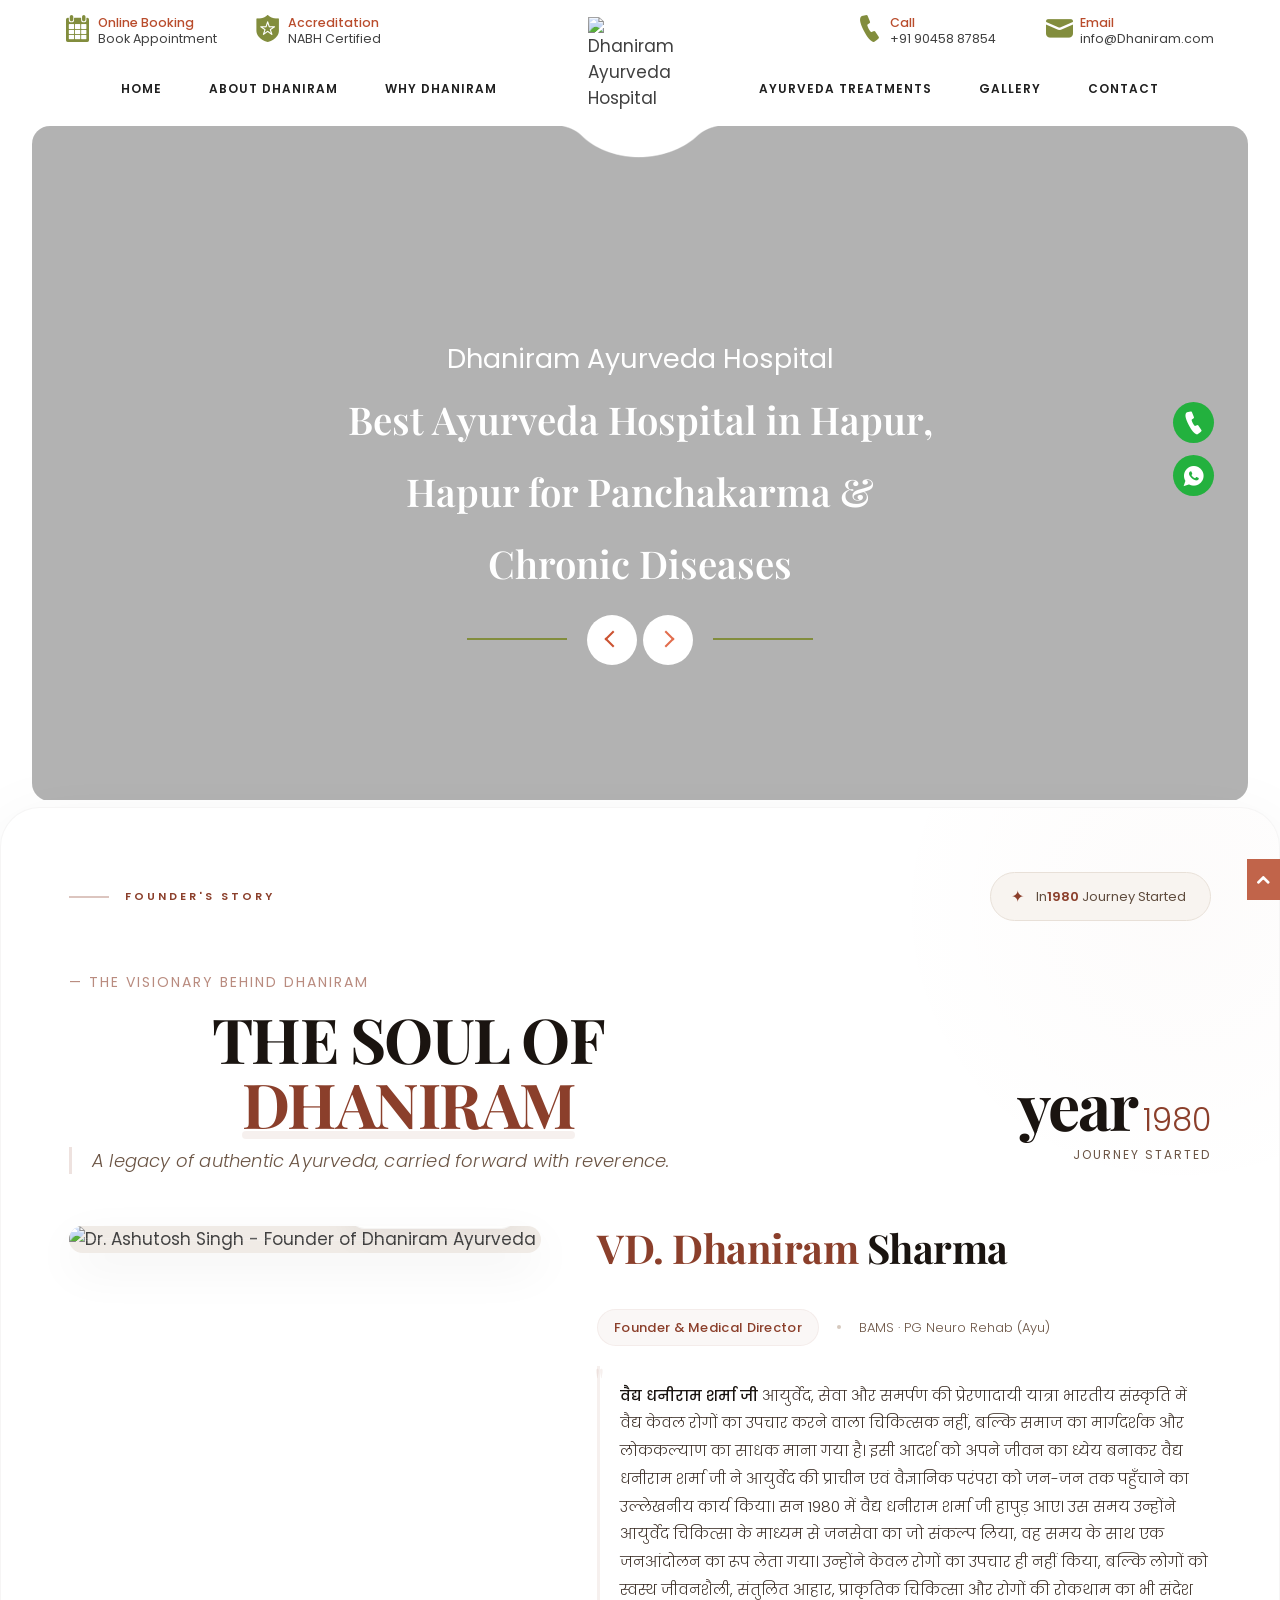
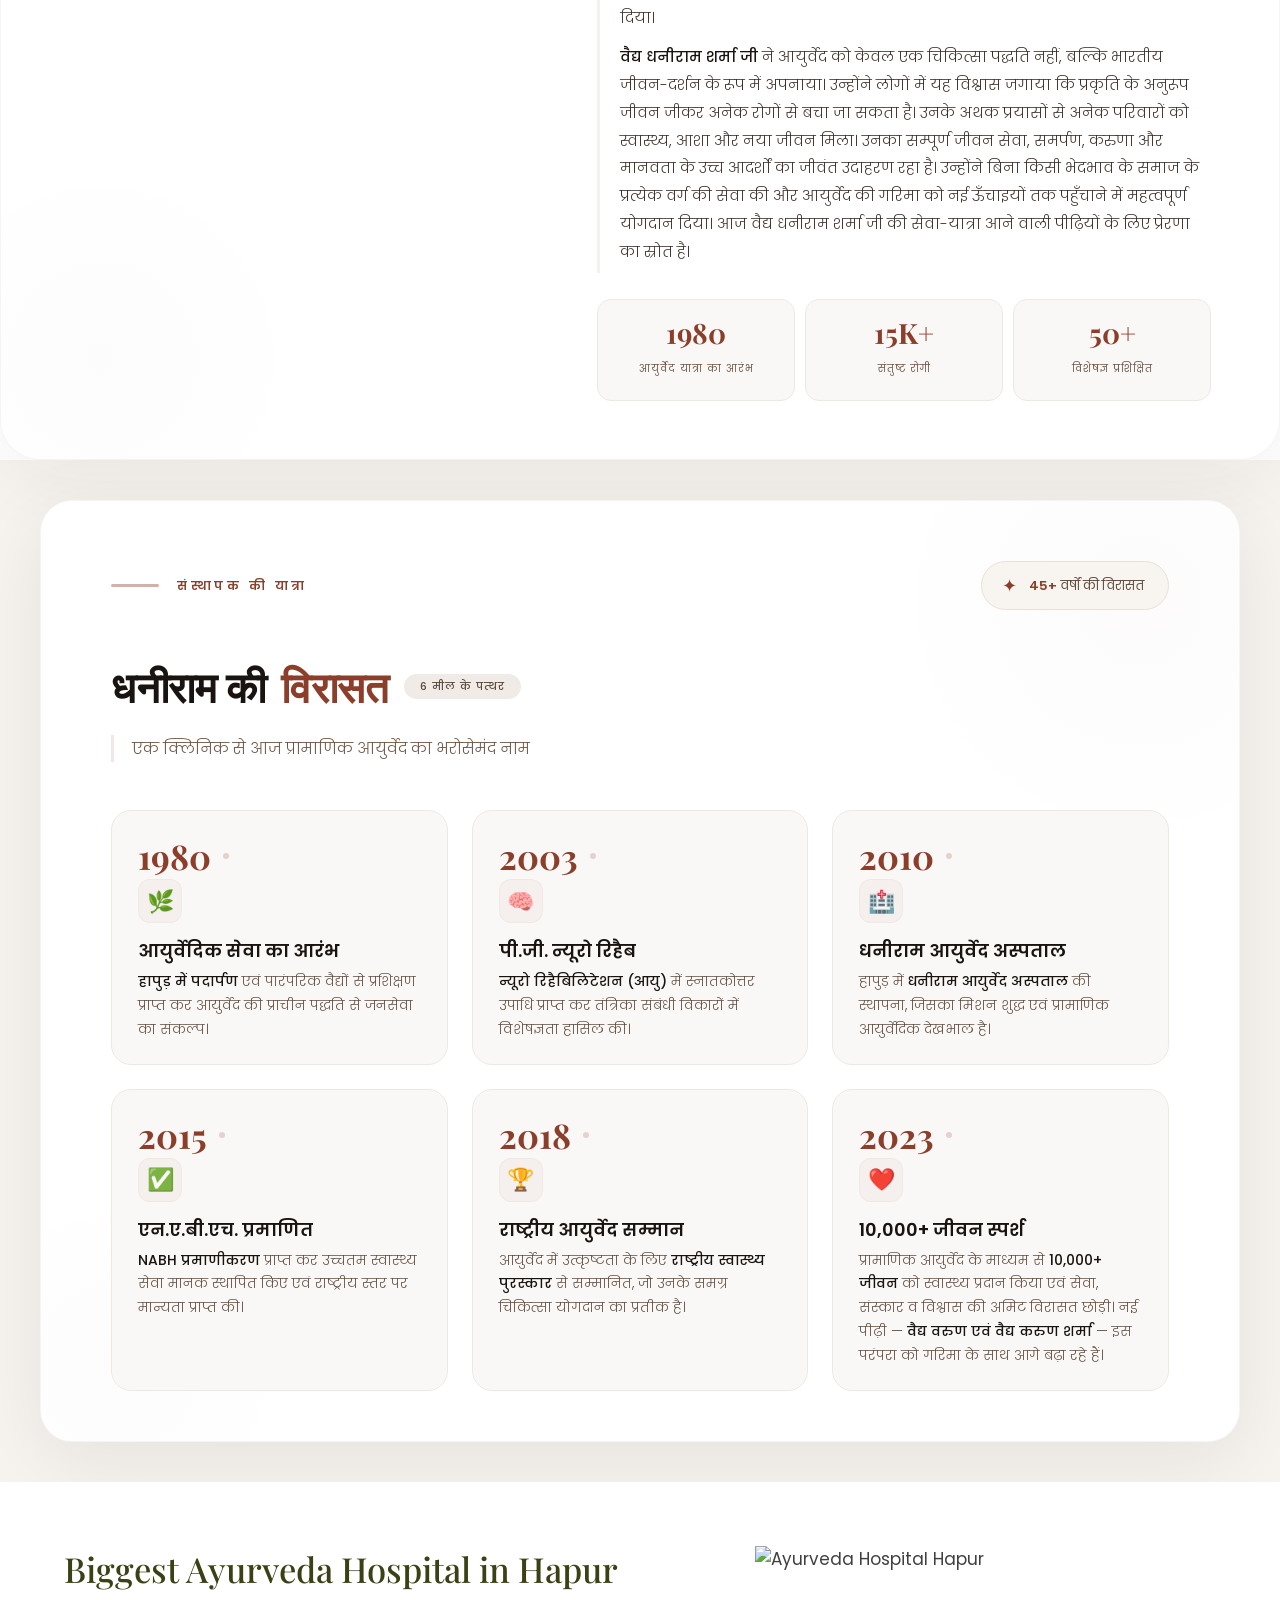
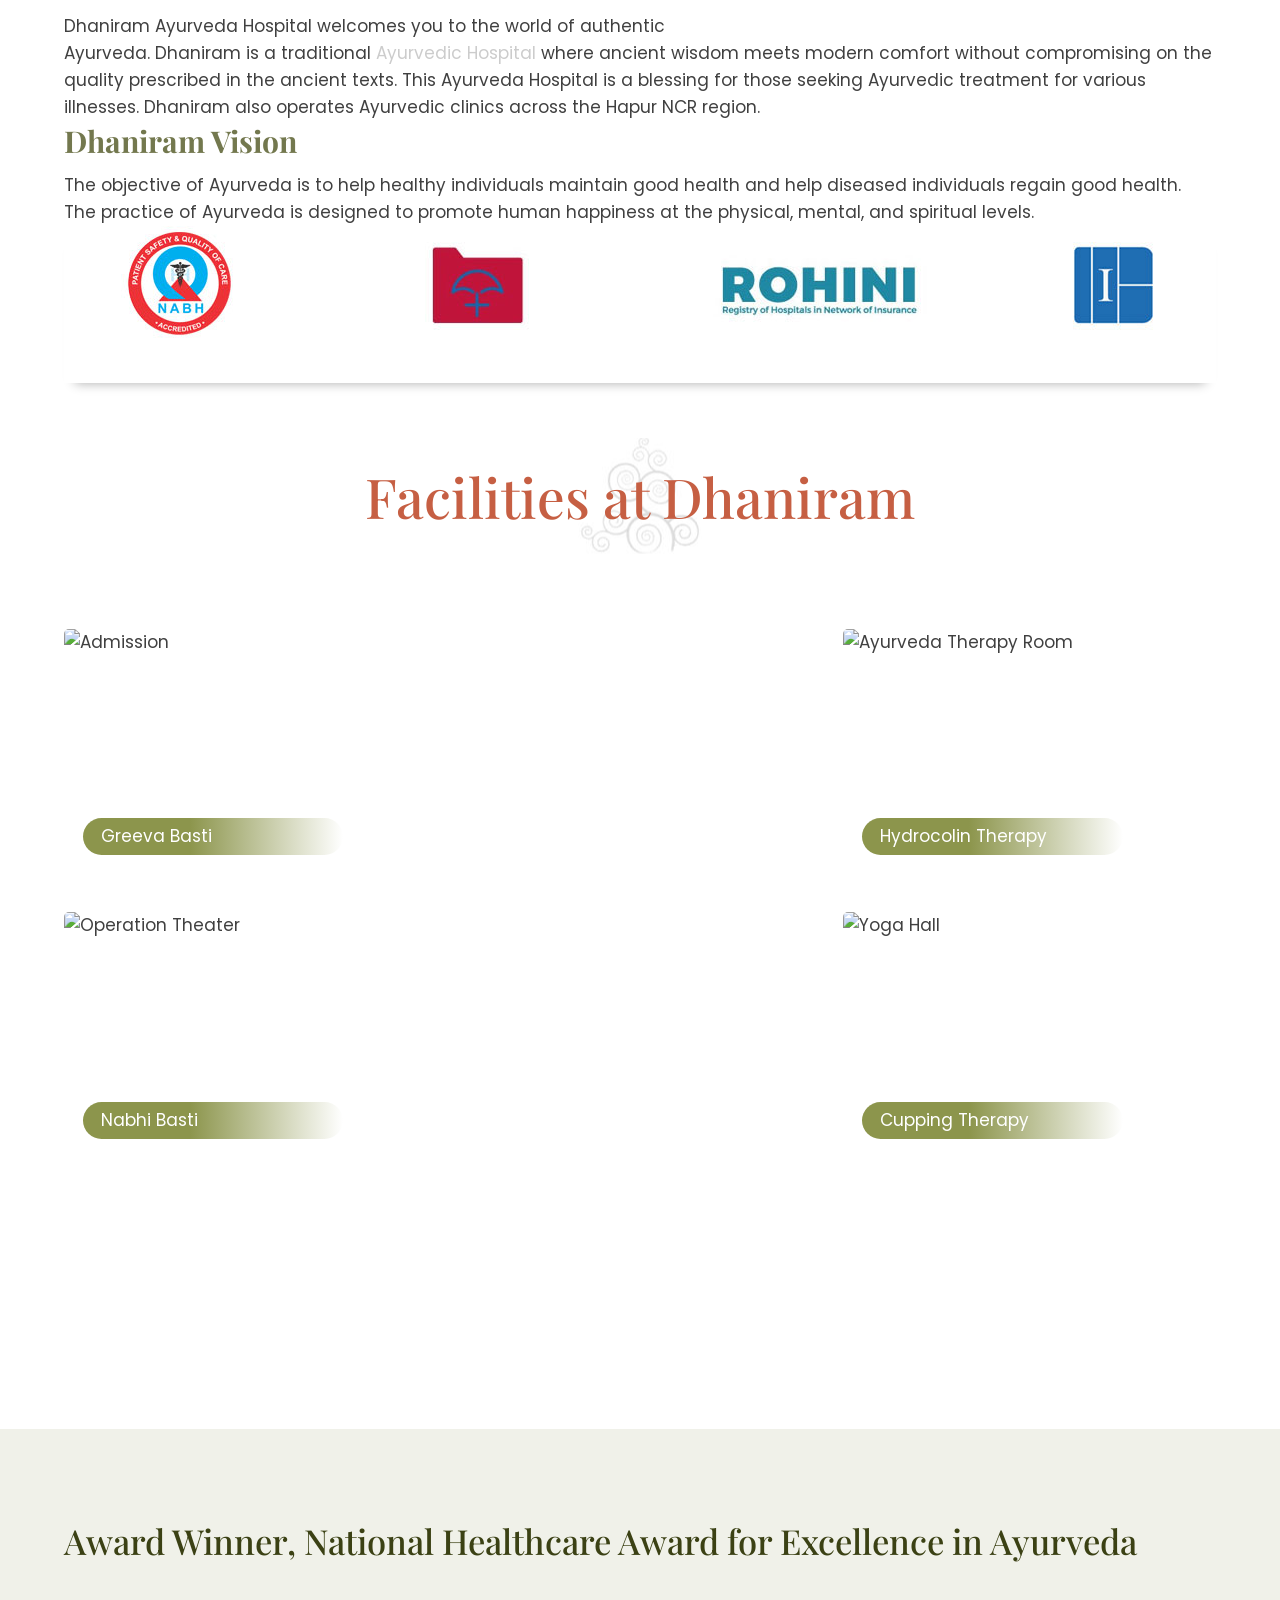
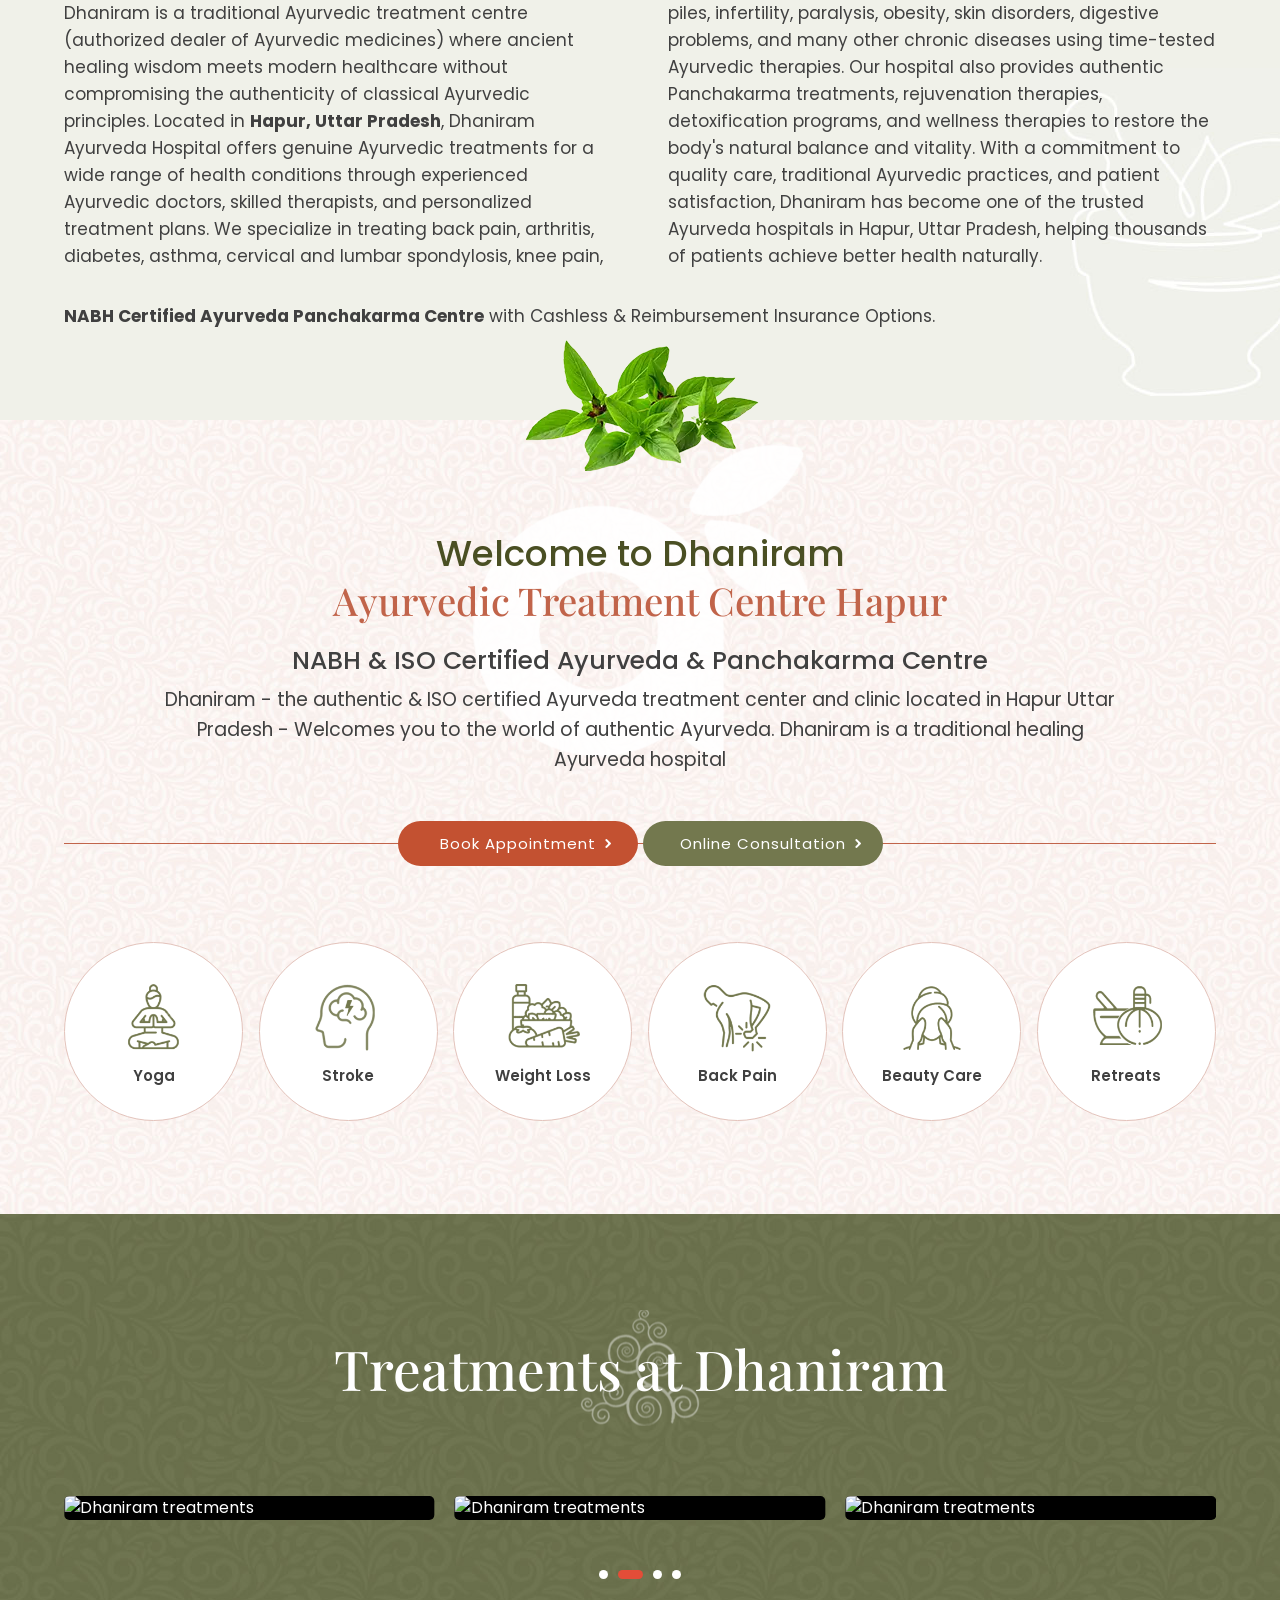
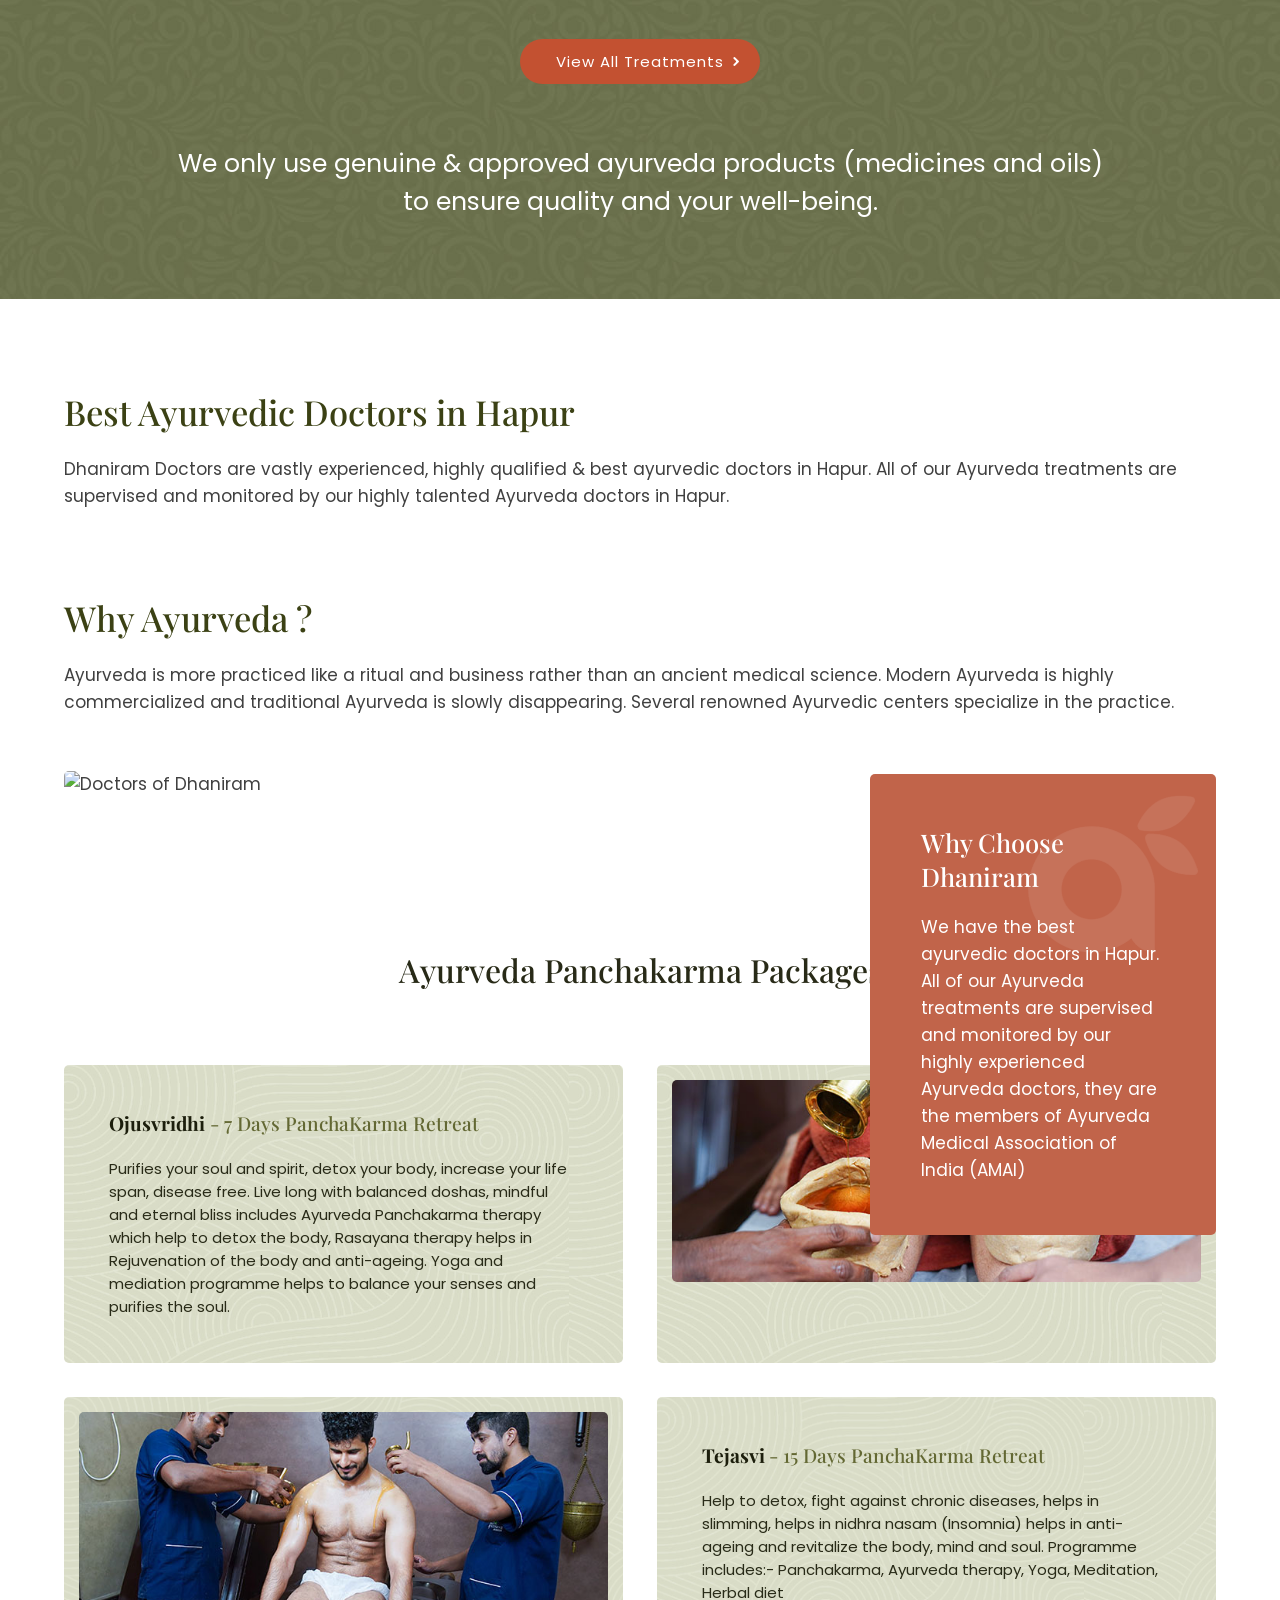
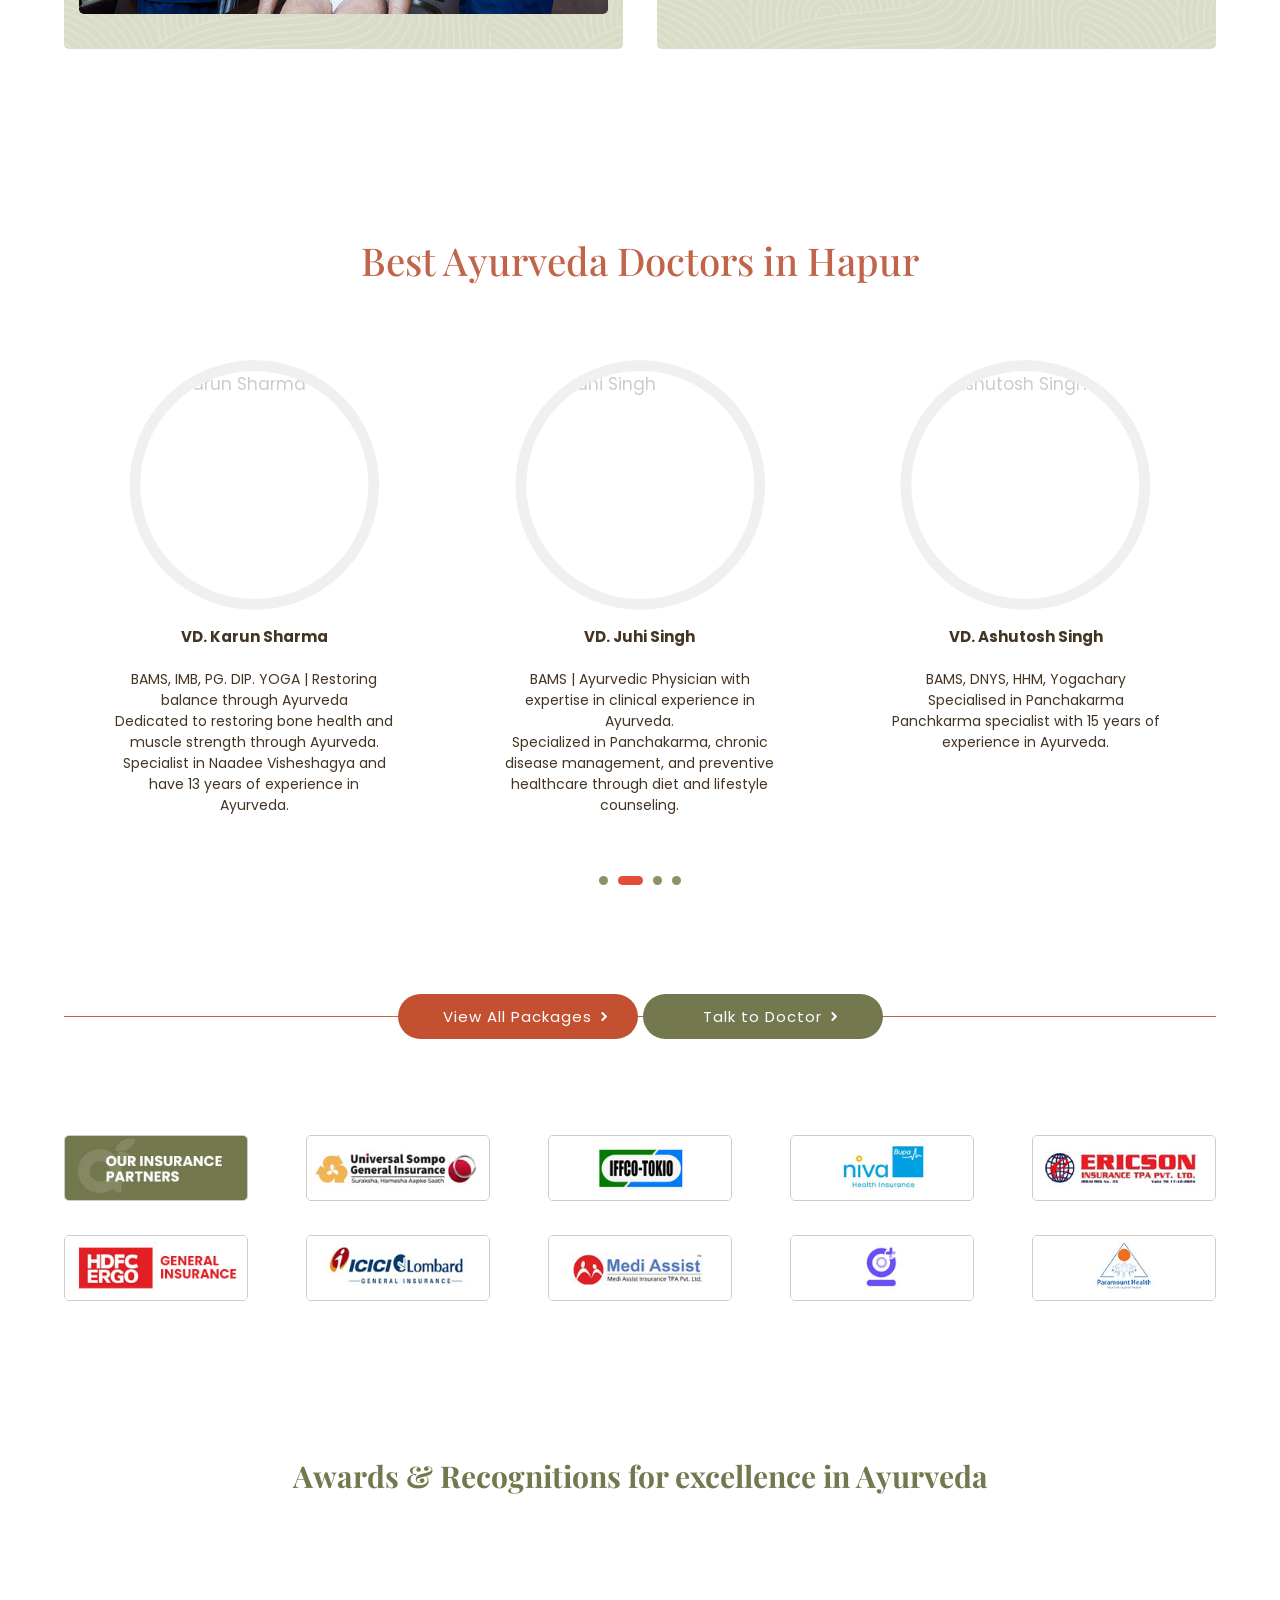
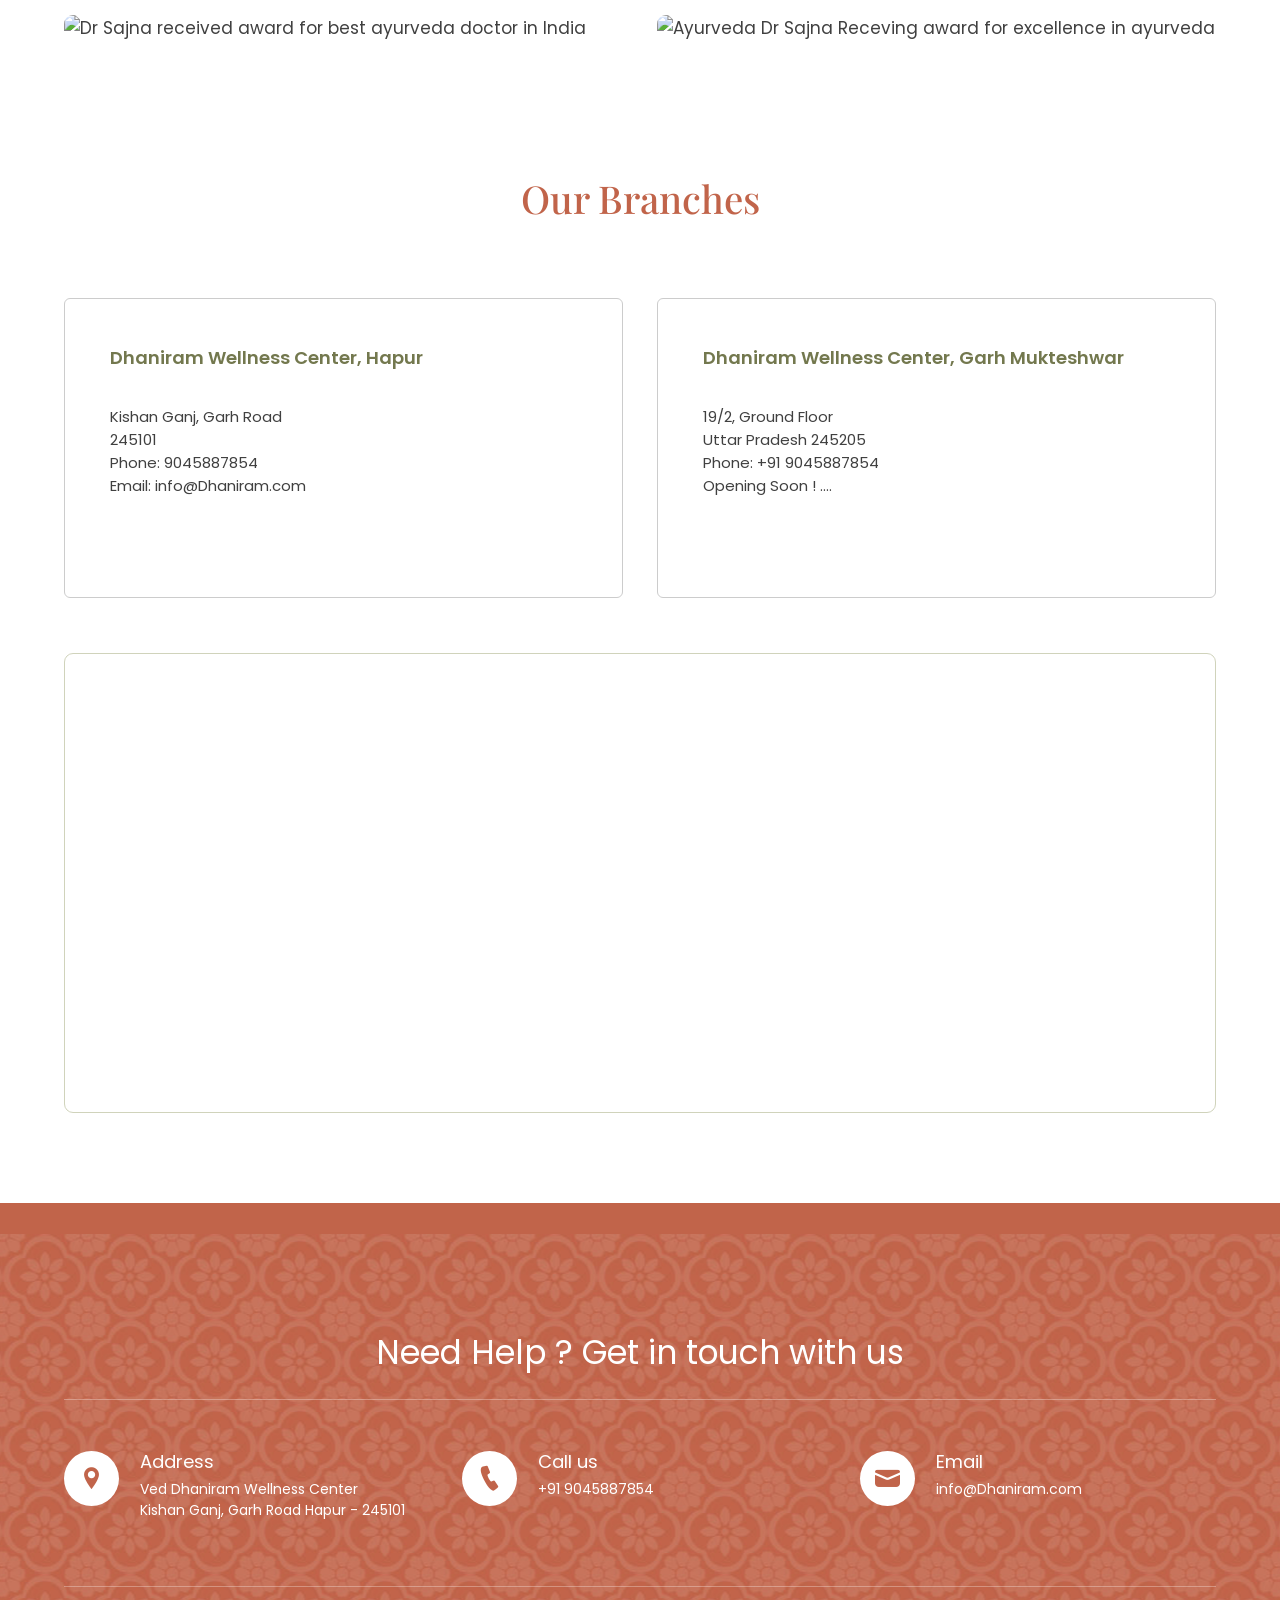
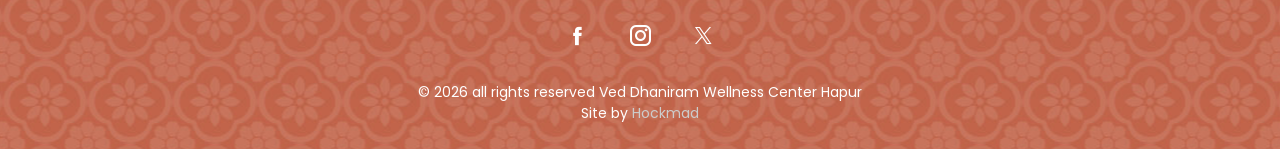
==== index.html @ 5439c3ed "Update index.html" ====
<!doctype html>
<html lang="en">
  <head>
    <!-- Google Tag Manager (noscript) -->
    <noscript
      ><iframe
        src="https://www.googletagmanager.com/ns.html?id=GTM-WTBFT28H"
        height="0"
        width="0"
        style="display: none; visibility: hidden"
      ></iframe
    ></noscript>
    <!-- End Google Tag Manager (noscript) -->
    <meta charset="utf-8" />
    <title>
      Ved Dhaniram Sharma Wellness Center | Dhaniram Ayurveda Hospital
    </title>
    <meta
      name="description"
      content="Dhaniram is a NABH Certified  Ayurveda Hospital offering authentic Panchakarma, rejuvenation therapies, and specialized Ayurvedic treatments in Hapur, Hapur, Noida, and Hapur by experienced  doctors."
    />
    <meta name="author" content="Dhaniram Ayurveda Centre" />
    <link rel="shortcut icon" href="https://res.cloudinary.com/kgqfbt78/image/upload/v1784531513/logo-removebg-preview_wapchu.png" />
    <meta
      name="viewport"
      content="width=device-width, initial-scale=1, maximum-scale=1"
    />
    <link href="css/main.css" rel="stylesheet" type="text/css" />
    <link href="css/icofont.min.css" rel="stylesheet" type="text/css" />
    <link href="css/navigation.css" rel="stylesheet" type="text/css" />
    <link
      href="css/image-video-lightbox.css"
      rel="stylesheet"
      type="text/css"
    />
    <link href="css/lightslider.css" rel="stylesheet" type="text/css" />
    <link rel="preconnect" href="https://fonts.googleapis.com" />
    <link rel="preconnect" href="https://fonts.gstatic.com" crossorigin />
    <link
      href="https://fonts.googleapis.com/css2?family=Playfair+Display:ital,wght@0,400..900;1,400..900&family=Poppins:ital,wght@0,100;0,200;0,300;0,400;0,500;0,600;0,700;0,800;0,900;1,100;1,200;1,300;1,400;1,500;1,600;1,700;1,800;1,900&display=swap"
      rel="stylesheet"
    />

    <!-- Google tag (gtag.js) - Google Analytics -->
    <script
      async
      src="https://www.googletagmanager.com/gtag/js?id=UA-247515665-1"
    ></script>
    <script>
      window.dataLayer = window.dataLayer || [];

      function gtag() {
        dataLayer.push(arguments);
      }
      gtag("js", new Date());
      gtag("config", "UA-247515665-1");
    </script>

    <!--fix nav -->
    <script type="text/javascript" src="js/fix_nav.js"></script>
    <script type="text/javascript">
      $(document).ready(function () {
        var sidebar = $(".logowrap");
        var top = sidebar.offset().top - parseFloat(sidebar.css("marginTop"));

        $(window).scroll(function (event) {
          var ypos = $(this).scrollTop();
          if (ypos >= top) {
            sidebar.addClass("fixed");
          } else {
            sidebar.removeClass("fixed");
          }
        });
      });
    </script>

    <!--menu -->
    <script>
      $(function () {
        var html = $("html, body"),
          navContainer = $(".nav-container"),
          navToggle = $(".nav-toggle"),
          navDropdownToggle = $(".has-dropdown");

        navToggle.on("click", function (e) {
          var $this = $(this);
          e.preventDefault();
          $this.toggleClass("is-active");
          navContainer.toggleClass("is-visible");
          html.toggleClass("nav-open");
        });

        navDropdownToggle.on("click", function () {
          var $this = $(this);
          $this
            .toggleClass("is-active")
            .children("ul")
            .toggleClass("is-visible");
        });

        navDropdownToggle.on("click", "*", function (e) {
          e.stopPropagation();
        });
      });
    </script>
    <!--menu end -->

    <style>
      /* ============================================
           MODERN EDITORIAL FOUNDER SECTION - WHITE
           ============================================ */
      .founder-editorial {
        max-width: 1380px;
        width: 100%;
        background: #ffffff;
        border-radius: 40px;
        padding: 0;
        position: relative;
        overflow: hidden;
        box-shadow: 0 20px 80px rgba(30, 23, 19, 0.06);
        border: 1px solid rgba(30, 23, 19, 0.04);
      }

      /* Decorative Background Pattern */
      .founder-editorial::before {
        content: "";
        position: absolute;
        top: -200px;
        right: -200px;
        width: 600px;
        height: 600px;
        background: radial-gradient(
          circle,
          rgba(139, 63, 43, 0.02) 0%,
          transparent 70%
        );
        border-radius: 50%;
        pointer-events: none;
      }

      .founder-editorial::after {
        content: "";
        position: absolute;
        bottom: -100px;
        left: -100px;
        width: 400px;
        height: 400px;
        background: radial-gradient(
          circle,
          rgba(139, 63, 43, 0.015) 0%,
          transparent 70%
        );
        border-radius: 50%;
        pointer-events: none;
      }

      .editorial-inner {
        padding: 64px 68px 56px;
        position: relative;
        z-index: 2;
      }

      /* ===== TOP SECTION WITH DIVIDER ===== */
      .editorial-top {
        display: flex;
        justify-content: space-between;
        align-items: center;
        margin-bottom: 48px;
        flex-wrap: wrap;
        gap: 20px;
      }

      .editorial-tag {
        display: flex;
        align-items: center;
        gap: 16px;
      }

      .editorial-tag .line {
        width: 40px;
        height: 2px;
        background: #8b3f2b;
        opacity: 0.3;
      }

      .editorial-tag .label {
        font-size: 11px;
        font-weight: 600;
        letter-spacing: 3px;
        text-transform: uppercase;
        color: #8b3f2b;
      }

      .editorial-badge {
        display: flex;
        align-items: center;
        gap: 12px;
        background: #f8f4f0;
        padding: 10px 24px 10px 20px;
        border-radius: 100px;
        border: 1px solid #e8e0d8;
      }

      .editorial-badge .icon {
        font-size: 16px;
        color: #8b3f2b;
      }

      .editorial-badge .text {
        font-size: 13px;
        font-weight: 400;
        color: #5f4c3e;
      }

      .editorial-badge .text strong {
        color: #8b3f2b;
        font-weight: 600;
      }

      /* ===== HERO HEADER ===== */
      .editorial-hero {
        display: grid;
        grid-template-columns: 1.6fr 1fr;
        gap: 40px;
        margin-bottom: 52px;
        align-items: end;
      }

      .editorial-hero-left {
        display: flex;
        flex-direction: column;
        gap: 10px;
      }

      .editorial-hero-left .pre-title {
        font-size: 14px;
        font-weight: 400;
        color: #8b3f2b;
        letter-spacing: 2px;
        text-transform: uppercase;
        opacity: 0.6;
      }

      .editorial-hero-left h1 {
        font-family: "Playfair Display", serif;
        font-size: 62px;
        font-weight: 700;
        line-height: 1.05;
        color: #1a1410;
        letter-spacing: -1.5px;
      }

      .editorial-hero-left h1 .highlight {
        color: #8b3f2b;
        position: relative;
      }

      .editorial-hero-left h1 .highlight::after {
        content: "";
        position: absolute;
        left: 0;
        bottom: 6px;
        width: 100%;
        height: 8px;
        background: rgba(139, 63, 43, 0.08);
        border-radius: 4px;
        z-index: -1;
      }

      .editorial-hero-left .hero-desc {
        font-size: 18px;
        color: #6b5444;
        font-weight: 300;
        font-style: italic;
        letter-spacing: 0.2px;
        padding-left: 20px;
        border-left: 3px solid rgba(139, 63, 43, 0.15);
      }

      .editorial-hero-right {
        display: flex;
        flex-direction: column;
        align-items: flex-end;
        gap: 4px;
        padding-bottom: 6px;
      }

      .editorial-hero-right .big-stat {
        display: flex;
        align-items: baseline;
        gap: 6px;
      }

      .editorial-hero-right .big-stat .number {
        font-family: "Playfair Display", serif;
        font-size: 64px;
        font-weight: 700;
        color: #1a1410;
        line-height: 1;
        letter-spacing: -2px;
      }

      .editorial-hero-right .big-stat .plus {
        font-size: 32px;
        color: #8b3f2b;
        font-weight: 300;
      }

      .editorial-hero-right .stat-label {
        font-size: 12px;
        color: #6b5444;
        letter-spacing: 2px;
        text-transform: uppercase;
        font-weight: 400;
      }

      /* ===== MAIN GRID ===== */
      .editorial-grid {
        display: grid;
        grid-template-columns: 1fr 1.3fr;
        gap: 56px;
        align-items: start;
      }

      /* ===== IMAGE WITH MODERN FRAME ===== */
      .editorial-image-wrapper {
        position: relative;
      }

      .editorial-image-frame {
        position: relative;
        border-radius: 24px;
        overflow: hidden;
        background: #f0ebe6;
        transition: all 0.5s cubic-bezier(0.25, 0.46, 0.45, 0.94);
        box-shadow: 0 16px 48px rgba(30, 23, 19, 0.06);
      }

      .editorial-image-frame:hover {
        transform: translateY(-4px);
        box-shadow: 0 24px 64px rgba(30, 23, 19, 0.1);
      }

      .editorial-image-frame img {
        width: 100%;
        height: 100%;
        object-fit: cover;
        display: block;
        transition: transform 0.6s ease;
      }

      .editorial-image-frame:hover img {
        transform: scale(1.02);
      }

      /* Image Border Accent */
      .image-border-accent {
        position: absolute;
        top: 12px;
        left: 12px;
        right: 12px;
        bottom: 12px;
        border: 1px solid rgba(255, 255, 255, 0.15);
        border-radius: 18px;
        pointer-events: none;
        transition: all 0.4s ease;
      }

      .editorial-image-frame:hover .image-border-accent {
        border-color: rgba(139, 63, 43, 0.15);
        top: 8px;
        left: 8px;
        right: 8px;
        bottom: 8px;
      }

      /* Floating Tag - New Style */
      .editorial-float-tag {
        position: absolute;
        bottom: 24px;
        right: 24px;
        background: rgba(255, 255, 255, 0.92);
        backdrop-filter: blur(12px);
        padding: 12px 22px;
        border-radius: 16px;
        border: 1px solid rgba(30, 23, 19, 0.04);
        box-shadow: 0 8px 32px rgba(30, 23, 19, 0.06);
        display: flex;
        align-items: center;
        gap: 12px;
        transition: all 0.4s ease;
      }

      .editorial-float-tag .dot-icon {
        width: 8px;
        height: 8px;
        background: #8b3f2b;
        border-radius: 50%;
        flex-shrink: 0;
        animation: float-pulse 2s ease-in-out infinite;
      }

      @keyframes float-pulse {
        0%,
        100% {
          opacity: 1;
          transform: scale(1);
        }
        50% {
          opacity: 0.3;
          transform: scale(0.7);
        }
      }

      .editorial-float-tag .tag-text {
        font-size: 12px;
        font-weight: 500;
        color: #1a1410;
        letter-spacing: 0.2px;
      }

      .editorial-float-tag .tag-text strong {
        color: #8b3f2b;
        font-weight: 600;
      }

      .editorial-image-frame:hover .editorial-float-tag {
        background: #ffffff;
        border-color: rgba(139, 63, 43, 0.08);
        transform: translateY(-2px);
      }

      /* ===== CONTENT ===== */
      .editorial-content {
        display: flex;
        flex-direction: column;
        gap: 18px;
      }

      .editorial-name {
        font-family: "Playfair Display", serif;
        font-size: 40px;
        font-weight: 700;
        color: #1a1410;
        line-height: 1.1;
        letter-spacing: -0.5px;
      }

      .editorial-name .highlight {
        color: #8b3f2b;
      }

      .editorial-title-row {
        display: flex;
        flex-wrap: wrap;
        align-items: center;
        gap: 12px 18px;
        margin-bottom: 2px;
      }

      .editorial-title-row .primary {
        font-size: 13px;
        font-weight: 500;
        color: #8b3f2b;
        letter-spacing: 0.3px;
        background: rgba(139, 63, 43, 0.04);
        padding: 4px 16px;
        border-radius: 20px;
        border: 1px solid rgba(139, 63, 43, 0.06);
      }

      .editorial-title-row .dot-divider {
        width: 4px;
        height: 4px;
        background: #d6c9be;
        border-radius: 50%;
      }

      .editorial-title-row .secondary {
        font-size: 13px;
        color: #6b5444;
        font-weight: 300;
      }

      /* Bio - Clean Style */
      .editorial-bio {
        padding: 16px 0 8px 20px;
        border-left: 3px solid rgba(139, 63, 43, 0.08);
        position: relative;
      }

      .editorial-bio .quote-mark {
        position: absolute;
        top: -4px;
        left: -6px;
        font-size: 36px;
        font-family: "Playfair Display", serif;
        color: #8b3f2b;
        opacity: 0.08;
        line-height: 1;
      }

      .editorial-bio p {
        font-size: 15px;
        line-height: 1.85;
        color: #3b2e26;
        font-weight: 350;
        margin-bottom: 12px;
      }

      .editorial-bio p:last-child {
        margin-bottom: 0;
      }

      .editorial-bio p strong {
        color: #1a1410;
        font-weight: 500;
      }

      .editorial-bio .accent {
        color: #8b3f2b;
        font-weight: 400;
      }

      /* Stats - Clean Minimal */
      .editorial-stats {
        display: grid;
        grid-template-columns: repeat(3, 1fr);
        gap: 10px;
        margin: 8px 0 2px;
      }

      .editorial-stat {
        background: #faf8f6;
        border-radius: 14px;
        padding: 18px 10px;
        text-align: center;
        border: 1px solid #efe8e2;
        transition: all 0.3s ease;
      }

      .editorial-stat:hover {
        border-color: #8b3f2b;
        background: #ffffff;
        box-shadow: 0 6px 20px rgba(139, 63, 43, 0.04);
        transform: translateY(-2px);
      }

      .editorial-stat .number {
        font-family: "Playfair Display", serif;
        font-size: 28px;
        font-weight: 700;
        color: #8b3f2b;
        display: block;
        line-height: 1.1;
      }

      .editorial-stat .label {
        font-size: 10px;
        text-transform: uppercase;
        letter-spacing: 1px;
        color: #6b5444;
        font-weight: 400;
        margin-top: 6px;
        display: block;
      }

      /* ===== RESPONSIVE ===== */
      @media (max-width: 1100px) {
        .editorial-hero {
          grid-template-columns: 1fr;
          gap: 16px;
        }

        .editorial-hero-right {
          align-items: flex-start;
          flex-direction: row;
          gap: 16px;
        }

        .editorial-hero-right .big-stat .number {
          font-size: 44px;
        }
      }

      @media (max-width: 1024px) {
        .editorial-grid {
          grid-template-columns: 1fr 1.1fr;
          gap: 36px;
        }

        .editorial-hero-left h1 {
          font-size: 48px;
        }

        .editorial-inner {
          padding: 44px 36px 40px;
        }
      }

      @media (max-width: 820px) {
        .editorial-grid {
          grid-template-columns: 1fr;
          gap: 32px;
        }

        .editorial-inner {
          padding: 32px 24px 28px;
        }

        .editorial-hero-left h1 {
          font-size: 38px;
        }

        .editorial-name {
          font-size: 32px;
        }

        .editorial-hero-right .big-stat .number {
          font-size: 38px;
        }

        .editorial-top {
          margin-bottom: 32px;
        }
      }

      @media (max-width: 480px) {
        .editorial-inner {
          padding: 24px 14px 20px;
          border-radius: 24px;
        }

        .editorial-hero-left h1 {
          font-size: 28px;
          letter-spacing: -0.5px;
        }

        .editorial-hero-left .hero-desc {
          font-size: 15px;
          padding-left: 12px;
        }

        .editorial-name {
          font-size: 26px;
        }

        .editorial-stats {
          grid-template-columns: 1fr 1fr;
          gap: 8px;
        }

        .editorial-stats .editorial-stat:last-child {
          grid-column: span 2;
        }

        .editorial-float-tag {
          bottom: 16px;
          right: 16px;
          padding: 8px 14px;
          gap: 8px;
        }

        .editorial-float-tag .tag-text {
          font-size: 10px;
        }

        .editorial-float-tag .dot-icon {
          width: 6px;
          height: 6px;
        }

        .editorial-hero-right .big-stat .number {
          font-size: 30px;
        }

        .editorial-hero-right .big-stat .plus {
          font-size: 22px;
        }

        .editorial-tag .line {
          width: 24px;
        }

        .editorial-tag .label {
          font-size: 9px;
          letter-spacing: 2px;
        }

        .editorial-badge {
          padding: 6px 14px;
        }

        .editorial-badge .text {
          font-size: 11px;
        }
      }

      .history {
        background: #f7f4f0;
        display: flex;
        justify-content: center;
        align-items: center;
        min-height: 100vh;
        font-family: "Poppins", sans-serif;
        padding: 40px 20px;
      }
      .history-wrapper {
        max-width: 1200px;
        width: 100%;
        background: #ffffff;
        border-radius: 32px;
        padding: 60px 70px 50px;
        box-shadow: 0 20px 80px rgba(30, 23, 19, 0.08);
        border: 1px solid rgba(30, 23, 19, 0.04);
        position: relative;
        overflow: hidden;
      }

      /* Decorative Background */
      .history-wrapper::before {
        content: "";
        position: absolute;
        top: -150px;
        right: -150px;
        width: 500px;
        height: 500px;
        background: radial-gradient(
          circle,
          rgba(139, 63, 43, 0.02) 0%,
          transparent 70%
        );
        border-radius: 50%;
        pointer-events: none;
      }

      .history-wrapper::after {
        content: "";
        position: absolute;
        bottom: -100px;
        left: -100px;
        width: 350px;
        height: 350px;
        background: radial-gradient(
          circle,
          rgba(139, 63, 43, 0.015) 0%,
          transparent 70%
        );
        border-radius: 50%;
        pointer-events: none;
      }

      /* ===== HEADER ===== */
      .history-header {
        display: flex;
        justify-content: space-between;
        align-items: center;
        margin-bottom: 48px;
        flex-wrap: wrap;
        gap: 16px;
        position: relative;
        z-index: 2;
      }

      .history-header-left {
        display: flex;
        align-items: center;
        gap: 18px;
      }

      .history-header-left .line {
        width: 48px;
        height: 3px;
        background: #8b3f2b;
        border-radius: 4px;
        opacity: 0.4;
      }

      .history-header-left .label {
        font-size: 12px;
        font-weight: 600;
        letter-spacing: 3.5px;
        text-transform: uppercase;
        color: #8b3f2b;
      }

      .history-header-right {
        display: flex;
        align-items: center;
        gap: 12px;
        background: #f8f4f0;
        padding: 10px 24px 10px 20px;
        border-radius: 100px;
        border: 1px solid #e8e0d8;
        transition: all 0.3s ease;
      }

      .history-header-right:hover {
        border-color: #8b3f2b;
        background: #ffffff;
        transform: translateY(-2px);
        box-shadow: 0 8px 24px rgba(139, 63, 43, 0.06);
      }

      .history-header-right .icon {
        font-size: 18px;
        color: #8b3f2b;
      }

      .history-header-right .text {
        font-size: 13px;
        color: #5f4c3e;
        font-weight: 400;
      }

      .history-header-right .text strong {
        color: #8b3f2b;
        font-weight: 600;
      }

      /* ===== TITLE ===== */
      .history-title {
        margin-bottom: 48px;
        position: relative;
        z-index: 2;
      }

      .history-title h2 {
        font-family: "Playfair Display", serif;
        font-size: 42px;
        font-weight: 700;
        color: #1a1410;
        letter-spacing: -0.5px;
        display: flex;
        align-items: center;
        gap: 16px;
      }

      .history-title h2 .accent {
        color: #8b3f2b;
      }

      .history-title h2 .badge {
        font-family: "Poppins", sans-serif;
        font-size: 11px;
        font-weight: 500;
        background: #f0ebe6;
        color: #5f4c3e;
        padding: 4px 16px;
        border-radius: 20px;
        letter-spacing: 1px;
        text-transform: uppercase;
      }

      .history-title p {
        font-size: 16px;
        color: #6b5444;
        font-weight: 300;
        margin-top: 6px;
        padding-left: 8px;
        border-left: 3px solid rgba(139, 63, 43, 0.12);
        padding-left: 18px;
      }

      /* ===== TIMELINE GRID ===== */
      .timeline-grid {
        display: grid;
        grid-template-columns: repeat(3, 1fr);
        gap: 24px;
        position: relative;
        z-index: 2;
      }

      /* ===== TIMELINE CARD ===== */
      .timeline-card {
        background: #faf8f6;
        border-radius: 20px;
        padding: 28px 26px 22px;
        border: 1px solid #efe8e2;
        transition: all 0.4s cubic-bezier(0.25, 0.46, 0.45, 0.94);
        cursor: default;
        position: relative;
        overflow: hidden;
      }

      /* Hover Effect */
      .timeline-card:hover {
        transform: translateY(-8px);
        border-color: #8b3f2b;
        background: #ffffff;
        box-shadow: 0 16px 48px rgba(139, 63, 43, 0.08);
      }

      /* Decorative Accent Line on Hover */
      .timeline-card::before {
        content: "";
        position: absolute;
        top: 0;
        left: 0;
        right: 0;
        height: 4px;
        background: #8b3f2b;
        transform: scaleX(0);
        transform-origin: left;
        transition: transform 0.4s cubic-bezier(0.25, 0.46, 0.45, 0.94);
        border-radius: 20px 20px 0 0;
      }

      .timeline-card:hover::before {
        transform: scaleX(1);
      }

      /* Year */
      .timeline-card .year {
        font-family: "Playfair Display", serif;
        font-size: 34px;
        font-weight: 700;
        color: #8b3f2b;
        line-height: 1;
        margin-bottom: 6px;
        display: flex;
        align-items: center;
        gap: 12px;
        transition: all 0.3s ease;
      }

      .timeline-card:hover .year {
        transform: scale(1.02);
      }

      .timeline-card .year .dash {
        display: inline-block;
        width: 6px;
        height: 6px;
        background: #8b3f2b;
        border-radius: 50%;
        opacity: 0.2;
        transition: all 0.4s ease;
      }

      .timeline-card:hover .year .dash {
        opacity: 1;
        transform: scale(1.8);
        background: #6b3a2a;
      }

      /* Icon */
      .timeline-card .icon-wrap {
        width: 44px;
        height: 44px;
        background: rgba(139, 63, 43, 0.04);
        border-radius: 12px;
        display: flex;
        align-items: center;
        justify-content: center;
        font-size: 22px;
        color: #8b3f2b;
        margin-bottom: 14px;
        transition: all 0.4s ease;
        border: 1px solid rgba(139, 63, 43, 0.04);
      }

      .timeline-card:hover .icon-wrap {
        background: rgba(139, 63, 43, 0.08);
        border-color: rgba(139, 63, 43, 0.12);
        transform: rotate(-5deg) scale(1.05);
      }

      /* Title */
      .timeline-card .card-title {
        font-size: 18px;
        font-weight: 600;
        color: #1a1410;
        margin-bottom: 6px;
        transition: all 0.3s ease;
      }

      .timeline-card:hover .card-title {
        color: #8b3f2b;
      }

      /* Description */
      .timeline-card .card-desc {
        font-size: 14px;
        line-height: 1.7;
        color: #5f4c3e;
        font-weight: 350;
        transition: all 0.3s ease;
      }

      .timeline-card .card-desc strong {
        color: #1a1410;
        font-weight: 500;
      }

      .timeline-card:hover .card-desc {
        color: #3b2e26;
      }

      /* ===== RESPONSIVE ===== */
      @media (max-width: 1024px) {
        .history-wrapper {
          padding: 44px 40px 36px;
        }

        .timeline-grid {
          grid-template-columns: repeat(2, 1fr);
          gap: 20px;
        }

        .history-title h2 {
          font-size: 34px;
        }
      }

      @media (max-width: 768px) {
        .history-wrapper {
          padding: 32px 20px 28px;
          border-radius: 24px;
        }

        .history-title h2 {
          font-size: 28px;
          flex-wrap: wrap;
        }

        .history-title h2 .badge {
          font-size: 10px;
        }

        .timeline-grid {
          grid-template-columns: 1fr 1fr;
          gap: 16px;
        }

        .timeline-card {
          padding: 22px 20px 18px;
        }

        .timeline-card .year {
          font-size: 28px;
        }

        .history-header-left .label {
          font-size: 10px;
          letter-spacing: 2.5px;
        }

        .history-header-left .line {
          width: 32px;
        }
      }

      @media (max-width: 480px) {
        body {
          padding: 16px 10px;
        }

        .history-wrapper {
          padding: 24px 14px 20px;
          border-radius: 20px;
        }

        .history-title h2 {
          font-size: 22px;
        }

        .history-title p {
          font-size: 14px;
          padding-left: 12px;
        }

        .timeline-grid {
          grid-template-columns: 1fr;
          gap: 14px;
        }

        .timeline-card {
          padding: 18px 16px 14px;
        }

        .timeline-card .year {
          font-size: 24px;
        }

        .timeline-card .card-title {
          font-size: 16px;
        }

        .timeline-card .card-desc {
          font-size: 13px;
        }

        .history-header-right {
          padding: 6px 14px;
        }

        .history-header-right .text {
          font-size: 11px;
        }

        .history-header-left .label {
          font-size: 9px;
          letter-spacing: 2px;
        }

        .history-header-left .line {
          width: 24px;
        }
      }
    </style>
  </head>

  <body>
    <div class="top1bar">
      <div class="top1bar-cells">
        <i class="icofont-ui-calendar"></i><strong>Online Booking</strong> Book
        Appointment
      </div>
      <div class="top1bar-cells">
        <i class="icofont-cop-badge"></i><strong>Accreditation</strong>NABH
        Certified
      </div>
      <div class="top1bar-cells">
        <i class="icofont-ui-call"></i><strong>Call</strong>+91 90458 87854
      </div>
      <div class="top1bar-cells">
        <i class="icofont-ui-message"></i
        ><strong>Email</strong>info@Dhaniram.com
      </div>
    </div>

    <div class="logowrap">
      <div class="mob-logo">
        <a href="http://www.vdrwc.in"
          ><img
            src="https://res.cloudinary.com/kgqfbt78/image/upload/v1784277802/WhatsApp_Image_2026-07-16_at_21.31.47_lyb95e.jpg"
            width="145"
            height="121"
            alt="Dhaniram ayurveda hospital logo"
        /></a>
      </div>
      <div class="callbtn"><a href="tel:+917042350500"></a></div>
      <div id="menu">
        <nav class="nav is-fixed" role="navigation">
          <div class="wrapper wrapper-flush">
            <button class="nav-toggle">
              <div class="icon-menu">
                <span class="line line-1"></span>
                <span class="line line-2"></span>
                <span class="line line-3"></span>
              </div>
            </button>
            <div class="nav-container">
              <ul class="nav-menu menu">
                <li class="menu-item">
                  <a href="index.html" class="menu-link">Home</a>
                </li>
                <li class="menu-item">
                  <a href="about.html" class="menu-link">About Dhaniram</a>
                </li>
                <li class="menu-item">
                  <a href="dhaniram.html" class="menu-link">Why Dhaniram</a>
                </li>
                <li class="logo">
                  <img
                    src="https://res.cloudinary.com/kgqfbt78/image/upload/v1784277802/WhatsApp_Image_2026-07-16_at_21.31.47_lyb95e.jpg"
                    alt="Dhaniram Ayurveda Hospital"
                  />
                </li>
                <li class="menu-item">
                  <a href="treatment.html" class="menu-link"
                    >Ayurveda Treatments</a
                  >
                </li>
                <li class="menu-item">
                  <a href="gallery.html" class="menu-link">Gallery</a>
                </li>
                <li class="menu-item">
                  <a href="contact.html" class="menu-link">Contact</a>
                </li>
              </ul>
            </div>
          </div>
        </nav>
      </div>
    </div>

    <div class="sliderwrap">
      <div class="slider-text">
        <span>Dhaniram Ayurveda Hospital</span>
        <h1>
          Best Ayurveda Hospital in Hapur, Hapur for Panchakarma & Chronic
          Diseases
        </h1>
      </div>
      <div class="banner-social">
        <a href="tel:+919045887854"><i class="icofont-ui-call"></i></a>
        <a href="https://wa.me/919045887854" target="_blank"
          ><i class="icofont-whatsapp"></i
        ></a>
      </div>
      <div class="camera_wrap camera_emboss" id="camera_wrap_3">
        <div
          data-src="https://res.cloudinary.com/kgqfbt78/image/upload/v1784282021/award3_idhqmr.jpg"
        ></div>
        <div
          data-src="https://res.cloudinary.com/kgqfbt78/image/upload/v1784453033/hero1_g6k2aq.jpg"
        ></div>
        <div
          data-src="https://res.cloudinary.com/kgqfbt78/image/upload/v1784453032/hero2_m6do5w.jpg"
        ></div>
        <div
          data-src="https://res.cloudinary.com/kgqfbt78/image/upload/v1784278261/pic3_dv4cub.jpg"
        ></div>
        <div
          data-src="https://res.cloudinary.com/kgqfbt78/image/upload/v1784278260/pic2_i2nydi.jpg"
        ></div>
      </div>
    </div>

    <!-- ============================================================
    MODERN EDITORIAL FOUNDER SECTION - CLEAN WHITE (HISTORY REMOVED)
    ============================================================ -->
    <section class="founder-editorial">
      <div class="editorial-inner">
        <!-- Top Bar -->
        <div class="editorial-top">
          <div class="editorial-tag">
            <span class="line"></span>
            <span class="label">Founder's Story</span>
          </div>
          <div class="editorial-badge">
            <span class="icon">✦</span>
            <span class="text">In<strong>1980</strong> Journey Started</span>
          </div>
        </div>

        <!-- Hero Header -->
        <div class="editorial-hero">
          <div class="editorial-hero-left">
            <span class="pre-title">— The Visionary Behind Dhaniram</span>
            <h1>The soul of <br /><span class="highlight">Dhaniram</span></h1>
            <p class="hero-desc">
              A legacy of authentic Ayurveda, carried forward with reverence.
            </p>
          </div>
          <div class="editorial-hero-right">
            <div class="big-stat">
              <span class="number">year</span>
              <span class="plus">1980</span>
            </div>
            <span class="stat-label">Journey started</span>
          </div>
        </div>

        <!-- Main Grid -->
        <div class="editorial-grid">
          <!-- Image -->
          <div class="editorial-image-wrapper">
            <div class="editorial-image-frame">
              <img
                src="https://res.cloudinary.com/kgqfbt78/image/upload/v1784442706/founder_zbn9zs.jpg"
                alt="Dr. Ashutosh Singh - Founder of Dhaniram Ayurveda"
              />
              <div class="image-border-accent"></div>
              <div class="editorial-float-tag">
                <span class="dot-icon"></span>
                <span class="tag-text"
                  ><strong>Year</strong> 1980<br />
                  Journey Started</span
                >
              </div>
            </div>
          </div>

          <!-- Content -->
          <div class="editorial-content">
            <h2 class="editorial-name">
              <span class="highlight">VD. Dhaniram</span> Sharma
            </h2>

            <div class="editorial-title-row">
              <span class="primary">Founder &amp; Medical Director</span>
              <span class="dot-divider"></span>
              <span class="secondary">BAMS · PG Neuro Rehab (Ayu)</span>
            </div>

            <div class="editorial-bio">
              <span class="quote-mark">"</span>
              <p>
                <strong>वैद्य धनीराम शर्मा जी</strong> आयुर्वेद, सेवा और समर्पण
                की प्रेरणादायी यात्रा भारतीय संस्कृति में वैद्य केवल रोगों का
                उपचार करने वाला चिकित्सक नहीं, बल्कि समाज का मार्गदर्शक और
                लोककल्याण का साधक माना गया है। इसी आदर्श को अपने जीवन का ध्येय
                बनाकर वैद्य धनीराम शर्मा जी ने आयुर्वेद की प्राचीन एवं वैज्ञानिक
                परंपरा को जन-जन तक पहुँचाने का उल्लेखनीय कार्य किया। सन 1980 में
                वैद्य धनीराम शर्मा जी हापुड़ आए। उस समय उन्होंने आयुर्वेद
                चिकित्सा के माध्यम से जनसेवा का जो संकल्प लिया, वह समय के साथ एक
                जनआंदोलन का रूप लेता गया। उन्होंने केवल रोगों का उपचार ही नहीं
                किया, बल्कि लोगों को स्वस्थ जीवनशैली, संतुलित आहार, प्राकृतिक
                चिकित्सा और रोगों की रोकथाम का भी संदेश दिया।
              </p>
              <p>
                <strong>वैद्य धनीराम शर्मा जी</strong> ने आयुर्वेद को केवल एक
                चिकित्सा पद्धति नहीं, बल्कि भारतीय जीवन-दर्शन के रूप में अपनाया।
                उन्होंने लोगों में यह विश्वास जगाया कि प्रकृति के अनुरूप जीवन
                जीकर अनेक रोगों से बचा जा सकता है। उनके अथक प्रयासों से अनेक
                परिवारों को स्वास्थ्य, आशा और नया जीवन मिला। उनका सम्पूर्ण जीवन
                सेवा, समर्पण, करुणा और मानवता के उच्च आदर्शों का जीवंत उदाहरण
                रहा है। उन्होंने बिना किसी भेदभाव के समाज के प्रत्येक वर्ग की
                सेवा की और आयुर्वेद की गरिमा को नई ऊँचाइयों तक पहुँचाने में
                महत्वपूर्ण योगदान दिया। आज वैद्य धनीराम शर्मा जी की सेवा-यात्रा
                आने वाली पीढ़ियों के लिए प्रेरणा का स्रोत है।
              </p>
            </div>

            <!-- Stats -->
            <div class="editorial-stats">
              <div class="editorial-stat">
                <span class="number">1980</span>
                <span class="label">आयुर्वेद यात्रा का आरंभ</span>
              </div>
              <div class="editorial-stat">
                <span class="number">15K+</span>
                <span class="label">संतुष्ट रोगी</span>
              </div>
              <div class="editorial-stat">
                <span class="number">50+</span>
                <span class="label">विशेषज्ञ प्रशिक्षित</span>
              </div>
            </div>
          </div>
        </div>
      </div>
    </section>

    <div class="history">
      <div class="history-wrapper">
        <!-- ===== HEADER ===== -->
        <div class="history-header">
          <div class="history-header-left">
            <span class="line"></span>
            <span class="label">संस्थापक की यात्रा</span>
          </div>
          <div class="history-header-right">
            <span class="icon">✦</span>
            <span class="text"><strong>45+</strong> वर्षों की विरासत</span>
          </div>
        </div>

        <!-- ===== TITLE ===== -->
        <div class="history-title">
          <h2>
                धनीराम की <span class="accent">विरासत</span>
                <span class="badge">6 मील के पत्थर</span>
            </h2>
            <p>एक क्लिनिक से आज प्रामाणिक आयुर्वेद का भरोसेमंद नाम</p>
        </div>

        <!-- ===== TIMELINE GRID ===== -->
        <div class="timeline-grid">
          <!-- Card 1 -->
          <div class="timeline-card">
            <div class="year">
              1980
              <span class="dash"></span>
            </div>
            <div class="icon-wrap">🌿</div>
                <div class="card-title">आयुर्वेदिक सेवा का आरंभ</div>
                <div class="card-desc">
                    <strong>हापुड़ में पदार्पण</strong> एवं पारंपरिक वैद्यों से प्रशिक्षण प्राप्त कर आयुर्वेद की प्राचीन पद्धति से जनसेवा का संकल्प।
                </div>
          </div>

          <!-- Card 2 -->
          <div class="timeline-card">
            <div class="year">
              2003
              <span class="dash"></span>
            </div>
            <div class="icon-wrap">🧠</div>
                <div class="card-title">पी.जी. न्यूरो रिहैब</div>
                <div class="card-desc">
                    <strong>न्यूरो रिहैबिलिटेशन (आयु)</strong> में स्नातकोत्तर उपाधि प्राप्त कर तंत्रिका संबंधी विकारों में विशेषज्ञता हासिल की।
                </div>
          </div>

          <!-- Card 3 -->
          <div class="timeline-card">
            <div class="year">
              2010
              <span class="dash"></span>
            </div>
             <div class="icon-wrap">🏥</div>
                <div class="card-title">धनीराम आयुर्वेद अस्पताल</div>
                <div class="card-desc">
                    हापुड़ में <strong>धनीराम आयुर्वेद अस्पताल</strong> की स्थापना, जिसका मिशन शुद्ध एवं प्रामाणिक आयुर्वेदिक देखभाल है।
                </div>
          </div>

          <!-- Card 4 -->
          <div class="timeline-card">
            <div class="year">
              2015
              <span class="dash"></span>
            </div>
            <div class="icon-wrap">✅</div>
                <div class="card-title">एन.ए.बी.एच. प्रमाणित</div>
                <div class="card-desc">
                    <strong>NABH प्रमाणीकरण</strong> प्राप्त कर उच्चतम स्वास्थ्य सेवा मानक स्थापित किए एवं राष्ट्रीय स्तर पर मान्यता प्राप्त की।
                </div>
          </div>

          <!-- Card 5 -->
          <div class="timeline-card">
            <div class="year">
              2018
              <span class="dash"></span>
            </div>
            <div class="icon-wrap">🏆</div>
                <div class="card-title">राष्ट्रीय आयुर्वेद सम्मान</div>
                <div class="card-desc">
                    आयुर्वेद में उत्कृष्टता के लिए <strong>राष्ट्रीय स्वास्थ्य पुरस्कार</strong> से सम्मानित, जो उनके समग्र चिकित्सा योगदान का प्रतीक है।
                </div>
          </div>

          <!-- Card 6 -->
          <div class="timeline-card">
            <div class="year">
              2023
              <span class="dash"></span>
            </div>
           <div class="icon-wrap">❤️</div>
                <div class="card-title">10,000+ जीवन स्पर्श</div>
                <div class="card-desc">
                    प्रामाणिक आयुर्वेद के माध्यम से <strong>10,000+ जीवन</strong> को स्वास्थ्य प्रदान किया एवं सेवा, संस्कार व विश्वास की अमिट विरासत छोड़ी। नई पीढ़ी — <strong>वैद्य वरुण एवं वैद्य करुण शर्मा</strong> — इस परंपरा को गरिमा के साथ आगे बढ़ा रहे हैं।
                </div>
          </div>
        </div>
      </div>
    </div>

    <!-- Rest of the website continues here -->
    <div class="wrap55 padbottombig">
      <div class="fixwrap">
        <div class="ayurveda-hospital">
          <img
            src="https://res.cloudinary.com/kgqfbt78/image/upload/v1784449146/%E0%A4%B5%E0%A5%88%E0%A4%A7_%E0%A4%A7%E0%A4%A8%E0%A5%80%E0%A4%B0%E0%A4%BE%E0%A4%AE_%E0%A4%B6%E0%A4%B0%E0%A5%8D%E0%A4%AE%E0%A4%BE_%E0%A4%B5%E0%A5%87%E0%A4%B2%E0%A4%A8%E0%A5%87%E0%A4%B8_%E0%A4%B8%E0%A5%87%E0%A4%82%E0%A4%9F%E0%A4%B0-removebg-preview_cymsey.png"
            alt="Ayurveda Hospital Hapur"
            title="Dhaniram Ayurveda Hospital Hapur"
            width="800"
            height="860"
          />
        </div>
        <h3>Biggest Ayurveda Hospital in Hapur</h3>
        <p>
          Dhaniram Ayurveda Hospital welcomes you to the world of authentic
          Ayurveda. Dhaniram is a traditional
          <a href="hospital.html" title="Ayurveda Hospital"
            >Ayurvedic Hospital</a
          >
          where ancient wisdom meets modern comfort without compromising on the
          quality prescribed in the ancient texts. This Ayurveda Hospital is a
          blessing for those seeking Ayurvedic treatment for various illnesses.
          Dhaniram also operates Ayurvedic clinics across the Hapur NCR region.
        </p>
        <h5>Dhaniram Vision</h5>
        <p>
          The objective of Ayurveda is to help healthy individuals maintain good
          health and help diseased individuals regain good health. The practice
          of Ayurveda is designed to promote human happiness at the physical,
          mental, and spiritual levels.
        </p>
        <div class="awards">
          <img src="images/awards.jpg" alt="Awards" width="1086" height="115" />
        </div>
        <h3 class="titlewrap">Facilities at Dhaniram</h3>
        <div class="facilitywrap">
          <div class="f-3-col">
            <div class="f-micro">
              <div class="f-text">Greeva Basti</div>
              <img
                src="https://res.cloudinary.com/kgqfbt78/image/upload/v1784451333/treat14_tvzoz4.jpg"
                alt="Admission"
                width="421"
                height="260"
              />
            </div>
            <div class="f-micro">
              <div class="f-text">Nabhi Basti</div>
              <img
                src="https://res.cloudinary.com/kgqfbt78/image/upload/v1784451333/treat12_jofij1.jpg"
                alt="Operation Theater"
                width="421"
                height="290"
              />
            </div>
          </div>
          <div class="f-3-col">
            <video
              autoplay
              muted
              loop
              playsinline
              width="503"
              height="520"
              style="
                width: 100%;
                height: 580px;
                object-fit: cover;
                display: block;
                border-radius: 8px;
              "
            >
              <source
                src="https://res.cloudinary.com/kgqfbt78/video/upload/v1784278749/treat4_mzctej.mp4"
                type="video/mp4"
              />
              Your browser does not support the video tag.
            </video>
          </div>
          <div class="f-3-col">
            <div class="f-micro">
              <div class="f-text">Hydrocolin Therapy</div>
              <img
                src="https://res.cloudinary.com/kgqfbt78/image/upload/v1784451332/treat10_v1rs17.jpg"
                alt="Ayurveda Therapy Room"
                width="421"
                height="260"
              />
            </div>
            <div class="f-micro">
              <div class="f-text">Cupping Therapy</div>
              <img
                src="https://res.cloudinary.com/kgqfbt78/image/upload/v1784451332/treat3_dwk7ws.jpg"
                alt="Yoga Hall"
                width="421"
                height="260"
              />
            </div>
          </div>
        </div>
      </div>
    </div>

    <div class="wrap22">
      <div class="fixwrap">
        <h3>
          Award Winner, National Healthcare Award for Excellence in Ayurveda
        </h3>
        <div class="split">
          Dhaniram is a traditional Ayurvedic treatment centre (authorized
          dealer of Ayurvedic medicines) where ancient healing wisdom meets
          modern healthcare without compromising the authenticity of classical
          Ayurvedic principles. Located in
          <strong>Hapur, Uttar Pradesh</strong>, Dhaniram Ayurveda Hospital
          offers genuine Ayurvedic treatments for a wide range of health
          conditions through experienced Ayurvedic doctors, skilled therapists,
          and personalized treatment plans. We specialize in treating back pain,
          arthritis, diabetes, asthma, cervical and lumbar spondylosis, knee
          pain, piles, infertility, paralysis, obesity, skin disorders,
          digestive problems, and many other chronic diseases using time-tested
          Ayurvedic therapies. Our hospital also provides authentic Panchakarma
          treatments, rejuvenation therapies, detoxification programs, and
          wellness therapies to restore the body's natural balance and vitality.
          With a commitment to quality care, traditional Ayurvedic practices,
          and patient satisfaction, Dhaniram has become one of the trusted
          Ayurveda hospitals in Hapur, Uttar Pradesh, helping thousands of
          patients achieve better health naturally.
        </div>
        <strong>NABH Certified Ayurveda Panchakarma Centre</strong> with
        Cashless & Reimbursement Insurance Options.
      </div>
    </div>

    <div class="wrap4">
      <div class="fixwrap">
        <span class="heading">Welcome to Dhaniram </span>
        <h2>Ayurvedic Treatment Centre Hapur</h2>
        <span class="heading2"
          >NABH & ISO Certified Ayurveda & Panchakarma Centre</span
        >
        <section>
          Dhaniram - the authentic & ISO certified Ayurveda treatment center and
          clinic located in Hapur Uttar Pradesh - Welcomes you to the world of
          authentic Ayurveda. Dhaniram is a traditional healing Ayurveda
          hospital
        </section>
        <div class="linkwrap">
          <a class="aa" href="tel:+919045887854">Book Appointment</a>
          <a class="vv" href="tel:+918826786437">Online Consultation</a>
        </div>
        <div class="iconwrap">
          <div class="iconcells">
            <img
              src="images/yoga.png"
              width="161"
              height="161"
              alt="yoga treatment"
            />
            <strong>Yoga</strong>
          </div>
          <div class="iconcells">
            <img
              src="images/ayurveda-treatment-for-stroke.png"
              width="161"
              height="161"
              alt="stroke treatment"
            /><strong> Stroke</strong>
          </div>
          <div class="iconcells">
            <img
              src="images/ayurveda-diet.png"
              width="161"
              height="161"
              alt="ayurveda Weight Loss"
            /><strong>Weight Loss</strong>
          </div>
          <div class="iconcells">
            <img
              src="images/ayurveda-for-backpain.png"
              width="161"
              height="161"
              alt="Ayurveda Backpain"
            /><strong>Back Pain</strong>
          </div>
          <div class="iconcells">
            <img
              src="images/beauty-care.png"
              width="161"
              height="161"
              alt="Ayurveda Beauty Care"
            /><strong>Beauty Care</strong>
          </div>
          <div class="iconcells">
            <img
              src="images/panjakarma-icon.png"
              width="161"
              height="161"
              alt="Ayurveda Beauty Care"
            /><strong>Retreats</strong>
          </div>
        </div>
      </div>
    </div>

    <div class="wrap2">
      <div class="fixwrap">
        <div class="titlewrap2">Treatments at Dhaniram</div>
        <div class="service-wrap">
          <div class="item">
            <div class="clearfix">
              <ul id="testimonials">
                <li>
                  <a href="treatment.html">
                    <div class="testi-cell">
                      <img
                        src="https://res.cloudinary.com/kgqfbt78/image/upload/v1784278745/treat3_xrt2hz.jpg"
                        width="490"
                        height="423"
                        alt="Dhaniram treatments"
                      />
                      <div class="testidesc">
                        <h2>Hydrocollin Therapy</h2>
                        Hydrocollin Therapy is a therapeutic procedure that
                        purifies the body of toxins (Ama) and restores the
                        natural balance of doshas. It includes five therapeutic
                        procedures.
                      </div>
                    </div>
                  </a>
                </li>
                <li>
                  <a href="treatment.html">
                    <div class="testi-cell">
                      <img
                        src="https://res.cloudinary.com/kgqfbt78/image/upload/v1784280526/treat7_l4g4rr.jpg"
                        width="490"
                        height="423"
                        alt="Dhaniram treatments"
                      />
                      <div class="testidesc">
                        <h2>Foot Kasya Thali Masajara</h2>
                        Foot Kasya Thali Masajara is a therapeutic procedure
                        that purifies the body of toxins (Ama) and restores the
                        natural balance of doshas. It includes five therapeutic
                        procedures.
                      </div>
                    </div>
                  </a>
                </li>
                <li>
                  <a href="treatment.html">
                    <div class="testi-cell">
                      <img
                        src="https://res.cloudinary.com/kgqfbt78/image/upload/v1784280527/treat9_icczcy.jpg"
                        width="490"
                        height="423"
                        alt="Dhaniram treatments"
                      />
                      <div class="testidesc">
                        <h2>Kati Basti</h2>
                        Kati Basti is a therapeutic procedure that purifies the
                        body of toxins (Ama) and restores the natural balance of
                        doshas. It includes five therapeutic procedures.
                      </div>
                    </div>
                  </a>
                </li>
                <li>
                  <a href="treatment.html">
                    <div class="testi-cell">
                      <img
                        src="https://res.cloudinary.com/kgqfbt78/image/upload/v1784280526/treat6_ofct8g.jpg"
                        width="490"
                        height="423"
                        alt="Dhaniram treatments"
                      />
                      <div class="testidesc">
                        <h2>Mud Therapy</h2>
                        Mud Therapy is a therapeutic procedure that purifies the
                        body of toxins (Ama) and restores the natural balance of
                        doshas. It includes five therapeutic procedures.
                      </div>
                    </div>
                  </a>
                </li>
              </ul>
            </div>
          </div>
        </div>
        <div class="titles2">
          <a class="aa" href="treatment.html">View All Treatments</a>
        </div>
        <div class="titles3">
          We only use genuine & approved ayurveda products (medicines and oils)
          <br />
          to ensure quality and your well-being.
        </div>
      </div>
    </div>

    <div class="wrap66">
      <div class="fixwrap">
        <div class="div100 marginbtm parentflex">
          <div class="Dhaniram-3-col">
            <h3>Best Ayurvedic Doctors in Hapur</h3>
            Dhaniram Doctors are vastly experienced, highly qualified & best
            ayurvedic doctors in Hapur. All of our Ayurveda treatments are
            supervised and monitored by our highly talented Ayurveda doctors in
            Hapur.
          </div>
          <div class="Dhaniram-3-col">
            <h3>Why Ayurveda ?</h3>
            Ayurveda is more practiced like a ritual and business rather than an
            ancient medical science. Modern Ayurveda is highly commercialized
            and traditional Ayurveda is slowly disappearing. Several renowned
            Ayurvedic centers specialize in the practice.
          </div>
        </div>
        <div class="chinjuwrap">
          <div class="chinju">
            <img
              src="https://res.cloudinary.com/kgqfbt78/image/upload/v1784278260/pic2_i2nydi.jpg"
              width="1087"
              height="581"
              alt="Doctors of Dhaniram"
            />
          </div>
          <div class="red">
            <h3>Why Choose Dhaniram</h3>
            We have the best ayurvedic doctors in Hapur. All of our Ayurveda
            treatments are supervised and monitored by our highly experienced
            Ayurveda doctors, they are the members of Ayurveda Medical
            Association of India (AMAI)
          </div>
        </div>
        <div class="titles">
          <h2>Ayurveda Panchakarma Packages</h2>
        </div>
        <div class="a-wrap">
          <div class="a-3-col">
            <h3><strong>Ojusvridhi</strong> - 7 Days PanchaKarma Retreat</h3>
            Purifies your soul and spirit, detox your body, increase your life
            span, disease free. Live long with balanced doshas, mindful and
            eternal bliss includes Ayurveda Panchakarma therapy which help to
            detox the body, Rasayana therapy helps in Rejuvenation of the body
            and anti-ageing. Yoga and mediation programme helps to balance your
            senses and purifies the soul.
          </div>
          <div class="a-3-col nopad">
            <img
              src="images/ayurveda-panjakarma.jpg"
              width="684"
              height="261"
              alt="panchakarma"
            />
          </div>
          <div class="a-3-col nopad">
            <img
              src="images/panjakarma.jpg"
              width="684"
              height="261"
              alt="ayurveda treatment Hapur"
            />
          </div>
          <div class="a-3-col">
            <h3><strong>Tejasvi </strong>- 15 Days PanchaKarma Retreat</h3>
            Help to detox, fight against chronic diseases, helps in slimming,
            helps in nidhra nasam (Insomnia) helps in anti-ageing and revitalize
            the body, mind and soul. Programme includes:- Panchakarma, Ayurveda
            therapy, Yoga, Meditation, Herbal diet<br />
          </div>
        </div>
        <div class="titles2">
          <h2>Best Ayurveda Doctors in Hapur</h2>
        </div>
        <div class="teamwrap">
          <div class="item">
            <ul id="team">
              <li>
                <a
                  href="#"
                  style="
                    display: block;
                    width: 250px;
                    height: 250px;
                    border-radius: 50%;
                    overflow: hidden;
                    margin: 0 auto;
                  "
                >
                  <img
                    src="https://res.cloudinary.com/kgqfbt78/image/upload/v1784281268/doctor4_bwdzwc.jpg"
                    alt="Dr. Varun Sharma"
                    style="
                      width: 100%;
                      height: 100%;
                      object-fit: cover;
                      display: block;
                    "
                  />
                </a>
                <div class="drname">
                  <strong>VD. Varun Sharma</strong><br />
                  BPT, MPT | Herbal wisdom meets ancient science<br />
                  Expert in holistic Ayurvedic diagnosis, Panchakarma therapies
                  and personalized wellness care. Have 15 years of experience in
                  Ayurveda.
                </div>
              </li>

              <li>
                <a
                  href="#"
                  style="
                    display: block;
                    width: 250px;
                    height: 250px;
                    border-radius: 50%;
                    overflow: hidden;
                    margin: 0 auto;
                  "
                >
                  <img
                    src="https://res.cloudinary.com/kgqfbt78/image/upload/v1784281268/doctor3_ahp5kx.jpg"
                    alt="Dr. Karun Sharma"
                    style="
                      width: 100%;
                      height: 100%;
                      object-fit: cover;
                      display: block;
                    "
                  />
                </a>
                <div class="drname">
                  <strong>VD. Karun Sharma</strong><br />
                  BAMS, IMB, PG. DIP. YOGA | Restoring balance through
                  Ayurveda<br />
                  Dedicated to restoring bone health and muscle strength through
                  Ayurveda.<br />
                  Specialist in Naadee Visheshagya and have 13 years of
                  experience in Ayurveda.
                </div>
              </li>

              <li>
                <a
                  href="#"
                  style="
                    display: block;
                    width: 250px;
                    height: 250px;
                    border-radius: 50%;
                    overflow: hidden;
                    margin: 0 auto;
                  "
                >
                  <img
                    src="https://res.cloudinary.com/kgqfbt78/image/upload/v1784281268/doctor1_mozckg.jpg"
                    alt="Dr. Juhi Singh"
                    style="
                      width: 100%;
                      height: 100%;
                      object-fit: cover;
                      display: block;
                    "
                  />
                </a>
                <div class="drname">
                  <strong>VD. Juhi Singh</strong><br />
                  BAMS | Ayurvedic Physician with expertise in clinical
                  experience in Ayurveda.
                  <br />
                  Specialized in Panchakarma, chronic disease management, and
                  preventive healthcare through diet and lifestyle counseling.
                </div>
              </li>

              <li>
                <a
                  href="#"
                  style="
                    display: block;
                    width: 250px;
                    height: 250px;
                    border-radius: 50%;
                    overflow: hidden;
                    margin: 0 auto;
                  "
                >
                  <img
                    src="https://res.cloudinary.com/kgqfbt78/image/upload/v1784281741/doctor4_flq5jp.jpg"
                    alt="Dr. Ashutosh Singh"
                    style="
                      width: 100%;
                      height: 100%;
                      object-fit: cover;
                      display: block;
                    "
                  />
                </a>
                <div class="drname">
                  <strong>VD. Ashutosh Singh</strong><br />
                  BAMS, DNYS, HHM, Yogachary<br />

                  Specialised in Panchakarma<br />
                  Panchkarma specialist with 15 years of experience in Ayurveda.
                </div>
              </li>
            </ul>
          </div>
        </div>
        <div class="linkwrap">
          <a class="aa" href="packages.html">View All Packages</a>
          <a class="vv" href="https://wa.me/919045887854?text=Hello%20Doctor"
            >Talk to Doctor</a
          >
        </div>
        <div class="insurance-wrap">
          <img
            src="images/partners.jpg"
            width="237"
            height="83"
            alt="insurance partners"
          />
          <img
            src="images/in1.jpg"
            width="217"
            height="67"
            alt="Universal Sompo Insurance accepted at Dhaniram"
          />
          <img
            src="images/in2.jpg"
            width="115"
            height="55"
            alt="IFFCO Insurance accepted at Dhaniram"
          />
          <img
            src="images/in3.jpg"
            width="114"
            height="67"
            alt="NIVA Insurance accepted"
          />
          <img
            src="images/in4.jpg"
            width="203"
            height="42"
            alt="Ericson Insurance accepted at Dhaniram"
          />
          <img
            src="images/in5.jpg"
            width="96"
            height="53"
            alt="HDFC Insurance accepted"
          />
          <img
            src="images/in6.jpg"
            width="188"
            height="62"
            alt="ICICI Lombard Insurance accepted"
          />
          <img
            src="images/in7.jpg"
            width="169"
            height="39"
            alt="Medi Assist Insurance accepted"
          />
          <img
            src="images/in8.jpg"
            width="43"
            height="53"
            alt="KK Insurance accepted"
          />
          <img
            src="images/in9.jpg"
            width="69"
            height="61"
            alt="Paramount Health Insurance accepted"
          />
        </div>
        <div class="titles2">
          <h5>Awards & Recognitions for excellence in Ayurveda</h5>
        </div>
        <div class="award-wrap">
          <div class="award-cell">
            <img
              src="https://res.cloudinary.com/kgqfbt78/image/upload/v1784282021/award3_idhqmr.jpg"
              width="658"
              height="390"
              alt="Dr Sajna received award for best ayurveda doctor  in India"
            />
          </div>
          <div class="award-cell">
            <img
              src="https://res.cloudinary.com/kgqfbt78/image/upload/v1784282019/award1_u7hdx0.jpg"
              width="658"
              height="390"
              alt="Ayurveda Dr Sajna Receving award for excellence in ayurveda"
            />
          </div>
        </div>
        <div class="titles2">
          <h2>Our Branches</h2>
        </div>
        <div class="brachwrap">
          <div class="branches">
            <strong>Dhaniram Wellness Center, Hapur</strong><br />
            Kishan Ganj, Garh Road<br />
            245101<br />
            Phone: 9045887854<br />
            Email: info@Dhaniram.com
          </div>
          <div class="branches">
            <strong>Dhaniram Wellness Center, Garh Mukteshwar</strong><br />
            19/2, Ground Floor<br />
            Uttar Pradesh 245205<br />
            Phone: +91 9045887854<br />
            Opening Soon ! ....
          </div>
        </div>
        <div class="map">
          <iframe
            src="https://www.google.com/maps/embed?pb=!1m18!1m12!1m3!1d3803.808483762922!2d77.78036297571225!3d28.73171547956936!2m3!1f0!2f0!3f0!3m2!1i1024!2i768!4f13.1!3m3!1m2!1s0x390c85ac09555555%3A0x9839765cb2d7d24d!2sVaidhya%20Dhaniram%20Sharma%20kishan%20ganj%20Hapur%20245101!5e1!3m2!1sen!2sin!4v1784283319432!5m2!1sen!2sin"
            width="100%"
            height="450"
            style="border: 0"
            allowfullscreen=""
            loading="lazy"
            referrerpolicy="no-referrer-when-downgrade"
          ></iframe>
        </div>
      </div>
    </div>

    <div class="footer-top">
      <div class="fixwrap">
        <div class="page-caption2">Need Help ? Get in touch with us</div>
        <div class="footer">
          <div class="footer-3-col">
            <i class="icofont-location-pin"></i><strong>Address</strong>Ved
            Dhaniram Wellness Center<br />
            Kishan Ganj, Garh Road Hapur - 245101
          </div>
          <div class="footer-3-col">
            <i class="icofont-ui-call"></i><strong>Call us</strong>+91
            9045887854
          </div>
          <div class="footer-3-col">
            <i class="icofont-ui-message"></i
            ><strong>Email</strong> info@Dhaniram.com
          </div>
        </div>
        <div class="social">
          <a href="https://www.facebook.com/DhaniramAyurvedic/" target="_blank"
            ><i class="icofont-facebook"></i></a
          ><a href="https://www.instagram.com/Dhaniramayurveda/" target="_blank"
            ><i class="icofont-instagram"></i></a
          ><a href="https://x.com/Dhaniram1" target="_blank"
            ><i class="icofont-x"></i
          ></a>
        </div>
        <br />
        © 2026 all rights reserved Ved Dhaniram Wellness Center Hapur<br />
        Site by
        <a
          href="https://www.hockmad.in"
          title="Best Web Designer in India"
          target="_blank"
          >Hockmad</a
        >
      </div>
    </div>

    <div id="back-top">
      <a href="#top"><i class="icofont-rounded-up"></i></a>
    </div>

    <!-- slider jQuery -->
    <script type="text/javascript" src="js/slider/jquery.min.js"></script>
    <script
      type="text/javascript"
      src="js/slider/jquery.mobile.customized.min.js"
    ></script>
    <script
      type="text/javascript"
      src="js/slider/jquery.easing.1.3.js"
    ></script>
    <script type="text/javascript" src="js/slider/camera.js"></script>
    <script>
      jQuery(function () {
        jQuery("#camera_wrap_3").camera({
          height: "auto",
          pagination: true,
          thumbnails: false,
        });
      });
    </script>

    <!-- thumbslider jQuery -->
    <script src="js/lightslider/lightslider.js"></script>
    <script>
      $(document).ready(function () {
        $("#testimonials").lightSlider({
          gallery: false,
          item: 3,
          slideMargin: 20,
          speed: 1000,
          auto: true,
          loop: true,
          rtl: false,
          responsive: [
            {
              breakpoint: 1030,
              settings: {
                item: 2,
              },
            },
            {
              breakpoint: 840,
              settings: {
                item: 2,
              },
            },
            {
              breakpoint: 540,
              settings: {
                item: 1,
                slideMargin: 0,
              },
            },
          ],
          onSliderLoad: function () {
            $("#testimonials").removeClass("cS-hidden");
          },
        });
      });
    </script>

    <!--Team-->
    <script>
      $(document).ready(function () {
        $("#team").lightSlider({
          gallery: false,
          item: 3,
          slideMargin: 5,
          speed: 1000,
          auto: true,
          loop: true,
          onSliderLoad: function () {
            $("#team").removeClass("cS-hidden");
          },
        });
      });
    </script>

    <!--gallerylightbox-->
    <script src="js-lightbox/valde.min.js"></script>
    <script src="js-lightbox/glightbox.js"></script>
    <script>
      var lightbox = GLightbox();
      lightbox.on("open", (target) => {
        console.log("lightbox opened");
      });
      var lightboxDescription = GLightbox({
        selector: ".glightbox2",
      });
      var lightboxVideo = GLightbox({
        selector: ".glightbox3",
      });
      lightboxVideo.on("slide_changed", ({ prev, current }) => {
        console.log("Prev slide", prev);
        console.log("Current slide", current);
        const { index, slide, player } = current;
        if (player) {
          if (!player.ready) {
            player.on("ready", (event) => {});
          }
          player.on("play", (event) => {
            console.log("Started play");
          });
          player.on("volumechange", (event) => {
            console.log("Volume change");
          });
          player.on("ended", (event) => {
            console.log("Video ended");
          });
        }
      });
      var lightboxInlineIframe = GLightbox({
        selector: ".glightbox4",
      });
    </script>
    <br />
  </body>
</html>
---- css/main.css ----
@charset "utf-8";
@import "design.css";
@import "slider.css";
---- css/navigation.css ----
@charset "utf-8";
.wrapper-flush {
    width: 55px;
    float: right;
}

.nav {
    position: fixed;
    top: 0;
    width: 100%;
    z-index: 10000;
    left: 0;
    line-height: normal
}

.nav-container {
    position: fixed;
    top: 60px;
    z-index: 999;
    overflow-y: auto;
    visibility: hidden;
    width: 100%;
    height: 100%;
    min-height: 100%;
    margin: 0;
    padding: 0;
    -webkit-transition: all 311ms cubic-bezier(.645, .045, .355, 1) 0s;
    transition: all 311ms cubic-bezier(.645, .045, .355, 1) 0s;
    -webkit-transform: translateX(-100%);
    -ms-transform: translateX(-100%);
    transform: translateX(-100%);
    -webkit-overflow-scrolling: touch;
    left: 0
}

.nav-container.is-visible {
    visibility: visible;
    -webkit-transform: translateY(0);
    -ms-transform: translateY(0);
    transform: translateY(0)
}

.nav-toggle {
    line-height: 1;
    display: inline-block;
    padding: 1.25rem 1rem;
    z-index: 99999999;
    position: relative;
    border: none
}

button {
    background-color: rgba(0, 0, 0, 0);
    top: 0px;
    right: 37px;
}

button:active {
    border-style: none
}

.n-wrap.fixed button {
    top: -3px;
}

:focus {
    outline: -webkit-focus-ring-color auto 0
}

.nav-toggle .icon-menu {
    position: relative;
    display: inline-block;
    width: 28px;
    height: 20px;
    vertical-align: middle;
    fill: none
}

.icon-menu .line {
    position: absolute;
    left: 0;
    display: block;
    width: 100%;
    height: 2px;
    -webkit-transition: all .25s cubic-bezier(.645, .045, .355, 1);
    transition: all .25s cubic-bezier(.645, .045, .355, 1);
    -webkit-transition-timing-function: cubic-bezier(0.645, 0.045, 0.355, 1.000);
    transition-timing-function: cubic-bezier(0.645, 0.045, 0.355, 1.000);
    background-color: #cc5636
}

.icon-menu .line-1 {
    top: 0
}

.is-active .icon-menu .line-1 {
    -webkit-transform: translateY(8px) translateX(0) rotate(45deg);
    -ms-transform: translateY(8px) translateX(0) rotate(45deg);
    transform: translateY(8px) translateX(0) rotate(45deg);
    background-color: #6da222
}

.icon-menu .line-2 {
    top: 50%;
    margin-top: -2px;
    width: 130%;
    left: -8px;
}

.is-active .icon-menu .line-2 {
    opacity: 0
}

.icon-menu .line-3 {
    bottom: 0;
    top: 16.5px
}

.is-active .icon-menu .line-3 {
    -webkit-transform: translateY(-8px) translateX(0) rotate(-45deg);
    -ms-transform: translateY(-8px) translateX(0) rotate(-45deg);
    transform: translateY(-8px) translateX(0) rotate(-45deg);
    background-color: #6da222
}

.menu {
    list-style: none;
    margin: 0;
    padding: 0;
    text-align: left;
    background-color: none
}

.nav-menu {
    -webkit-user-select: none;
    -moz-user-select: none;
    -ms-user-select: none;
    user-select: none
}

.nav-menu>.menu-item:last-child {
    border-bottom-width: 1px;
    border-bottom-style: solid;
    border-bottom-color: rgba(255, 255, 255, 0.2)
}

.nav-menu>.menu-item.is-active,
.nav-menu>.menu-item:hover {
    color: #fff
}

.nav-menu .menu-link {
    display: block;
    text-decoration: none;
    color: #1F1F1F;
    font-size: 15px;
    font-weight: 600;
    letter-spacing: 1px;
    padding-right: 21px;
    padding-left: 21px;
    text-transform: uppercase;
}

.nav-menu .menu-link:hover {
    color: #c1644a;
}

.has-dropdown {
    position: relative;
    cursor: pointer;
    color: #ac4828;
}

.has-dropdown>.menu-link {
    display: inline-block;
}

.has-dropdown:after {
    font-size: 21px;
    position: absolute;
    top: 11px;
    right: 1rem;
    bottom: 0;
    content: "+";
    color: #fff;
    line-height: normal;
    font-weight: bold;
    width: 100%;
    display: block;
    text-align: right;
    height: 33px;
}

.has-dropdown.is-active:after {
    content: "\2013"
}

.nav-dropdown {
    display: none;
    padding-right: 7px;
    padding-left: 7px;
}

.has-dropdown.is-active>.nav-dropdown {
    display: block;
    background-color: #343434;
}

.nav-dropdown .nav-dropdown {}

.nav-dropdown .menu-item {
    border-bottom: solid 1px rgba(255, 255, 255, 0.1);
}

.nav-dropdown .menu-item:last-child {
    border: none;
}

.nav-dropdown .menu-link {
    padding-right: 21px;
    padding-left: 21px;
    padding-top: 9px;
    padding-bottom: 9px;
    font-size: 12px;
    font-weight: 400;
    color: #fff;
    text-transform: capitalize;
}

.nav-dropdown .menu-item .menu-link:hover {
    color: #fff;
    background-color: #c1644a;
}

.content {
    margin-top: 60px
}

.content .wrapper {
    padding: 1rem 0
}

.nav-megamenu {
    display: none;
}

.has-dropdown.is-active>.nav-megamenu {
    display: block;
    background-color: #17388b;
    padding-left: 4%;
}

.nav-megamenu .nav-megamenu {}

.nav-megamenu .menu-item {
    border-color: rgba(255, 255, 255, 0.5)
}

.deksopstart------------------------------------------------> {}

@media (min-width:960px) {
    .wrapper-flush {
        width: 100%;
        float: left;
    }
    .nav,
    .nav-container,
    .nav-container.is-visible {
        position: static;
        top: auto;
        left: auto;
        z-index: auto;
        -webkit-transform: translateX(0);
        -ms-transform: translateX(0);
        transform: translateX(0)
    }
    .nav-container,
    .nav-container.is-visible {
        visibility: visible;
        height: auto;
        min-height: 0;
        overflow-y: visible
    }
    .nav-toggle {
        display: none
    }
    .nav-menu>.menu-item,
    .nav-menu>.menu-item.is-active {
        display: inline-block;
        background-color: transparent;
        border: 0
    }
    .nav-menu>.menu-item:last-child {
        border: 0
    }
    .nav-menu .menu-item {
        -webkit-transition: background-color .15s ease-in-out, color .15s ease-in-out;
        transition: background-color .15s ease-in-out, color .15s ease-in-out
    }
    .has-dropdown:after {
        content: "+" !important
    }
    .nav-menu>.has-dropdown:after {
        position: absolute;
        top: 50%;
        right: -2px;
        width: 0;
        height: 0;
        margin-top: -2px;
        margin-left: 4px;
        content: "+";
        border-top-width: 5px;
        border-right-width: 5px;
        border-bottom-width: 0;
        border-left-width: 5px;
        border-top-style: solid;
        border-right-style: solid;
        border-bottom-style: solid;
        border-left-style: solid;
        border-top-color: #13b6fe;
        border-right-color: transparent;
        border-bottom-color: transparent;
        border-left-color: transparent;
        display: none
    }
    .has-dropdown>.menu-link {
        padding-right: auto
    }
    .nav-dropdown {
        display: block;
        opacity: 0;
        position: absolute;
        top: 175%;
        width: 290px;
        margin: 0;
        background-color: #535736;
        visibility: hidden;
        text-transform: capitalize;
        padding-top: 21px;
        padding-bottom: 11px;
        transform: translateX(0px) translateY(11px);
        transition: all ease 311ms;
        box-shadow: 0 15px 11px -11px #000;
        border-radius: 5px;
    }
    .nav-dropdown:before {
        border: 11px solid rgba(255, 255, 255, 0);
        border-bottom-color: #535736;
        content: '';
        position: absolute;
        top: -21px;
        z-index: 9999;
        left: 18%;
    }
    .morewidth {
        width: 1200%;
        left: -200%;
    }
    .has-dropdown:hover>.nav-dropdown {
        visibility: visible;
        opacity: 1;
        -webkit-transition-delay: 0s;
        transition-delay: 0s;
        transform: translateX(0px) translateY(0px);
    }
    .nav-dropdown .menu-item {}
    .nav-dropdown .menu-item:last-child {
        border-bottom-style: none;
    }
    .nav-dropdown .menu-item:hover,
    .nav-dropdown .nav-dropdown .menu-item:hover {}
    .nav-dropdown .nav-dropdown,
    .nav-dropdown .nav-dropdown .menu-item {}
    .content {
        margin-top: 0
    }
    .n-wrap.fixed .nav-megamenu {
        left: -395%;
        top: 100%;
    }
    .n-wrap.fixed .nav-megamenu:before {
        display: none;
    }
    .n-wrap.fixed .nav-dropdown {
        top: 100%;
    }
    .n-wrap.fixed .nav-dropdown:before {
        display: none;
    }
    .has-dropdown:hover>.nav-megamenu {
        visibility: visible;
        opacity: 1;
        -webkit-transition-delay: 0s;
        transition-delay: 0s;
        transform: translateX(0px) translateY(0px);
    }
    .nav-megamenu .menu-item {
        border: 0
    }
    .nav-megamenu .menu-item:hover,
    .nav-megamenu .nav-megamenu .menu-item:hover {}
    .nav-megamenu .nav-megamenu,
    .nav-megamenu .nav-megamenu .menu-item {
        background-color: red
    }
}

.deksopend------------------------------------------------> {}

.mob-start-----------------------------------------------> {}

@media (max-width:960px) {
    .nav-menu .menu-item {
        border-bottom: solid 1px rgba(255, 255, 255, 0.2)
    }
    .nav-container {
        background-color: #202020;
        top: 0;
        z-index: 1;
        width: 100%;
        padding-top: 130px;
        padding-right: 9%;
        padding-bottom: 9%;
        padding-left: 9%;
        height: 100vh;
    }
    .nav-menu .menu-link {
        color: #fff;
        font-size: 15px;
        padding-top: 19px;
        padding-bottom: 19px;
        font-weight: 400;
        padding-left: 21px;
    }
    .nav-menu .menu-link:hover {
        color: #70a12b
    }
    .megacells span {
        font-size: 18px;
        color: #FFB424;
        border-bottom-style: none;
        font-weight: normal;
        position: relative;
        display: block;
        padding-top: 21px;
        padding-bottom: 21px;
    }
}

/*Mobile End*/

@media (max-width:1600px) {
    .nav-megamenu {
        width: 1390%;
        left: -360%;
    }
    .n-wrap.fixed .nav-megamenu {
        left: -360%;
    }
    .nav-megamenu:before {
        left: 29%;
    }
}

/*zoom mode 125 */

@media (min-width: 767px) and (max-width:1599px) {
    .nav-megamenu {
        width: 1350%;
        left: -360%;
    }
    .n-wrap.fixed .nav-megamenu {
        left: -360%;
    }
    .nav-megamenu:before {
        left: 29%;
        top: -20px;
    }
}

/*zoom mode 125 end*/

@media (max-width:1440px) {
    .nav-menu .menu-link {
        font-size: 14px;
    }
}

@media (max-width:1286px) {
    .nav-menu .menu-link {
        font-size: 12px;
    }
}

@media (max-width:1024px) {
    .nav-menu .menu-link {
        font-size: 12px;
        letter-spacing: 0
    }
    .nav-megamenu {
        width: 100%;
        left: 0%;
    }
}

@media (max-width:540px) {
    button {
        top: 5px;
        right: 15px;
    }
    .logowrap.fixed button {
        top: -10px;
    }
}

@media screen and (max-width:930px) and (orientation: landscape) {
    .wrapper-flush {
        width: 55px;
    }
}
---- css/lightslider.css ----
.lSSlideOuter,
.lSSlideOuter .lSPager.lSGallery {
    -webkit-touch-callout: none;
    -khtml-user-select: none;
    overflow: hidden
}

.lSSlideOuter .lSPager,
.lSSlideOuter .lightSlider,
ul {
    padding-left: 0;
    list-style: none
}

ul {
    margin: 0
}

.content-slider li {
    background-color: #2b1c2b;
    text-align: center;
    color: #fff;
    position: relative
}

/*! lightslider - v1.1.3 - 2015-04-14
* https://github.com/sachinchoolur/lightslider
* Copyright (c) 2015 Sachin N; Licensed MIT */

.lSSlideOuter {
    -webkit-user-select: none;
    -moz-user-select: none;
    -ms-user-select: none;
    user-select: none
}

.gallery img {
    width: 100%;
    display: block;
    height: auto;
    transition: 555ms ease-in-out;
}

.lSAction>a,
.testi-cell:before {
    width: 45px;
    height: 45px;
    position: absolute
}

.gallery li {
    position: relative;
    overflow: hidden;
    background-color: #333333;
    outline: solid 2px rgba(255, 255, 255, 0.7);
    outline-offset: -20px;
}

.gallery li:hover {
    outline-offset: -10px;
}

.portfoliotext {
    position: absolute;
    left: 5%;
    z-index: 99;
    transition: 255ms ease-in-out;
    font-size: 21px;
    font-weight: normal;
    top: 83%;
    color: #000000;
    background-color: #e6ce02;
    width: 200px;
    padding-top: 11px;
    padding-bottom: 11px;
    padding-left: 21px;
    text-align: left;
}

.gallery li:hover .portfoliotext {
    color: #fff;
    top: 80%;
    background-color: #009933;
}

.gallery li:hover img {
    opacity: 0.7;
    transform: scale(1.2)
}

.roompic .item #image-gallery li:hover img {
    transform: scale(1.02);
    opacity: 1;
}

.roompic .lSAction>a {
    background-image: url('../images/controls.png');
    cursor: pointer;
    z-index: 99;
    opacity: .7;
    bottom: 48%;
    text-align: center;
    display: inline-block
}

.lSSlideOuter .lSPager.lSGallery:after,
.lSSlideOuter .lSPager.lSGallery:before,
.lightSlider:after,
.lightSlider:before {
    content: " ";
    display: table
}

.testi-cell {
    width: 100%;
    font-size: 16px;
    line-height: 24px;
    position: relative;
    margin-bottom: 35px;
    overflow: hidden;
    color: #fff;
    background-color: #000;
    border-radius: 5px;
}

.testidesc {
    position: absolute;
    z-index: 5;
    bottom: 10%;
    padding: 3em;
    transition: all ease 222ms;
}

.testi-cell:hover .testidesc {
    bottom: 15%;
}

.testi-cell h2 {
    color: #fff;
    font-size: 25px;
    font-weight: 400;
    position: relative;
    border-bottom: none;
    padding-bottom: 0px;
    margin-bottom: 19px;
}

.testi-cell h2:before {
    position: absolute;
    content: '';
    width: 80%;
    height: 40px;
    background: linear-gradient(90deg, rgba(207, 99, 69, 1) 27%, rgba(207, 99, 69, 0) 100%);
    z-index: -1;
    margin-left: -21px;
    border-radius: 25px;
}

.testi-cell img {
    width: 100%;
    height: 420px;
    transition: all ease 522ms;
    vertical-align: top;
    object-fit: cover;
}

.testi-cell:hover img {
    transform: scale(1.1);
    opacity: 0.5
}

.testi-cell strong {
    padding-top: 21px;
    padding-bottom: 21px;
    display: block;
    background-image: url(../images/white-line.png);
    background-repeat: no-repeat;
    background-position: left bottom
}

#team li img {
    border-radius: 50%;
    height: auto;
    width: 100%;
    border: 11px solid rgba(204, 204, 204, .3);
    transition: 222ms
}

#team li:hover img {
    border: 11px solid #959a73
}

.item #team li {
    padding: 3em;
    padding-top: 0px;
}

.drname {
    text-align: center;
    width: 100%;
    padding-top: 15px;
    color: #443422;
    font-size: 14px;
    line-height: normal;
    min-height: 200px;
}

.drname strong {
    font-size: 15px;
    display: block
}

.lSSlideOuter.vertical,
.lSSlideWrapper,
.lSSlideWrapper .lSFade {
    position: relative
}

.lightSlider {
    overflow: hidden;
    margin: 0
}

.lSSlideWrapper {
    max-width: 100%;
    overflow: hidden
}

.lSSlideOuter .lSPager.lSGallery:after,
.lSSlideWrapper>.lightSlider:after {
    clear: both
}

.lSSlideWrapper .lSSlide {
    -webkit-transform: translate(0, 0);
    -ms-transform: translate(0, 0);
    transform: translate(0, 0);
    -webkit-transition: -webkit-transform 1s, height 1s;
    -moz-transition-property: -moz-transform, height;
    transition-property: transform, height;
    -webkit-transition-duration: inherit !important;
    transition-duration: inherit !important;
    -webkit-transition-timing-function: inherit !important;
    transition-timing-function: inherit !important
}

.lSSlideWrapper .lSFade>* {
    position: absolute !important;
    top: 0;
    left: 0;
    z-index: 9;
    margin-right: 0;
    width: 100%
}

.lSSlideWrapper.usingCss .lSFade>* {
    opacity: 0;
    -webkit-transition-delay: 0s;
    transition-delay: 0s;
    -webkit-transition-duration: inherit !important;
    transition-duration: inherit !important;
    -webkit-transition-property: opacity;
    transition-property: opacity;
    -webkit-transition-timing-function: inherit !important;
    transition-timing-function: inherit !important
}

.lSSlideWrapper .lSFade>.active {
    z-index: 10
}

.lSAction>a:hover,
.lSSlideOuter .media.active,
.lSSlideWrapper.usingCss .lSFade>.active {
    opacity: 1
}

.lSSlideOuter .lSPager.lSpg {
    text-align: center;
}

.lSSlideOuter .lSPager.lSpg>li {
    cursor: pointer;
    display: inline-block;
    padding: 0 5px
}

.lSSlideOuter .lSPager.lSpg>li a {
    background-color: #FFFFFF;
    display: inline-block;
    height: 9px;
    overflow: hidden;
    text-indent: -999em;
    width: 9px;
    position: relative;
    z-index: 99;
    -webkit-transition: .5s linear;
    transition: .5s linear;
    border-radius: 50%;
}

/*.wrap66 .lSSlideOuter.lSPager.lSpg > li a {
    background-color: #E1383B;
}*/

.wrap66 .lSSlideOuter .lSPager.lSpg li a {
    background-color: #8c9167;
}

.wrap66 .lSSlideOuter .lSPager.lSpg {
    margin-bottom: 55px;
}

.lSSlideOuter .lSPager.lSpg>li.active a,
.lSSlideOuter .lSPager.lSpg>li:hover a {
    background-color: #E34D38;
    width: 25px;
    border-radius: 5px;
}

.lSSlideOuter .media {
    opacity: .8
}

.lSSlideOuter .lSPager.lSGallery {
    list-style: none;
    padding-left: 0;
    margin: 0;
    transform: translate3d(0, 0, 0);
    -webkit-transition-property: -webkit-transform;
    -moz-transition-property: -moz-transform;
    -webkit-user-select: none;
    -moz-user-select: none;
    -ms-user-select: none;
    user-select: none;
    display: none
}

.lSSlideOuter .lSPager.lSGallery li {
    overflow: hidden
}

.lSSlideOuter .lSPager.lSGallery img {
    display: block;
    width: 120px;
    height: 70px;
    object-fit: cover
}

.lSAction>a {
    background-image: url('../images/controls.png');
    cursor: pointer;
    z-index: 99;
    opacity: .5;
    bottom: 0;
    text-align: center;
    display: none
}

.lSAction>.lSPrev {
    background-position: 0 0;
    left: 4%
}

.lSAction>.lSNext {
    background-position: -45px 0;
    right: 4%;
}

.lSAction>a.disabled {
    pointer-events: none
}

.cS-hidden {
    height: 1px;
    opacity: 0;
    overflow: hidden
}

.lSSlideOuter.vertical.noPager {
    padding-right: 0 !important
}

.lSSlideOuter.vertical .lSGallery {
    position: absolute !important;
    right: 0;
    top: 0
}

.lSSlideOuter.vertical .lightSlider>* {
    width: 100% !important;
    max-width: none !important
}

.lSSlideOuter.vertical .lSAction>a {
    left: 50%;
    margin-left: -14px;
    margin-top: 0
}

.lSSlideOuter.vertical .lSAction>.lSNext {
    background-position: 31px -31px;
    bottom: 10px;
    top: auto
}

.lSSlideOuter.vertical .lSAction>.lSPrev {
    background-position: 0 -31px;
    bottom: auto;
    top: 10px
}

.lSSlideOuter.lSrtl {
    direction: rtl
}

.lSSlideOuter.lSrtl .lSPager,
.lSSlideOuter.lSrtl .lightSlider {
    padding-right: 0
}

.lSSlideOuter .lSGallery li,
.lSSlideOuter .lightSlider>* {
    float: left
}

.lSSlideOuter.lSrtl .lSGallery li,
.lSSlideOuter.lSrtl .lightSlider>* {
    float: right !important
}

@-webkit-keyframes rightEnd {
    0%,
    100% {
        left: 0
    }
    50% {
        left: -15px
    }
}

@keyframes rightEnd {
    0%,
    100% {
        left: 0
    }
    50% {
        left: -15px
    }
}

@-webkit-keyframes topEnd {
    0%,
    100% {
        top: 0
    }
    50% {
        top: -15px
    }
}

@keyframes topEnd {
    0%,
    100% {
        top: 0
    }
    50% {
        top: -15px
    }
}

@-webkit-keyframes leftEnd {
    0%,
    100% {
        left: 0
    }
    50% {
        left: 15px
    }
}

@keyframes leftEnd {
    0%,
    100% {
        left: 0
    }
    50% {
        left: 15px
    }
}

@-webkit-keyframes bottomEnd {
    0%,
    100% {
        bottom: 0
    }
    50% {
        bottom: -15px
    }
}

@keyframes bottomEnd {
    0%,
    100% {
        bottom: 0
    }
    50% {
        bottom: -15px
    }
}

.lSSlideOuter .rightEnd,
.lSSlideOuter.lSrtl .leftEnd {
    -webkit-animation: .3s rightEnd;
    animation: .3s rightEnd;
    position: relative
}

.lSSlideOuter .leftEnd,
.lSSlideOuter.lSrtl .rightEnd {
    -webkit-animation: .3s leftEnd;
    animation: .3s leftEnd;
    position: relative
}

.lSSlideOuter.vertical .rightEnd {
    -webkit-animation: .3s topEnd;
    animation: .3s topEnd;
    position: relative
}

.lSSlideOuter.vertical .leftEnd {
    -webkit-animation: .3s bottomEnd;
    animation: .3s bottomEnd;
    position: relative
}

.lightSlider.lsGrab>*,
.lightSlider.lsGrabbing>* {
    cursor: e-resize
}

@media(max-width:1440px) {
    .testi-cell img {
        height: 350px;
    }
}

@media(max-width:780px) {
    .demo .item {
        margin-top: -140px
    }
}

@media(max-width:490px) {
    .lSSlideOuter .lSPager.lSGallery img {
        height: 50px
    }
    .gallery li {
        outline-offset: -22px;
    }
    .portfoliotext {
        left: 5%;
        font-size: 21px;
        top: 75%;
    }
    .gallery li {
        outline-offset: -11px;
    }
    .gallery img {
        height: 260px;
        object-fit: cover;
    }
    .roompic .lSAction>a {
        bottom: 43%;
    }
}
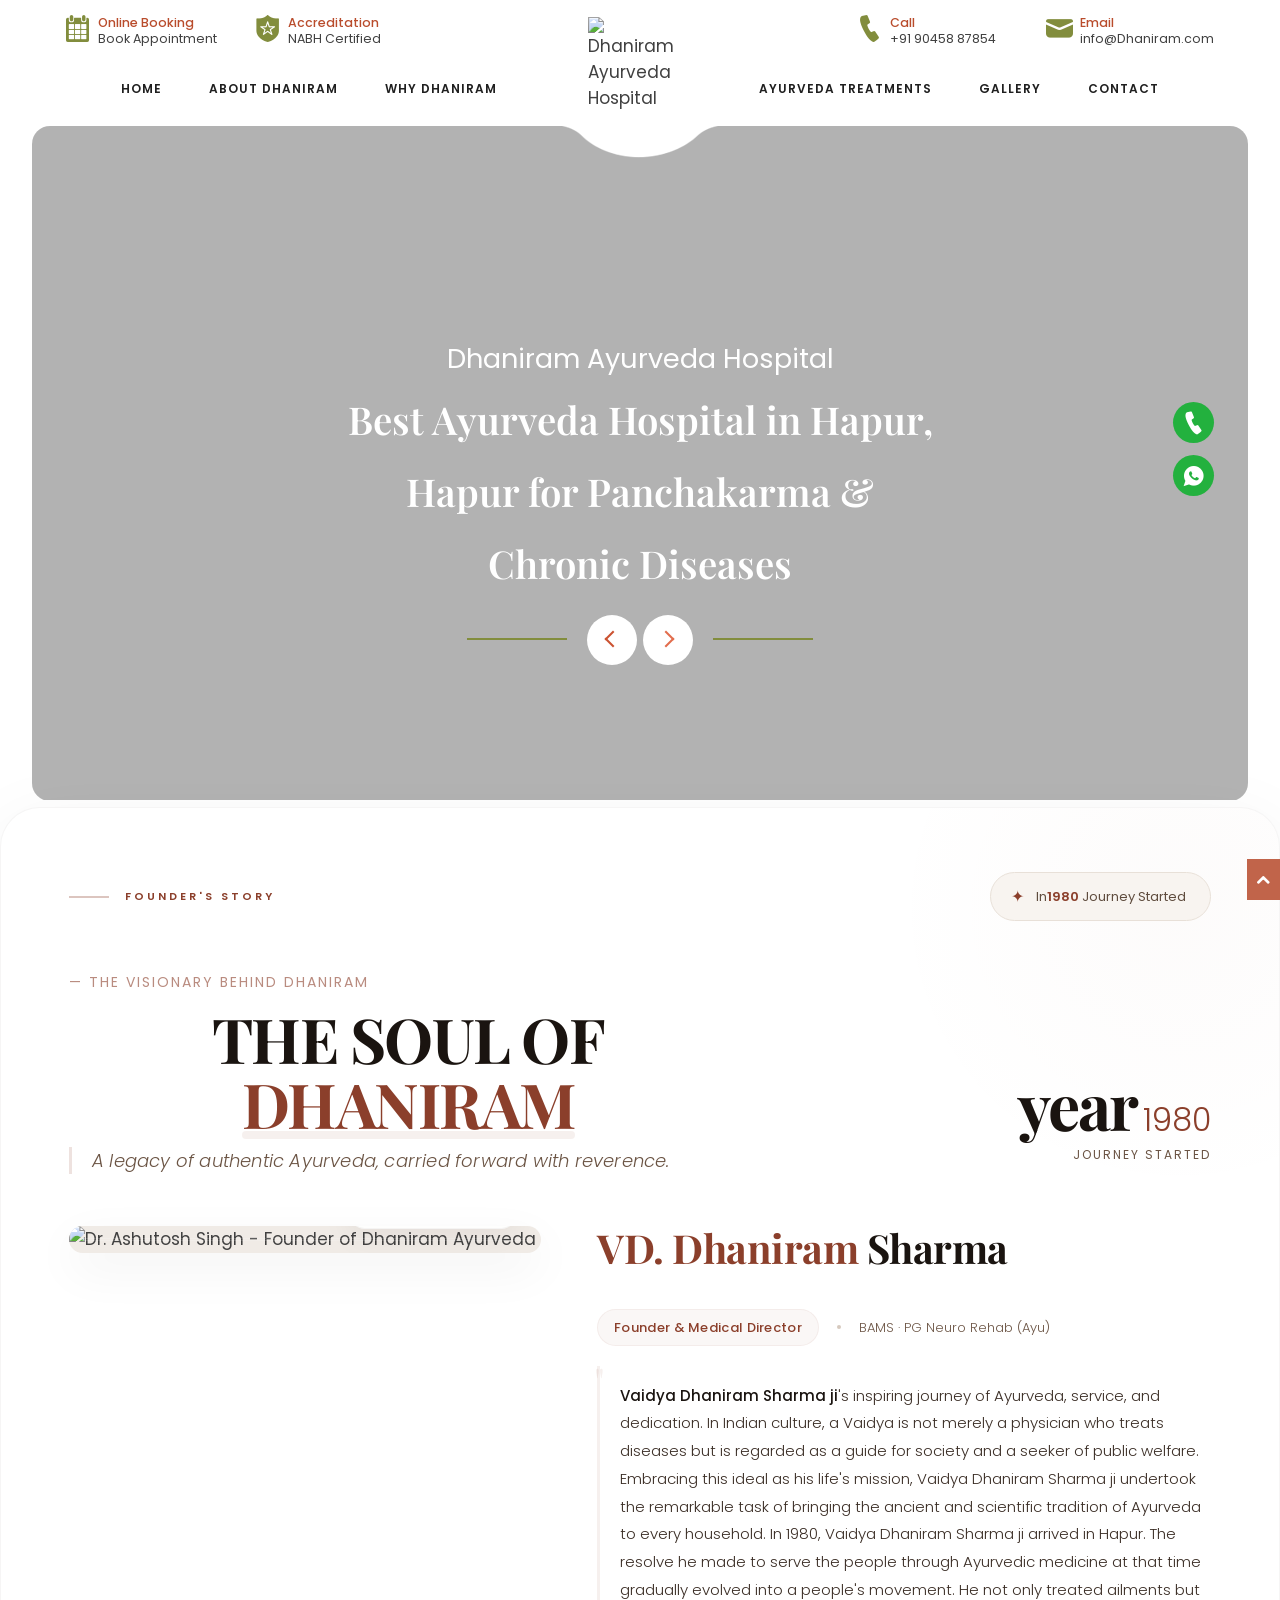
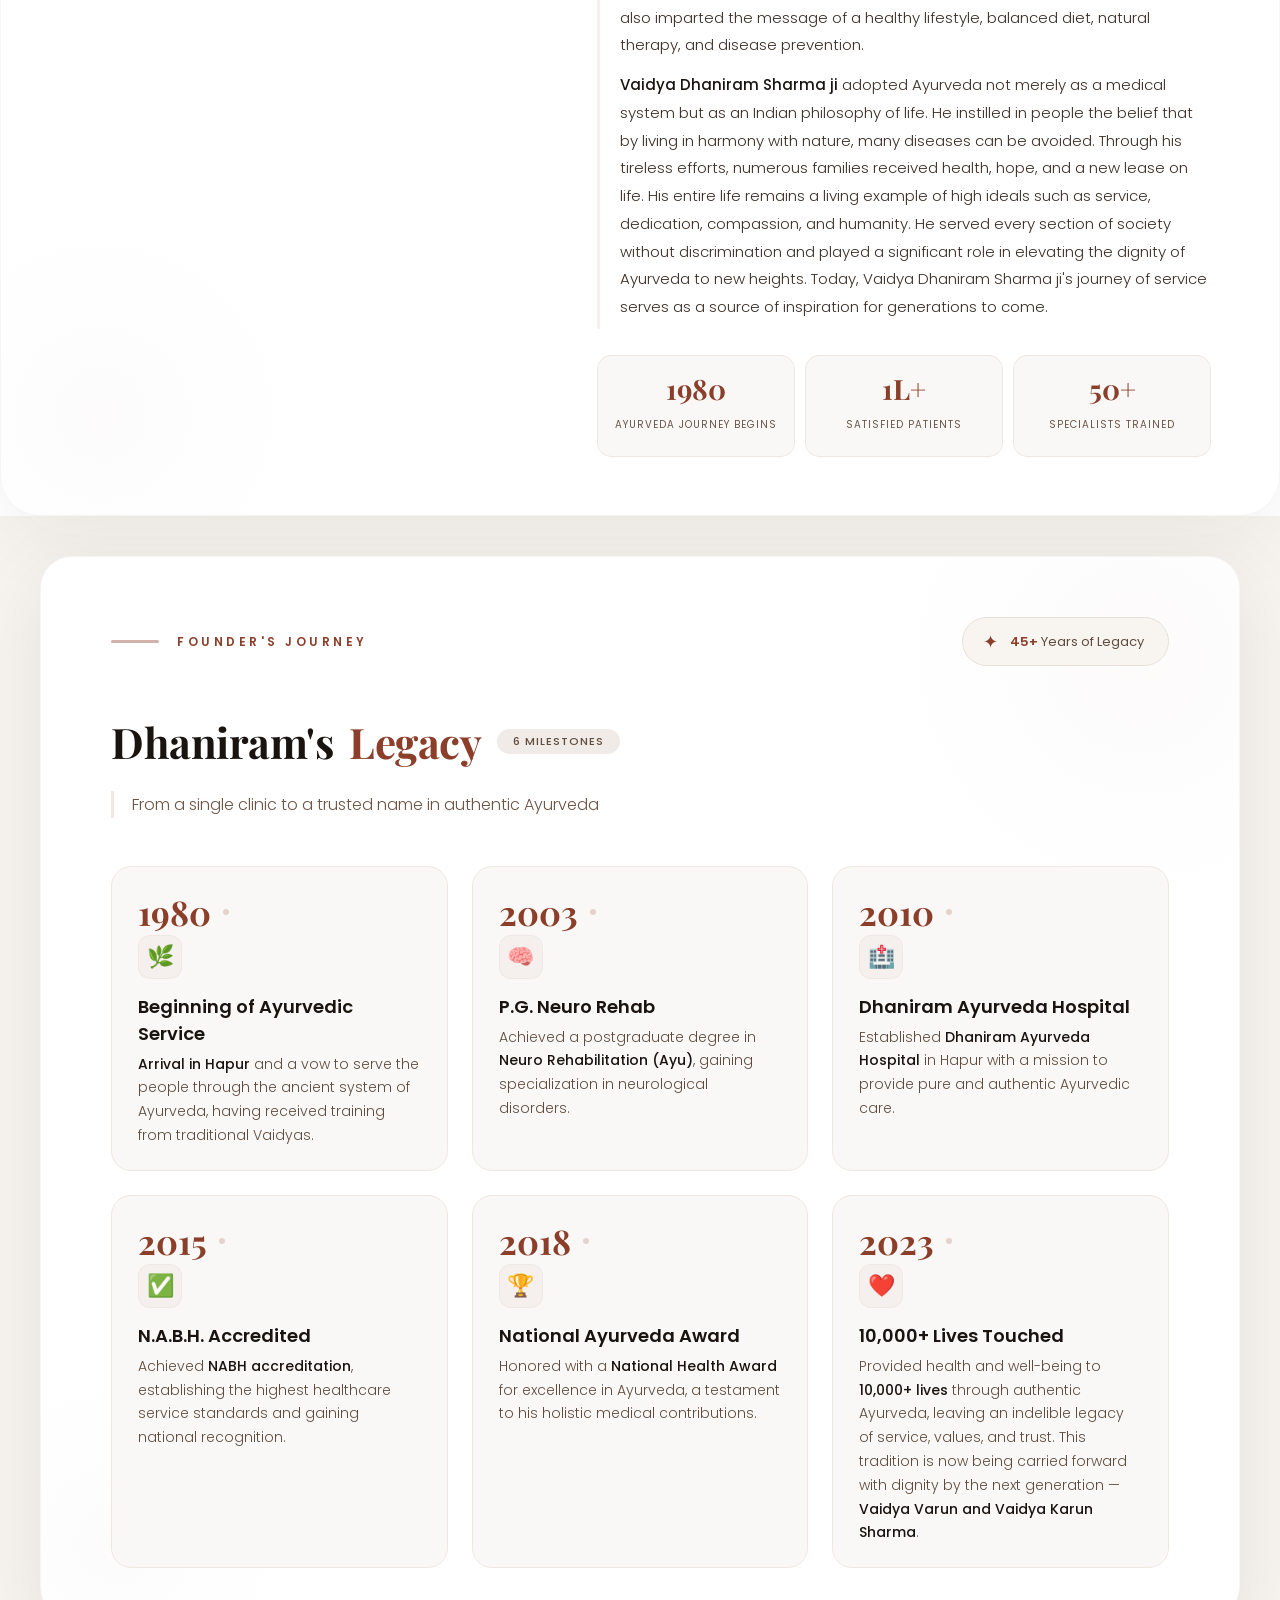
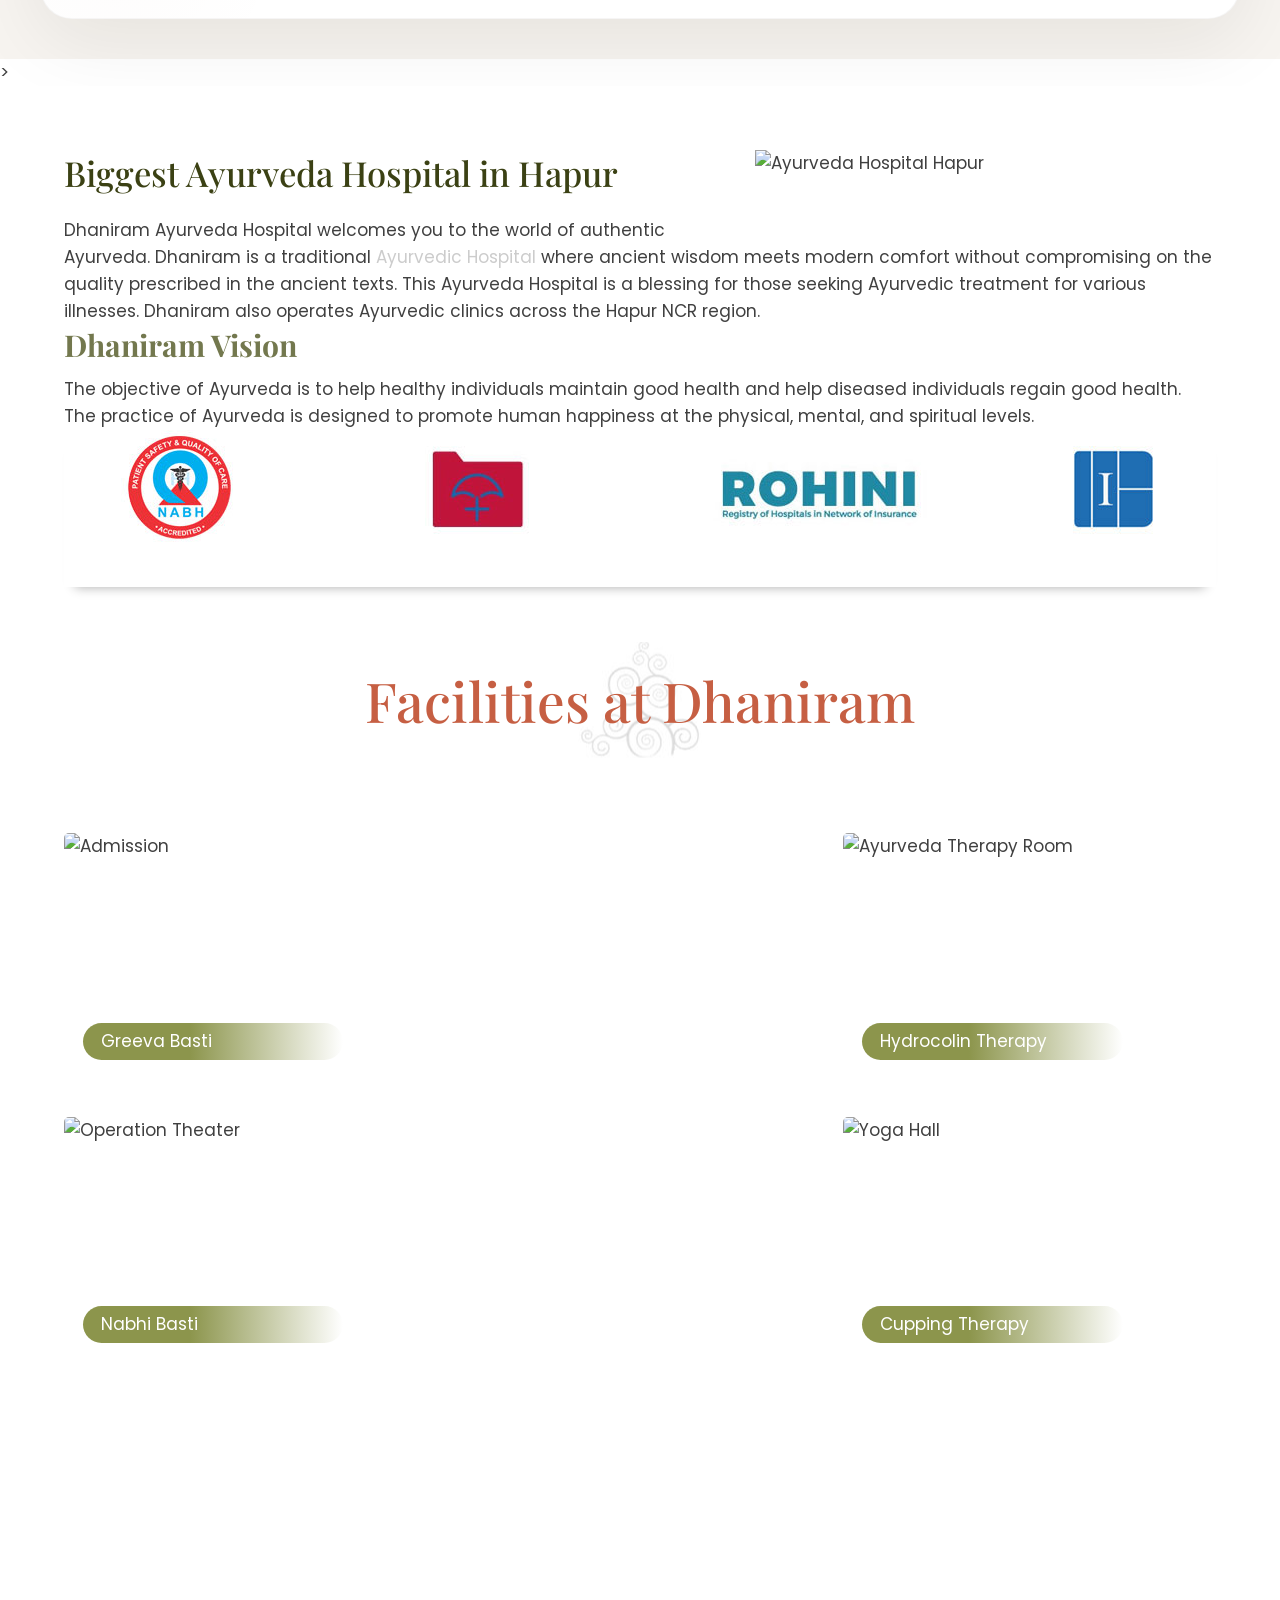
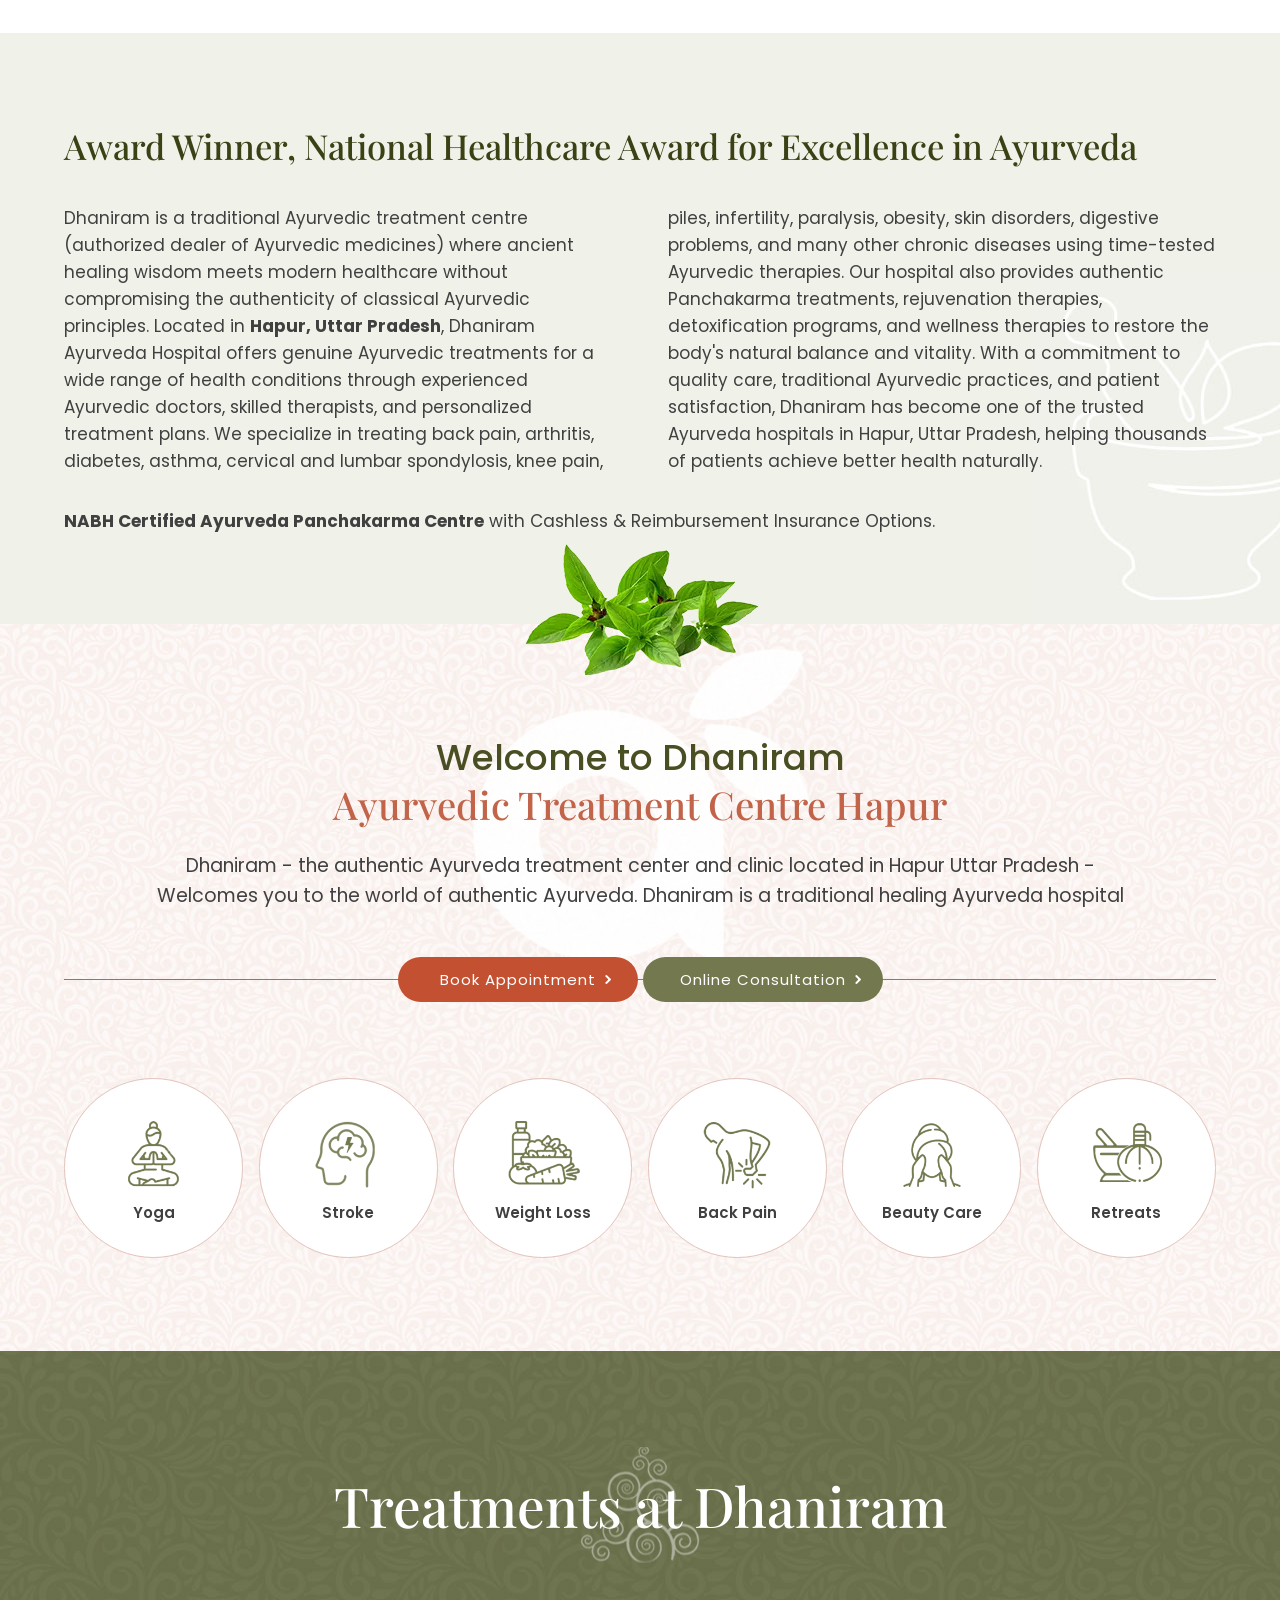
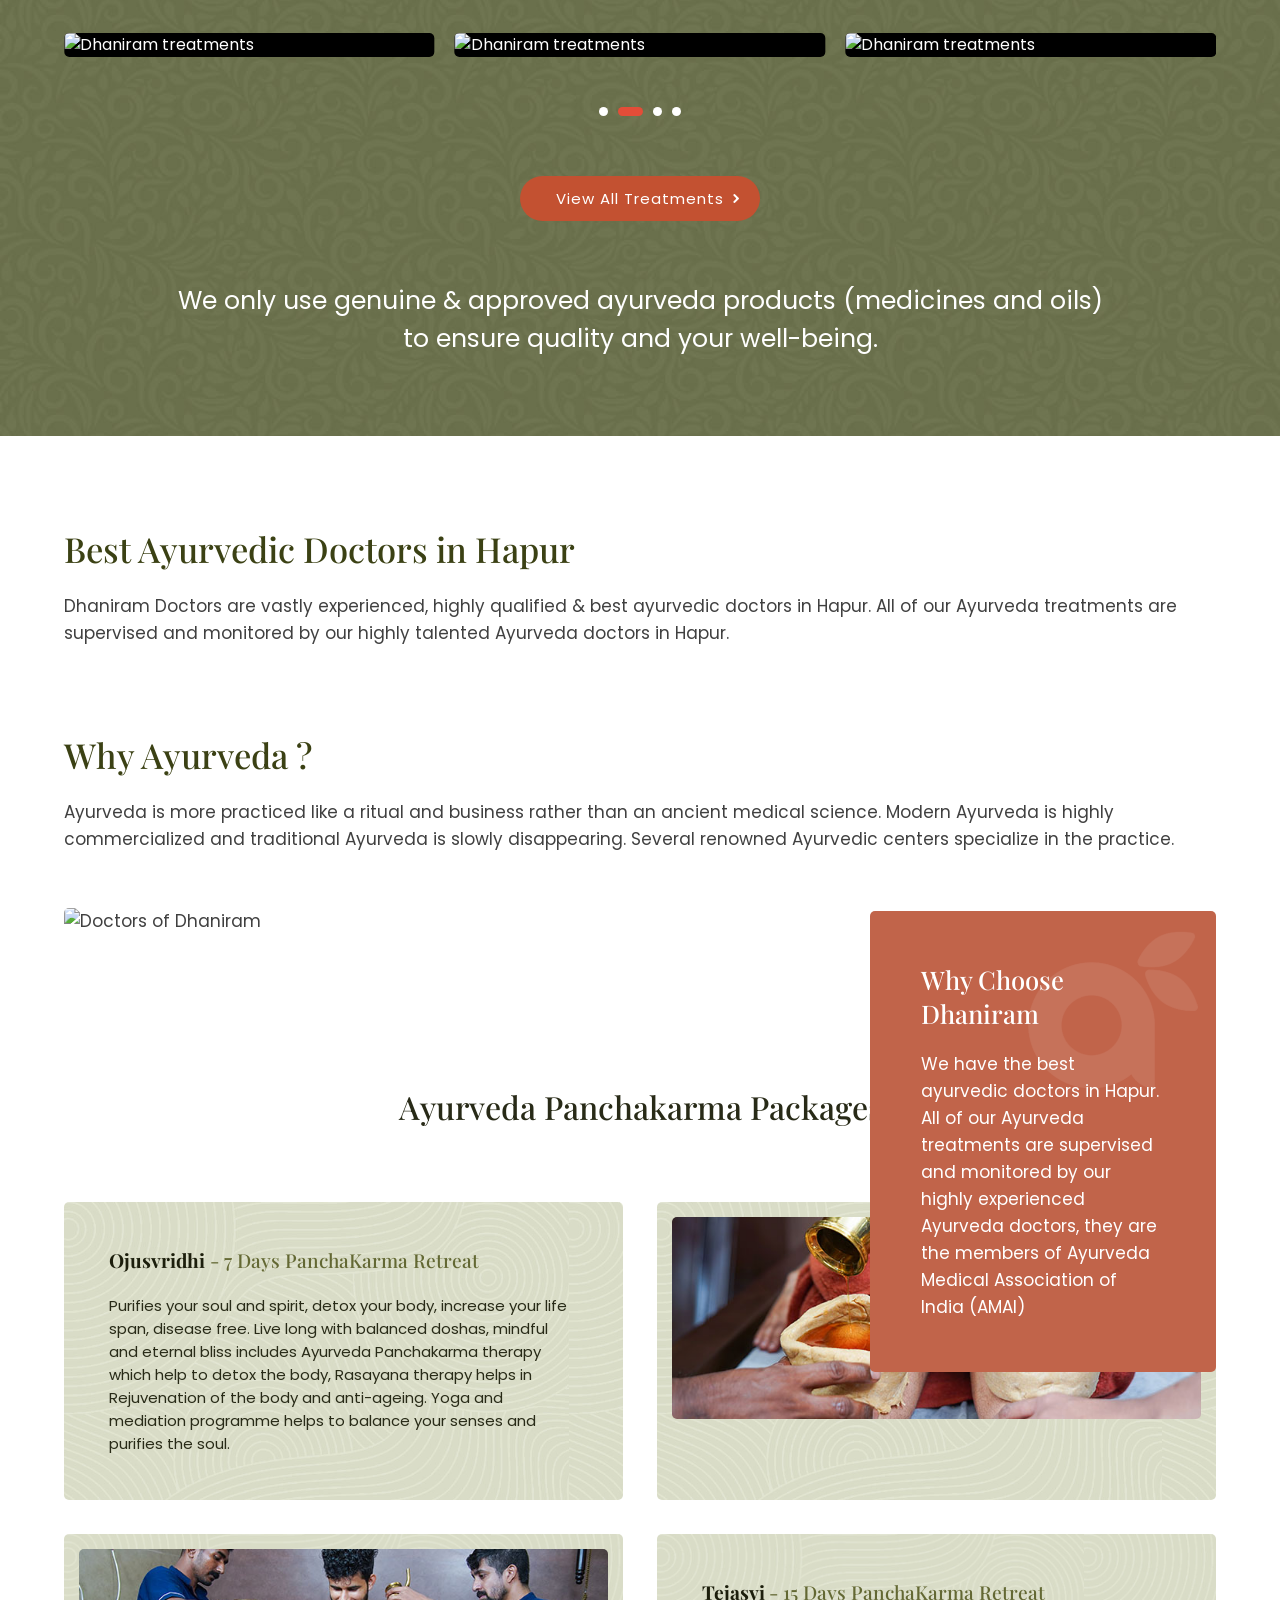
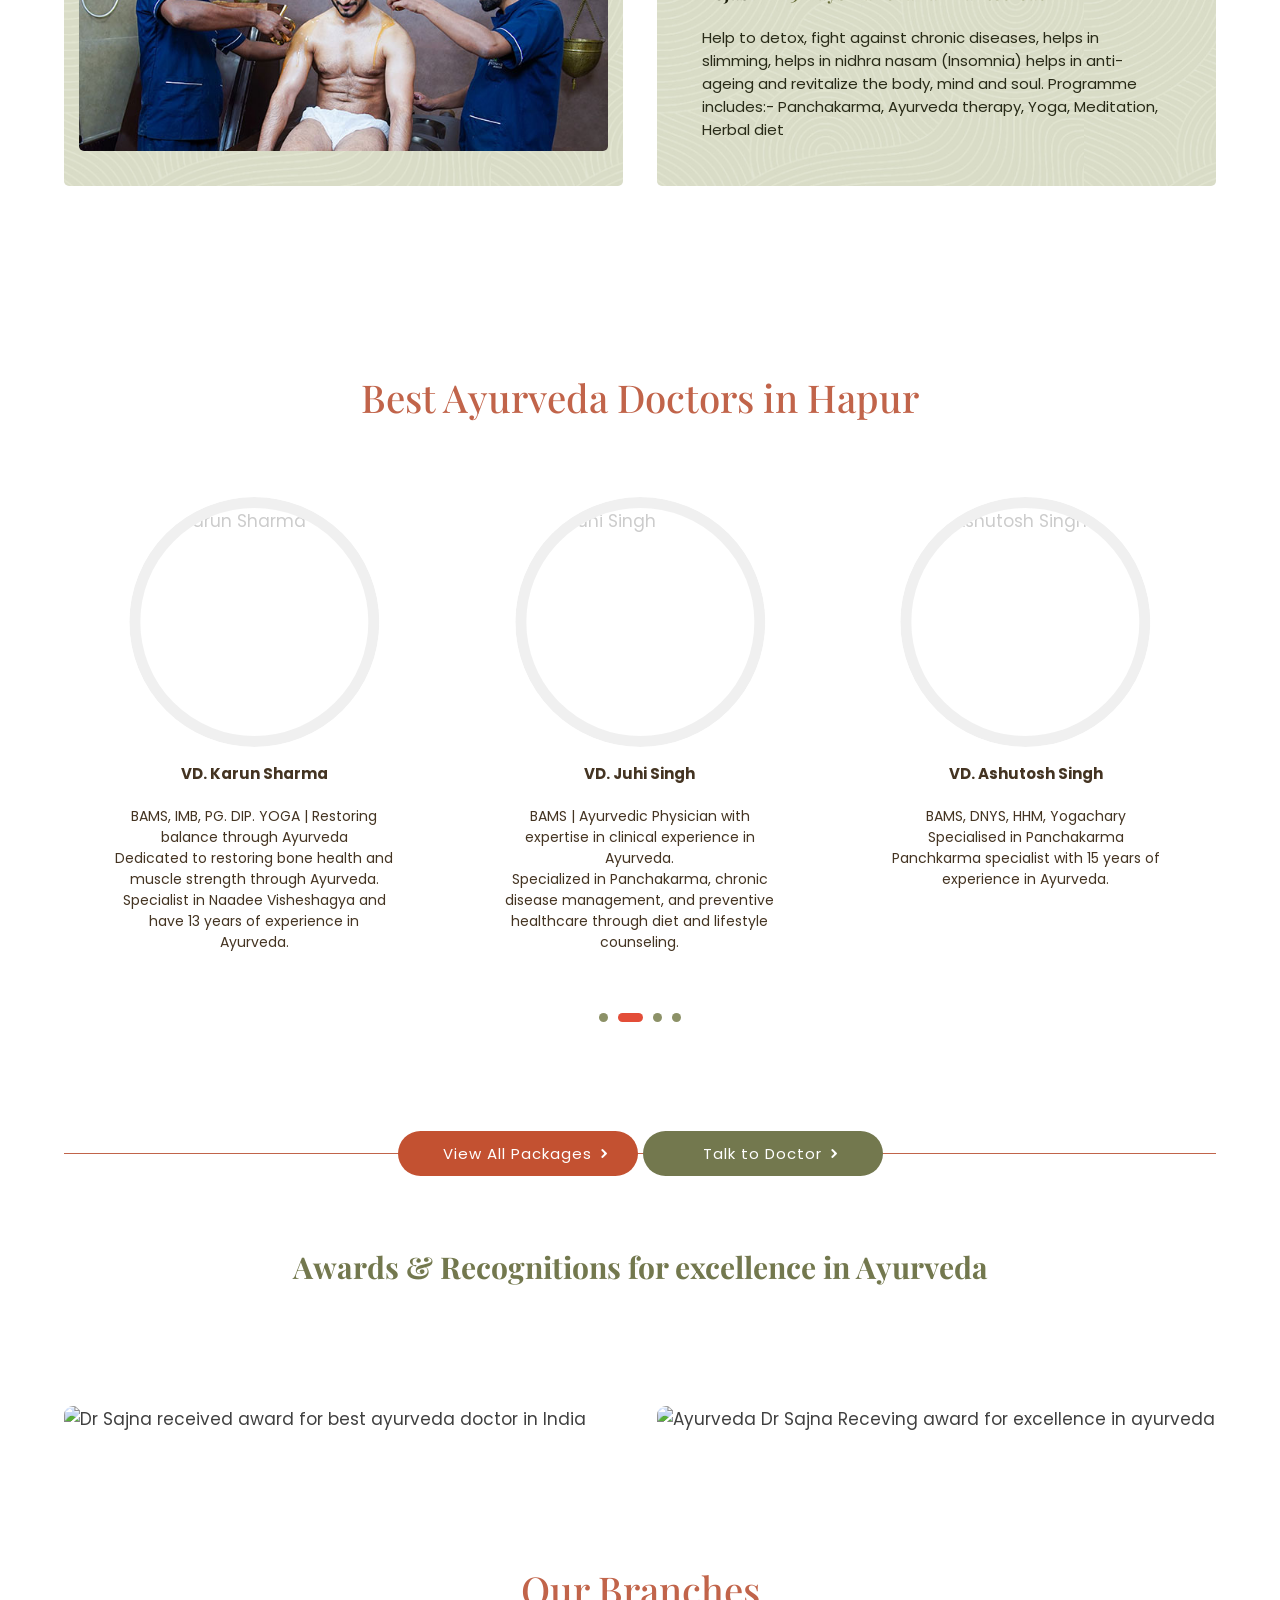
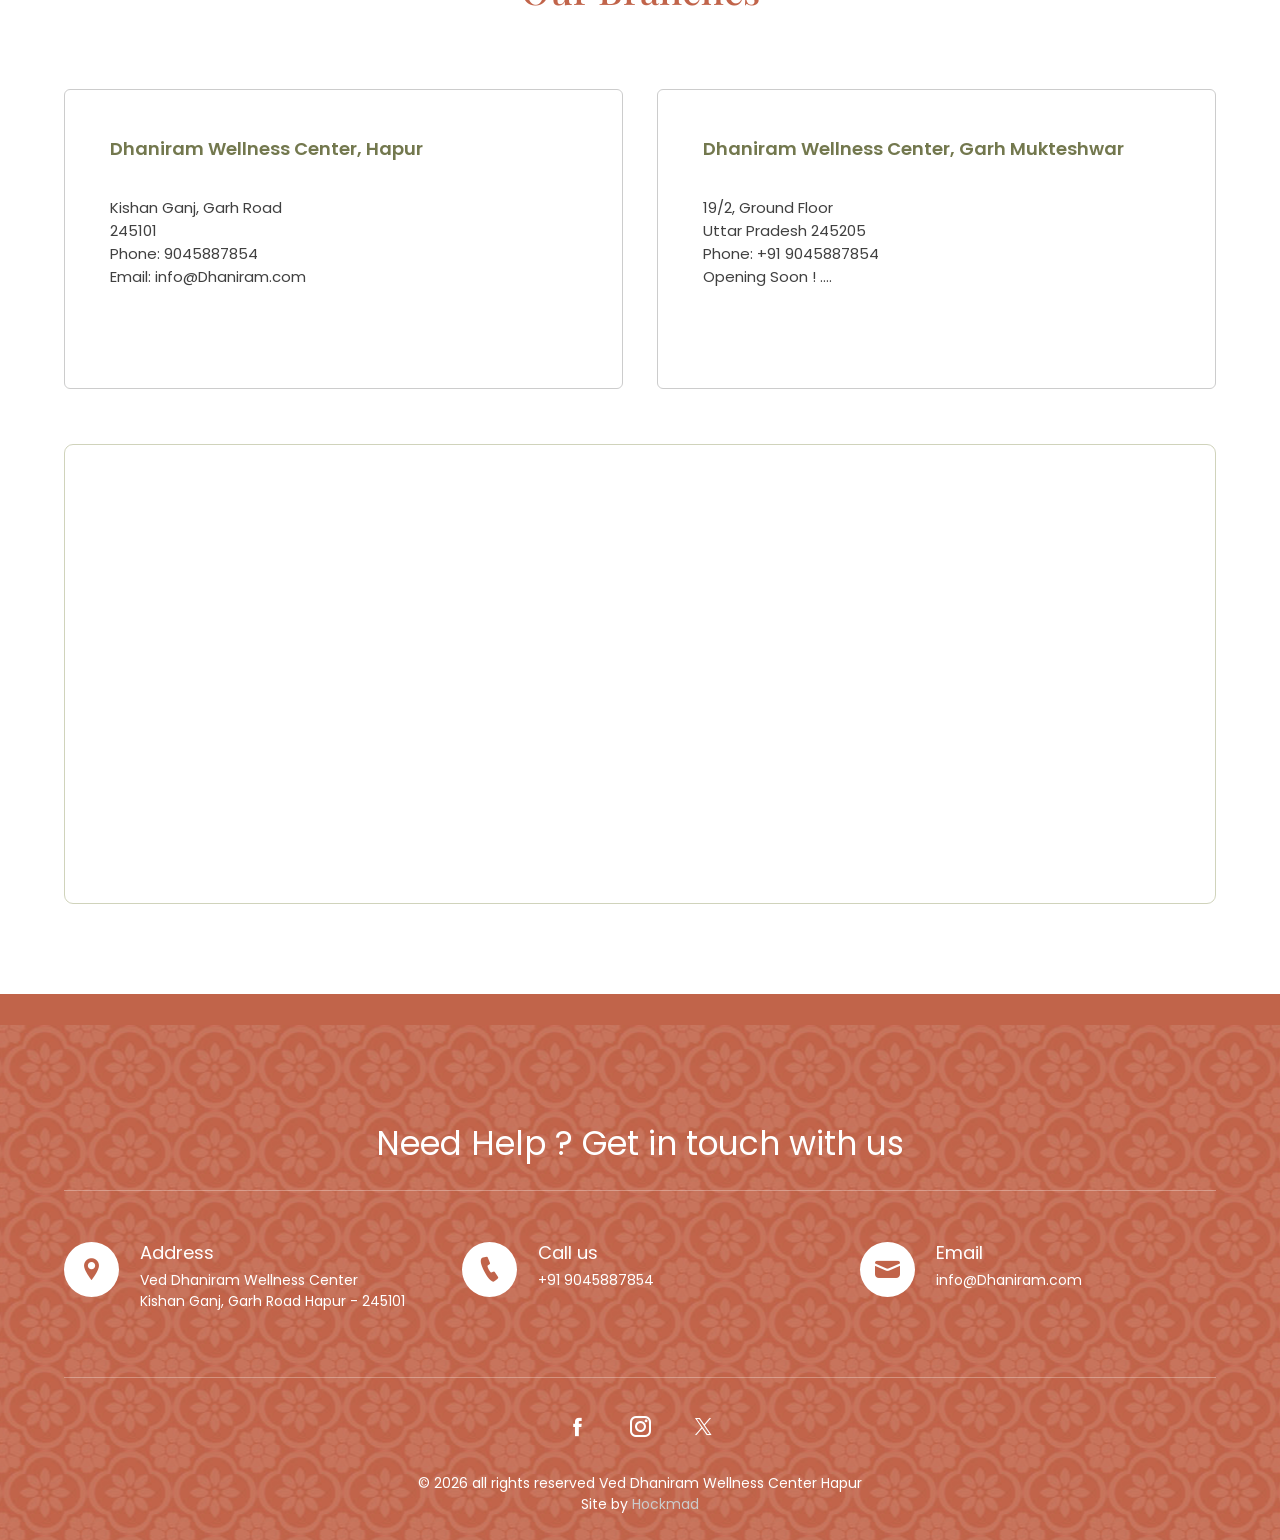
==== commit 518da3c4: "Update index.html" ====
--- a/index.html
+++ b/index.html
@@ -1289,29 +1289,10 @@
             <div class="editorial-bio">
               <span class="quote-mark">"</span>
               <p>
-                <strong>वैद्य धनीराम शर्मा जी</strong> आयुर्वेद, सेवा और समर्पण
-                की प्रेरणादायी यात्रा भारतीय संस्कृति में वैद्य केवल रोगों का
-                उपचार करने वाला चिकित्सक नहीं, बल्कि समाज का मार्गदर्शक और
-                लोककल्याण का साधक माना गया है। इसी आदर्श को अपने जीवन का ध्येय
-                बनाकर वैद्य धनीराम शर्मा जी ने आयुर्वेद की प्राचीन एवं वैज्ञानिक
-                परंपरा को जन-जन तक पहुँचाने का उल्लेखनीय कार्य किया। सन 1980 में
-                वैद्य धनीराम शर्मा जी हापुड़ आए। उस समय उन्होंने आयुर्वेद
-                चिकित्सा के माध्यम से जनसेवा का जो संकल्प लिया, वह समय के साथ एक
-                जनआंदोलन का रूप लेता गया। उन्होंने केवल रोगों का उपचार ही नहीं
-                किया, बल्कि लोगों को स्वस्थ जीवनशैली, संतुलित आहार, प्राकृतिक
-                चिकित्सा और रोगों की रोकथाम का भी संदेश दिया।
+                <strong>Vaidya Dhaniram Sharma ji</strong>'s inspiring journey of Ayurveda, service, and dedication. In Indian culture, a Vaidya is not merely a physician who treats diseases but is regarded as a guide for society and a seeker of public welfare. Embracing this ideal as his life's mission, Vaidya Dhaniram Sharma ji undertook the remarkable task of bringing the ancient and scientific tradition of Ayurveda to every household. In 1980, Vaidya Dhaniram Sharma ji arrived in Hapur. The resolve he made to serve the people through Ayurvedic medicine at that time gradually evolved into a people's movement. He not only treated ailments but also imparted the message of a healthy lifestyle, balanced diet, natural therapy, and disease prevention.
               </p>
               <p>
-                <strong>वैद्य धनीराम शर्मा जी</strong> ने आयुर्वेद को केवल एक
-                चिकित्सा पद्धति नहीं, बल्कि भारतीय जीवन-दर्शन के रूप में अपनाया।
-                उन्होंने लोगों में यह विश्वास जगाया कि प्रकृति के अनुरूप जीवन
-                जीकर अनेक रोगों से बचा जा सकता है। उनके अथक प्रयासों से अनेक
-                परिवारों को स्वास्थ्य, आशा और नया जीवन मिला। उनका सम्पूर्ण जीवन
-                सेवा, समर्पण, करुणा और मानवता के उच्च आदर्शों का जीवंत उदाहरण
-                रहा है। उन्होंने बिना किसी भेदभाव के समाज के प्रत्येक वर्ग की
-                सेवा की और आयुर्वेद की गरिमा को नई ऊँचाइयों तक पहुँचाने में
-                महत्वपूर्ण योगदान दिया। आज वैद्य धनीराम शर्मा जी की सेवा-यात्रा
-                आने वाली पीढ़ियों के लिए प्रेरणा का स्रोत है।
+                <strong>Vaidya Dhaniram Sharma ji</strong> adopted Ayurveda not merely as a medical system but as an Indian philosophy of life. He instilled in people the belief that by living in harmony with nature, many diseases can be avoided. Through his tireless efforts, numerous families received health, hope, and a new lease on life. His entire life remains a living example of high ideals such as service, dedication, compassion, and humanity. He served every section of society without discrimination and played a significant role in elevating the dignity of Ayurveda to new heights. Today, Vaidya Dhaniram Sharma ji's journey of service serves as a source of inspiration for generations to come.
               </p>
             </div>
 
@@ -1319,15 +1300,15 @@
             <div class="editorial-stats">
               <div class="editorial-stat">
                 <span class="number">1980</span>
-                <span class="label">आयुर्वेद यात्रा का आरंभ</span>
+                <span class="label">Ayurveda Journey Begins</span>
               </div>
               <div class="editorial-stat">
-                <span class="number">15K+</span>
-                <span class="label">संतुष्ट रोगी</span>
+                <span class="number">1L+</span>
+                <span class="label">Satisfied Patients</span>
               </div>
               <div class="editorial-stat">
                 <span class="number">50+</span>
-                <span class="label">विशेषज्ञ प्रशिक्षित</span>
+                <span class="label">Specialists Trained</span>
               </div>
             </div>
           </div>
@@ -1341,21 +1322,21 @@
         <div class="history-header">
           <div class="history-header-left">
             <span class="line"></span>
-            <span class="label">संस्थापक की यात्रा</span>
+            <span class="label">Founder's Journey</span>
           </div>
           <div class="history-header-right">
             <span class="icon">✦</span>
-            <span class="text"><strong>45+</strong> वर्षों की विरासत</span>
+            <span class="text"><strong>45+</strong> Years of Legacy</span>
           </div>
         </div>
 
         <!-- ===== TITLE ===== -->
         <div class="history-title">
           <h2>
-                धनीराम की <span class="accent">विरासत</span>
-                <span class="badge">6 मील के पत्थर</span>
+                Dhaniram's <span class="accent">Legacy</span>
+                <span class="badge">6 Milestones</span>
             </h2>
-            <p>एक क्लिनिक से आज प्रामाणिक आयुर्वेद का भरोसेमंद नाम</p>
+            <p>From a single clinic to a trusted name in authentic Ayurveda</p>
         </div>
 
         <!-- ===== TIMELINE GRID ===== -->
@@ -1367,9 +1348,9 @@
               <span class="dash"></span>
             </div>
             <div class="icon-wrap">🌿</div>
-                <div class="card-title">आयुर्वेदिक सेवा का आरंभ</div>
+                <div class="card-title">Beginning of Ayurvedic Service</div>
                 <div class="card-desc">
-                    <strong>हापुड़ में पदार्पण</strong> एवं पारंपरिक वैद्यों से प्रशिक्षण प्राप्त कर आयुर्वेद की प्राचीन पद्धति से जनसेवा का संकल्प।
+                    <strong>Arrival in Hapur</strong> and a vow to serve the people through the ancient system of Ayurveda, having received training from traditional Vaidyas.
                 </div>
           </div>
 
@@ -1380,9 +1361,9 @@
               <span class="dash"></span>
             </div>
             <div class="icon-wrap">🧠</div>
-                <div class="card-title">पी.जी. न्यूरो रिहैब</div>
+                <div class="card-title">P.G. Neuro Rehab</div>
                 <div class="card-desc">
-                    <strong>न्यूरो रिहैबिलिटेशन (आयु)</strong> में स्नातकोत्तर उपाधि प्राप्त कर तंत्रिका संबंधी विकारों में विशेषज्ञता हासिल की।
+                    Achieved a postgraduate degree in <strong>Neuro Rehabilitation (Ayu)</strong>, gaining specialization in neurological disorders.
                 </div>
           </div>
 
@@ -1393,9 +1374,9 @@
               <span class="dash"></span>
             </div>
              <div class="icon-wrap">🏥</div>
-                <div class="card-title">धनीराम आयुर्वेद अस्पताल</div>
+                <div class="card-title">Dhaniram Ayurveda Hospital</div>
                 <div class="card-desc">
-                    हापुड़ में <strong>धनीराम आयुर्वेद अस्पताल</strong> की स्थापना, जिसका मिशन शुद्ध एवं प्रामाणिक आयुर्वेदिक देखभाल है।
+                    Established <strong>Dhaniram Ayurveda Hospital</strong> in Hapur with a mission to provide pure and authentic Ayurvedic care.
                 </div>
           </div>
 
@@ -1406,9 +1387,9 @@
               <span class="dash"></span>
             </div>
             <div class="icon-wrap">✅</div>
-                <div class="card-title">एन.ए.बी.एच. प्रमाणित</div>
+                <div class="card-title">N.A.B.H. Accredited</div>
                 <div class="card-desc">
-                    <strong>NABH प्रमाणीकरण</strong> प्राप्त कर उच्चतम स्वास्थ्य सेवा मानक स्थापित किए एवं राष्ट्रीय स्तर पर मान्यता प्राप्त की।
+                    Achieved <strong>NABH accreditation</strong>, establishing the highest healthcare service standards and gaining national recognition.
                 </div>
           </div>
 
@@ -1419,9 +1400,9 @@
               <span class="dash"></span>
             </div>
             <div class="icon-wrap">🏆</div>
-                <div class="card-title">राष्ट्रीय आयुर्वेद सम्मान</div>
+                <div class="card-title">National Ayurveda Award</div>
                 <div class="card-desc">
-                    आयुर्वेद में उत्कृष्टता के लिए <strong>राष्ट्रीय स्वास्थ्य पुरस्कार</strong> से सम्मानित, जो उनके समग्र चिकित्सा योगदान का प्रतीक है।
+                    Honored with a <strong>National Health Award</strong> for excellence in Ayurveda, a testament to his holistic medical contributions.
                 </div>
           </div>
 
@@ -1432,14 +1413,14 @@
               <span class="dash"></span>
             </div>
            <div class="icon-wrap">❤️</div>
-                <div class="card-title">10,000+ जीवन स्पर्श</div>
+                <div class="card-title">10,000+ Lives Touched</div>
                 <div class="card-desc">
-                    प्रामाणिक आयुर्वेद के माध्यम से <strong>10,000+ जीवन</strong> को स्वास्थ्य प्रदान किया एवं सेवा, संस्कार व विश्वास की अमिट विरासत छोड़ी। नई पीढ़ी — <strong>वैद्य वरुण एवं वैद्य करुण शर्मा</strong> — इस परंपरा को गरिमा के साथ आगे बढ़ा रहे हैं।
+                    Provided health and well-being to <strong>10,000+ lives</strong> through authentic Ayurveda, leaving an indelible legacy of service, values, and trust. This tradition is now being carried forward with dignity by the next generation — <strong>Vaidya Varun and Vaidya Karun Sharma</strong>.
                 </div>
           </div>
         </div>
       </div>
-    </div>
+    </div>>
 
     <!-- Rest of the website continues here -->
     <div class="wrap55 padbottombig">
@@ -1578,11 +1559,9 @@
       <div class="fixwrap">
         <span class="heading">Welcome to Dhaniram </span>
         <h2>Ayurvedic Treatment Centre Hapur</h2>
-        <span class="heading2"
-          >NABH & ISO Certified Ayurveda & Panchakarma Centre</span
-        >
+
         <section>
-          Dhaniram - the authentic & ISO certified Ayurveda treatment center and
+          Dhaniram - the authentic Ayurveda treatment center and
           clinic located in Hapur Uttar Pradesh - Welcomes you to the world of
           authentic Ayurveda. Dhaniram is a traditional healing Ayurveda
           hospital
@@ -1958,7 +1937,7 @@
             >Talk to Doctor</a
           >
         </div>
-        <div class="insurance-wrap">
+        <!-- <div class="insurance-wrap">
           <img
             src="images/partners.jpg"
             width="237"
@@ -2019,7 +1998,7 @@
             height="61"
             alt="Paramount Health Insurance accepted"
           />
-        </div>
+        </div> -->
         <div class="titles2">
           <h5>Awards & Recognitions for excellence in Ayurveda</h5>
         </div>
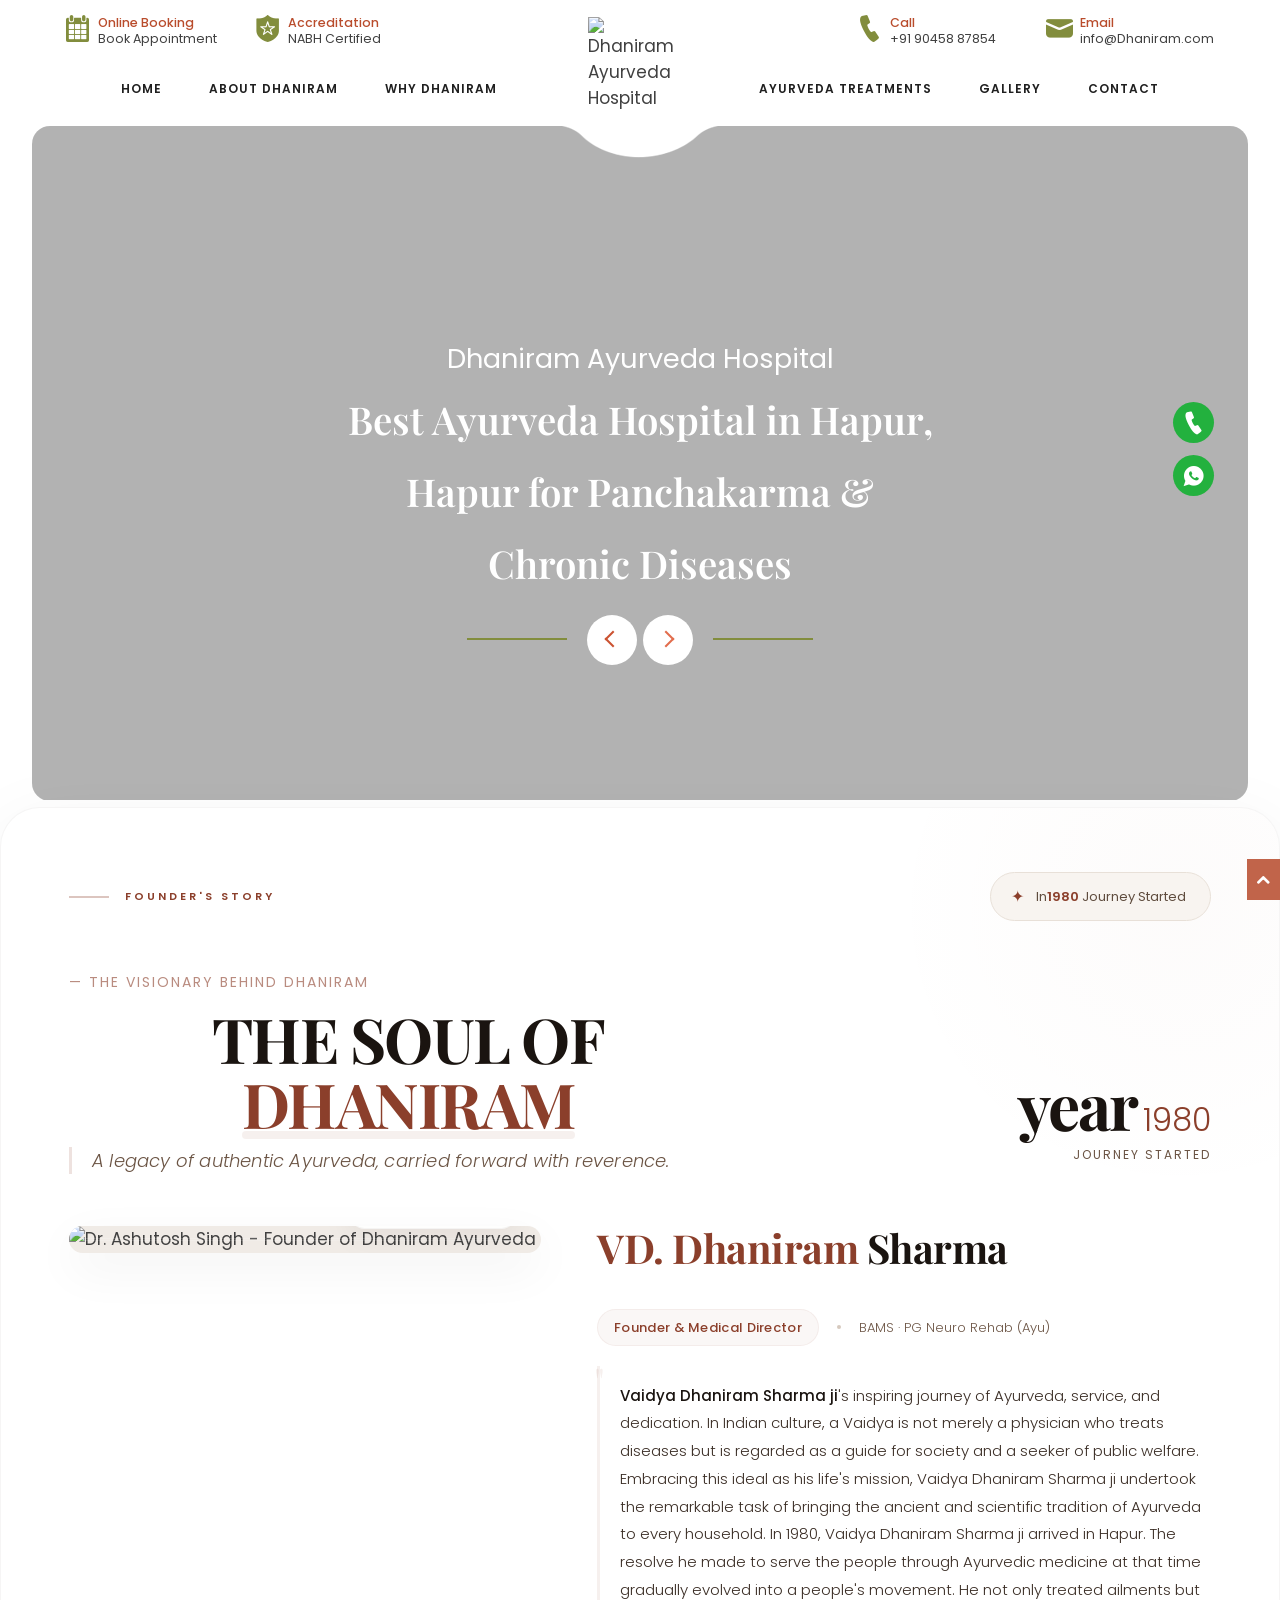
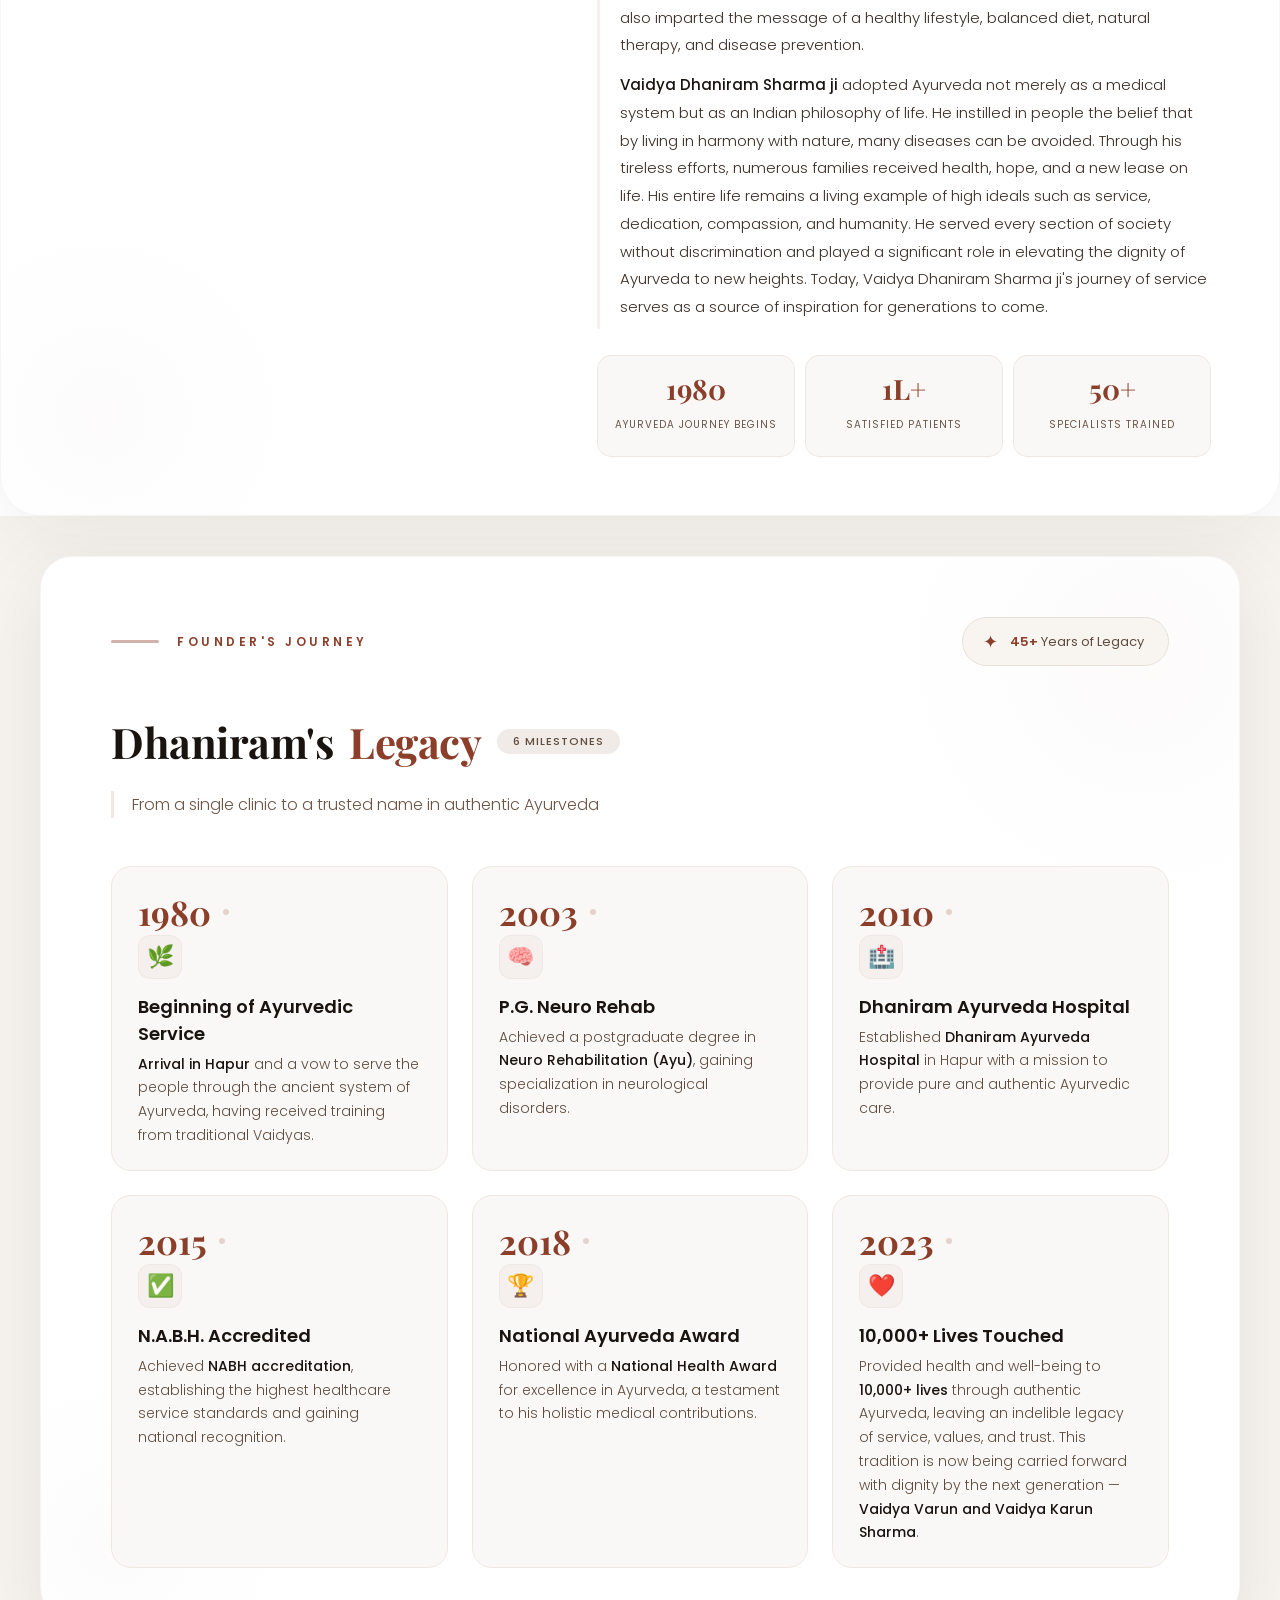
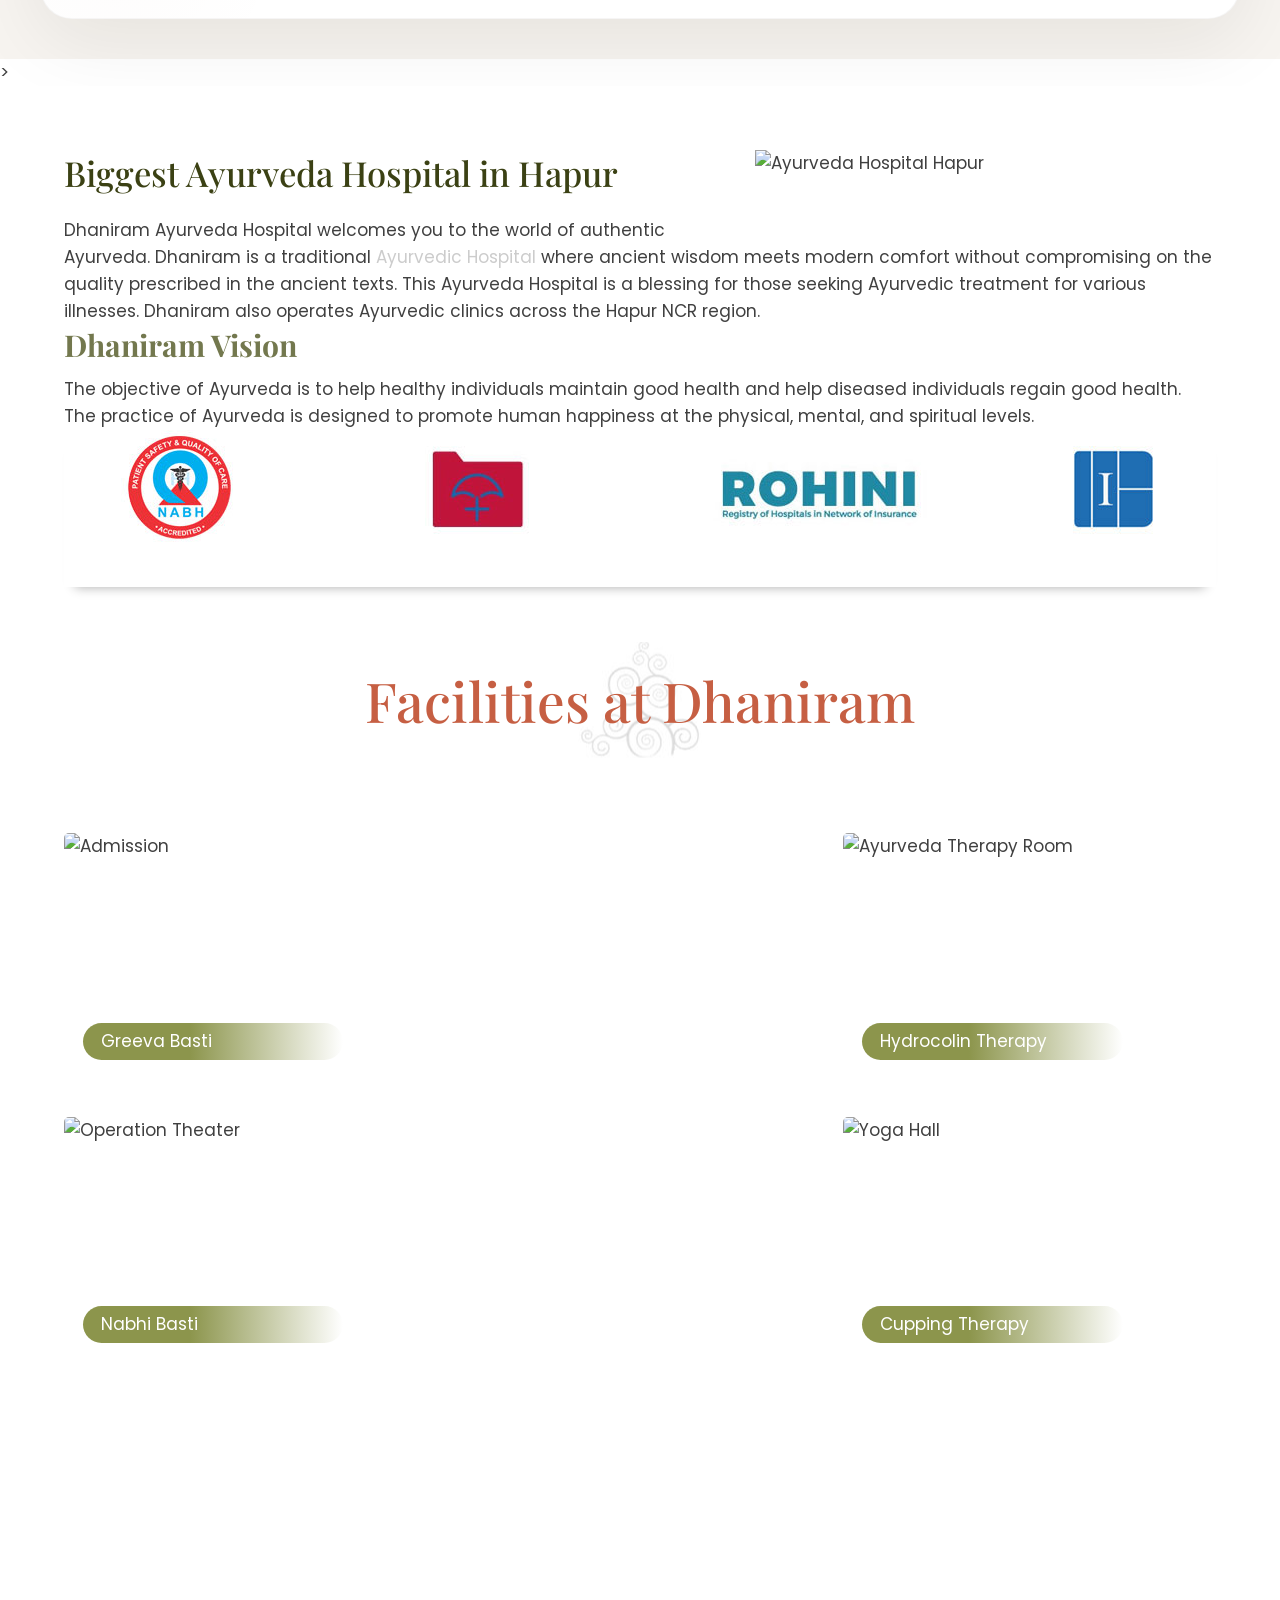
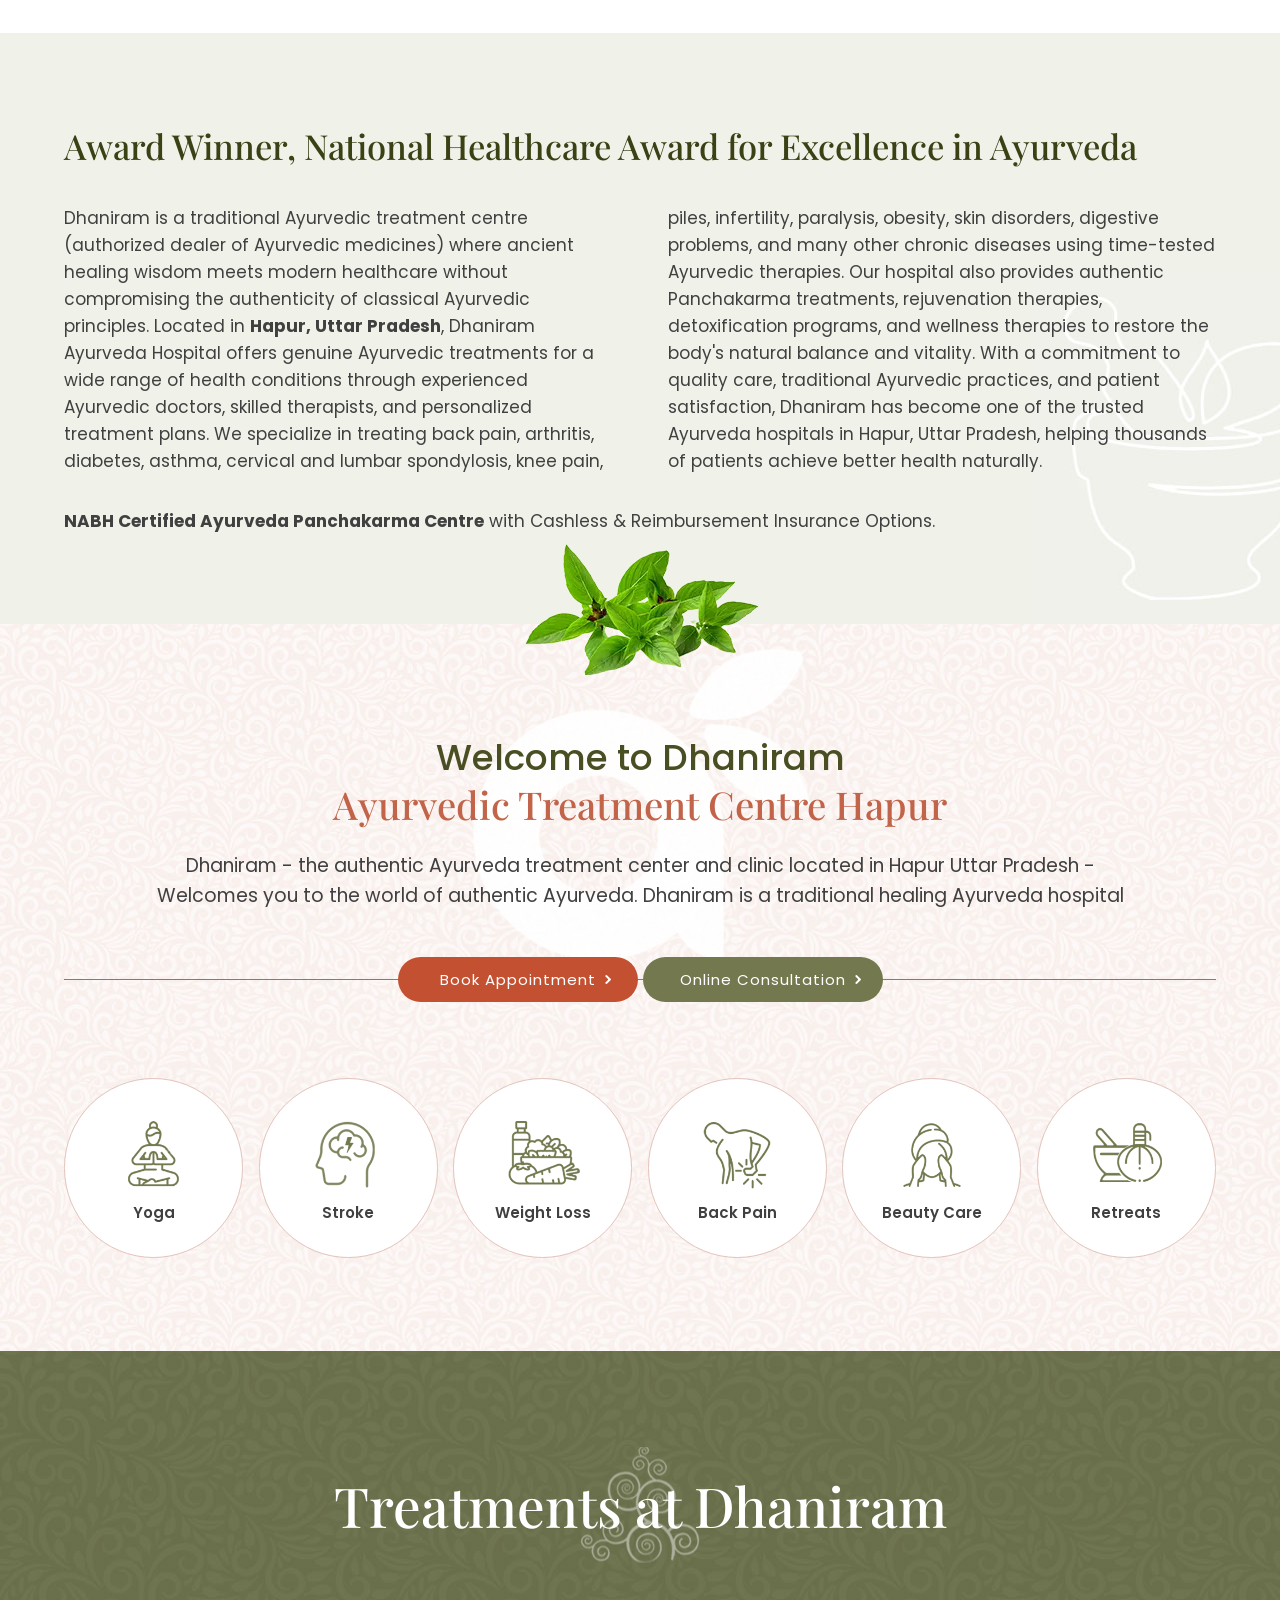
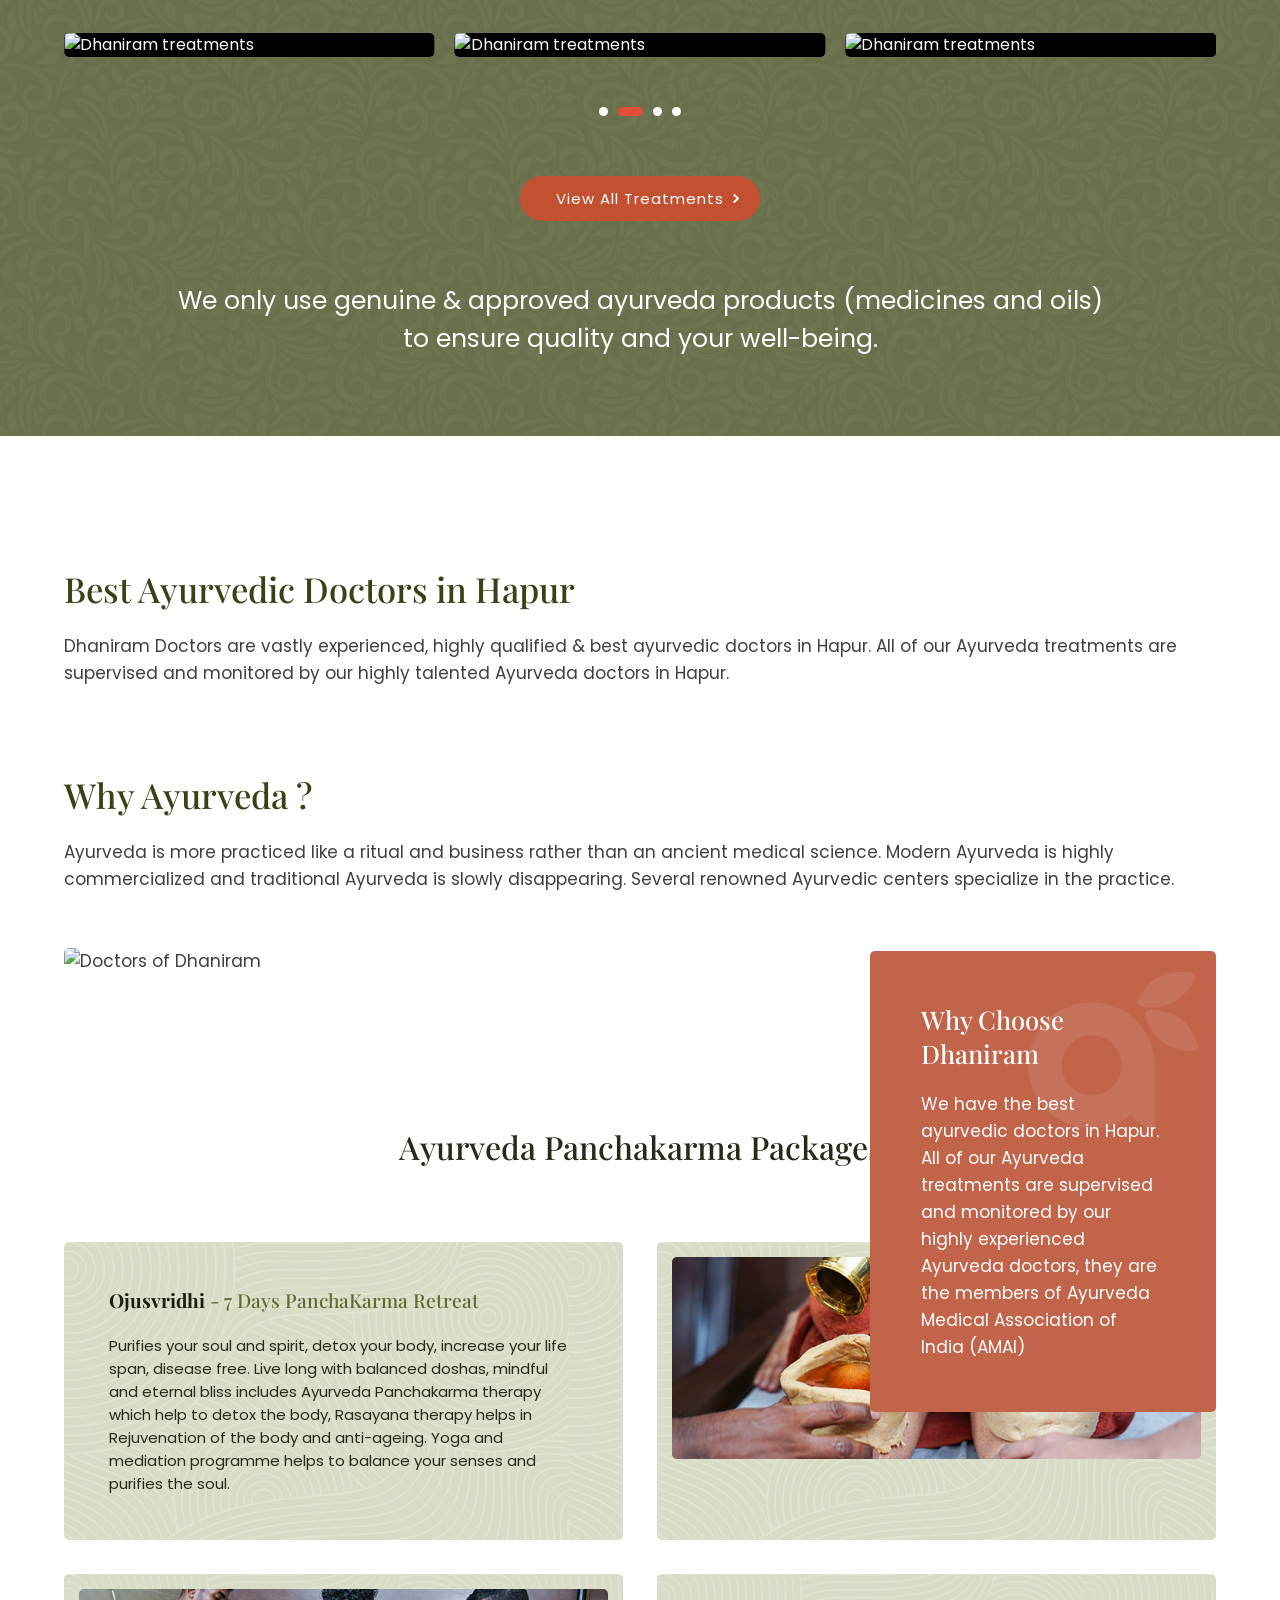
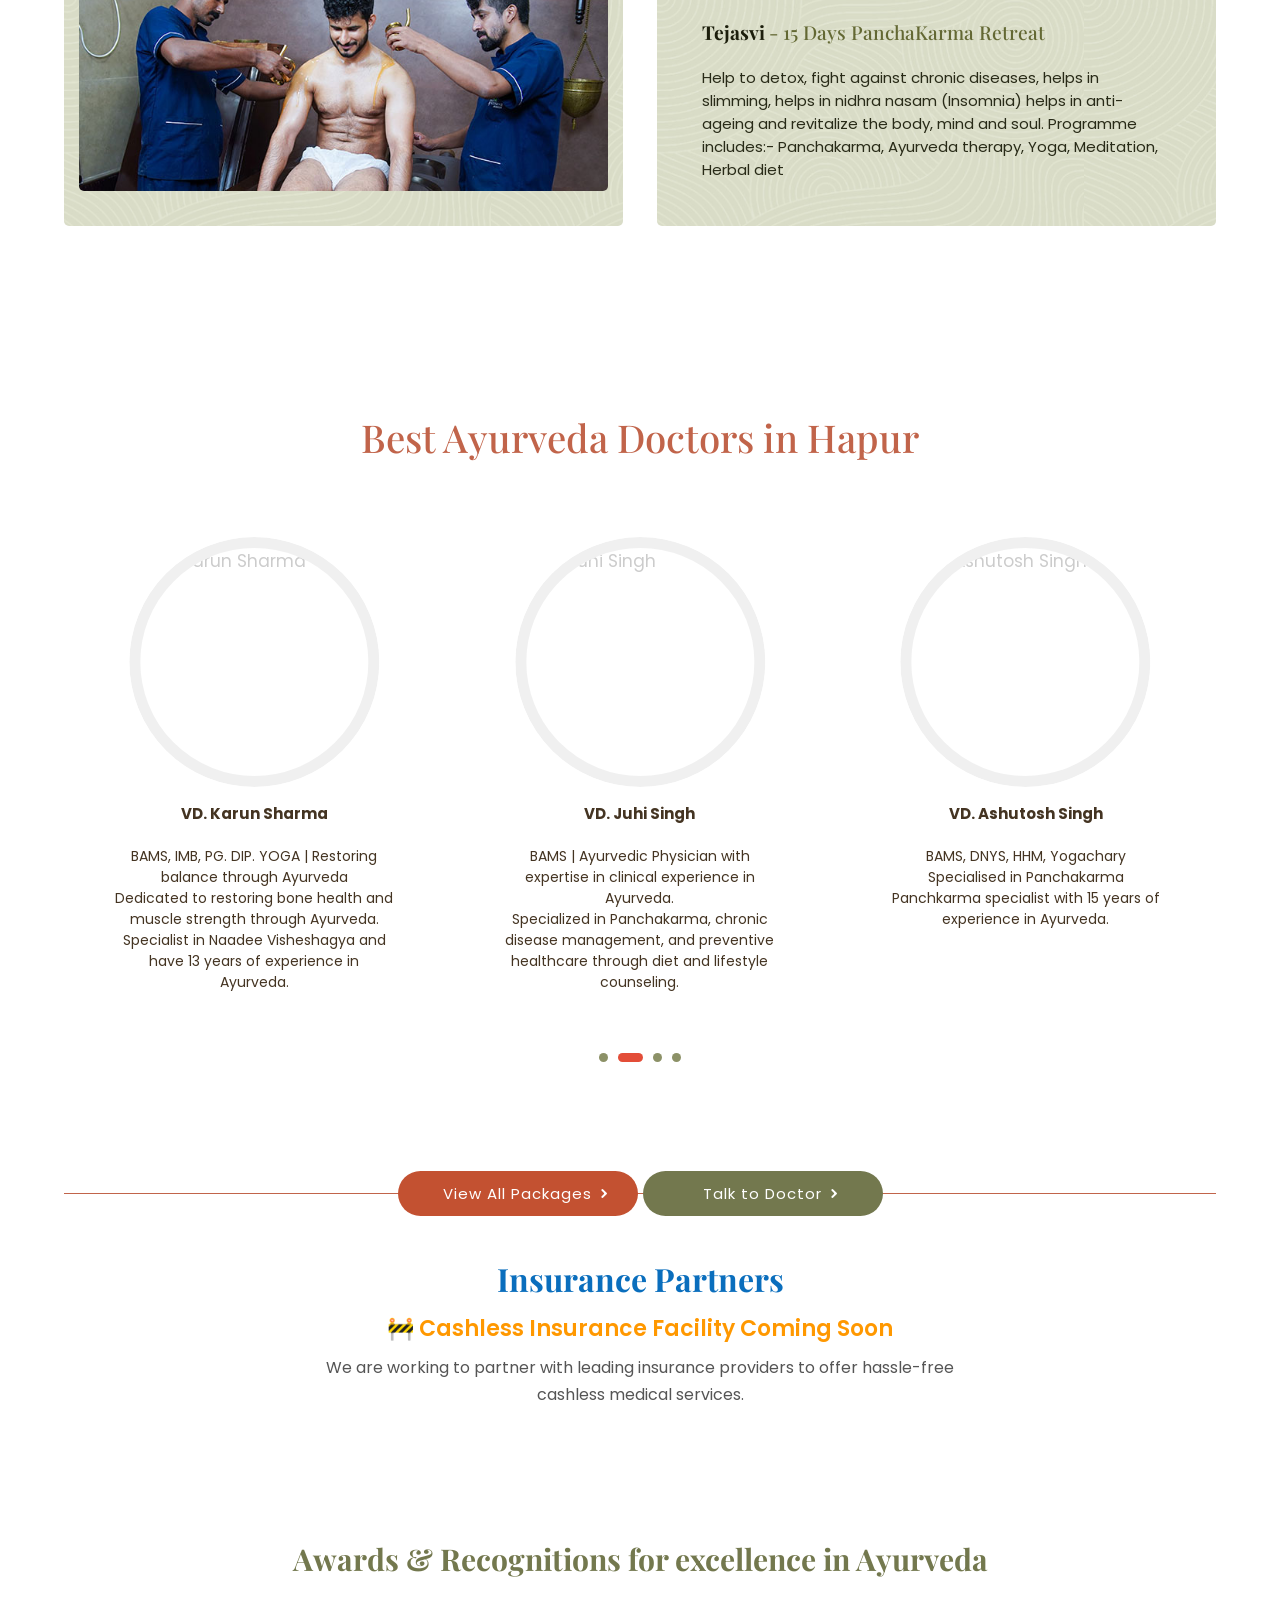
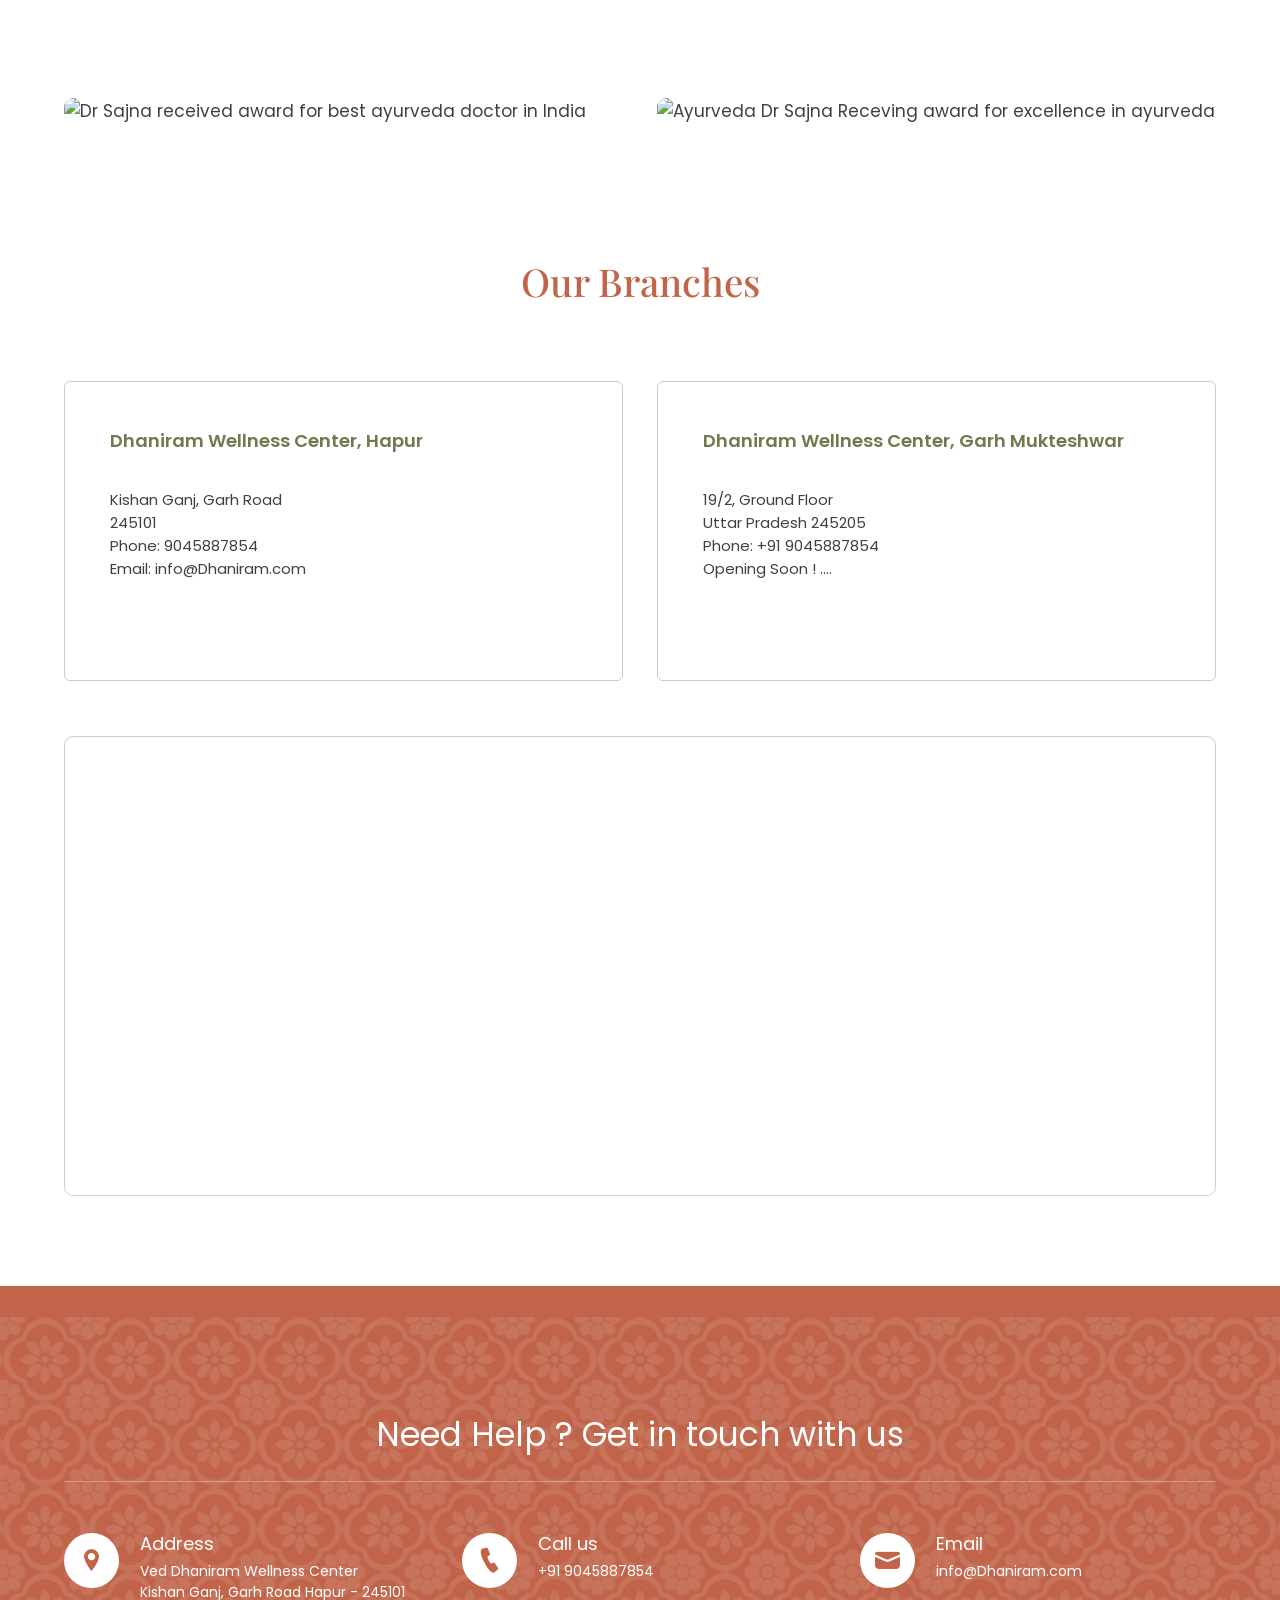
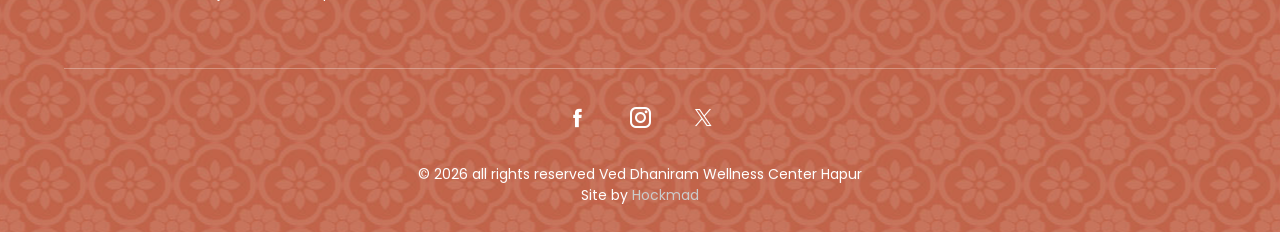
==== commit bc9c097e: "Update index.html" ====
--- a/index.html
+++ b/index.html
@@ -106,6 +106,58 @@
     <!--menu end -->
 
     <style>
+
+      .insurance-coming-soon {
+  width: 100%;
+  padding: 60px 20px;
+  text-align: center;
+  background: transparent;
+  
+  border-radius: 12px;
+  margin: 40px 0;
+}
+
+.insurance-coming-soon h2 {
+  font-size: 32px;
+  color: #0a6ebd;
+  margin-top: 400px;
+  margin-bottom: 15px;
+  font-weight: 700;
+}
+
+.insurance-coming-soon p {
+  font-size: 22px;
+  color: #ff9800;
+  font-weight: 600;
+  margin-bottom: 12px;
+}
+
+.insurance-coming-soon span {
+  display: block;
+  max-width: 650px;
+  margin: 0 auto;
+  font-size: 16px;
+  line-height: 1.7;
+  color: #555;
+}
+
+@media (max-width: 768px) {
+  .insurance-coming-soon {
+    padding: 40px 15px;
+  }
+
+  .insurance-coming-soon h2 {
+    font-size: 26px;
+  }
+
+  .insurance-coming-soon p {
+    font-size: 18px;
+  }
+
+  .insurance-coming-soon span {
+    font-size: 15px;
+  }
+}
       /* ============================================
            MODERN EDITORIAL FOUNDER SECTION - WHITE
            ============================================ */
@@ -1999,6 +2051,17 @@
             alt="Paramount Health Insurance accepted"
           />
         </div> -->
+
+
+        <div class="insurance-coming-soon">
+        
+  <h2>Insurance Partners</h2>
+  <p>🚧 Cashless Insurance Facility Coming Soon</p>
+  <span>
+    We are working to partner with leading insurance providers to offer
+    hassle-free cashless medical services.
+  </span>
+</div>
         <div class="titles2">
           <h5>Awards & Recognitions for excellence in Ayurveda</h5>
         </div>
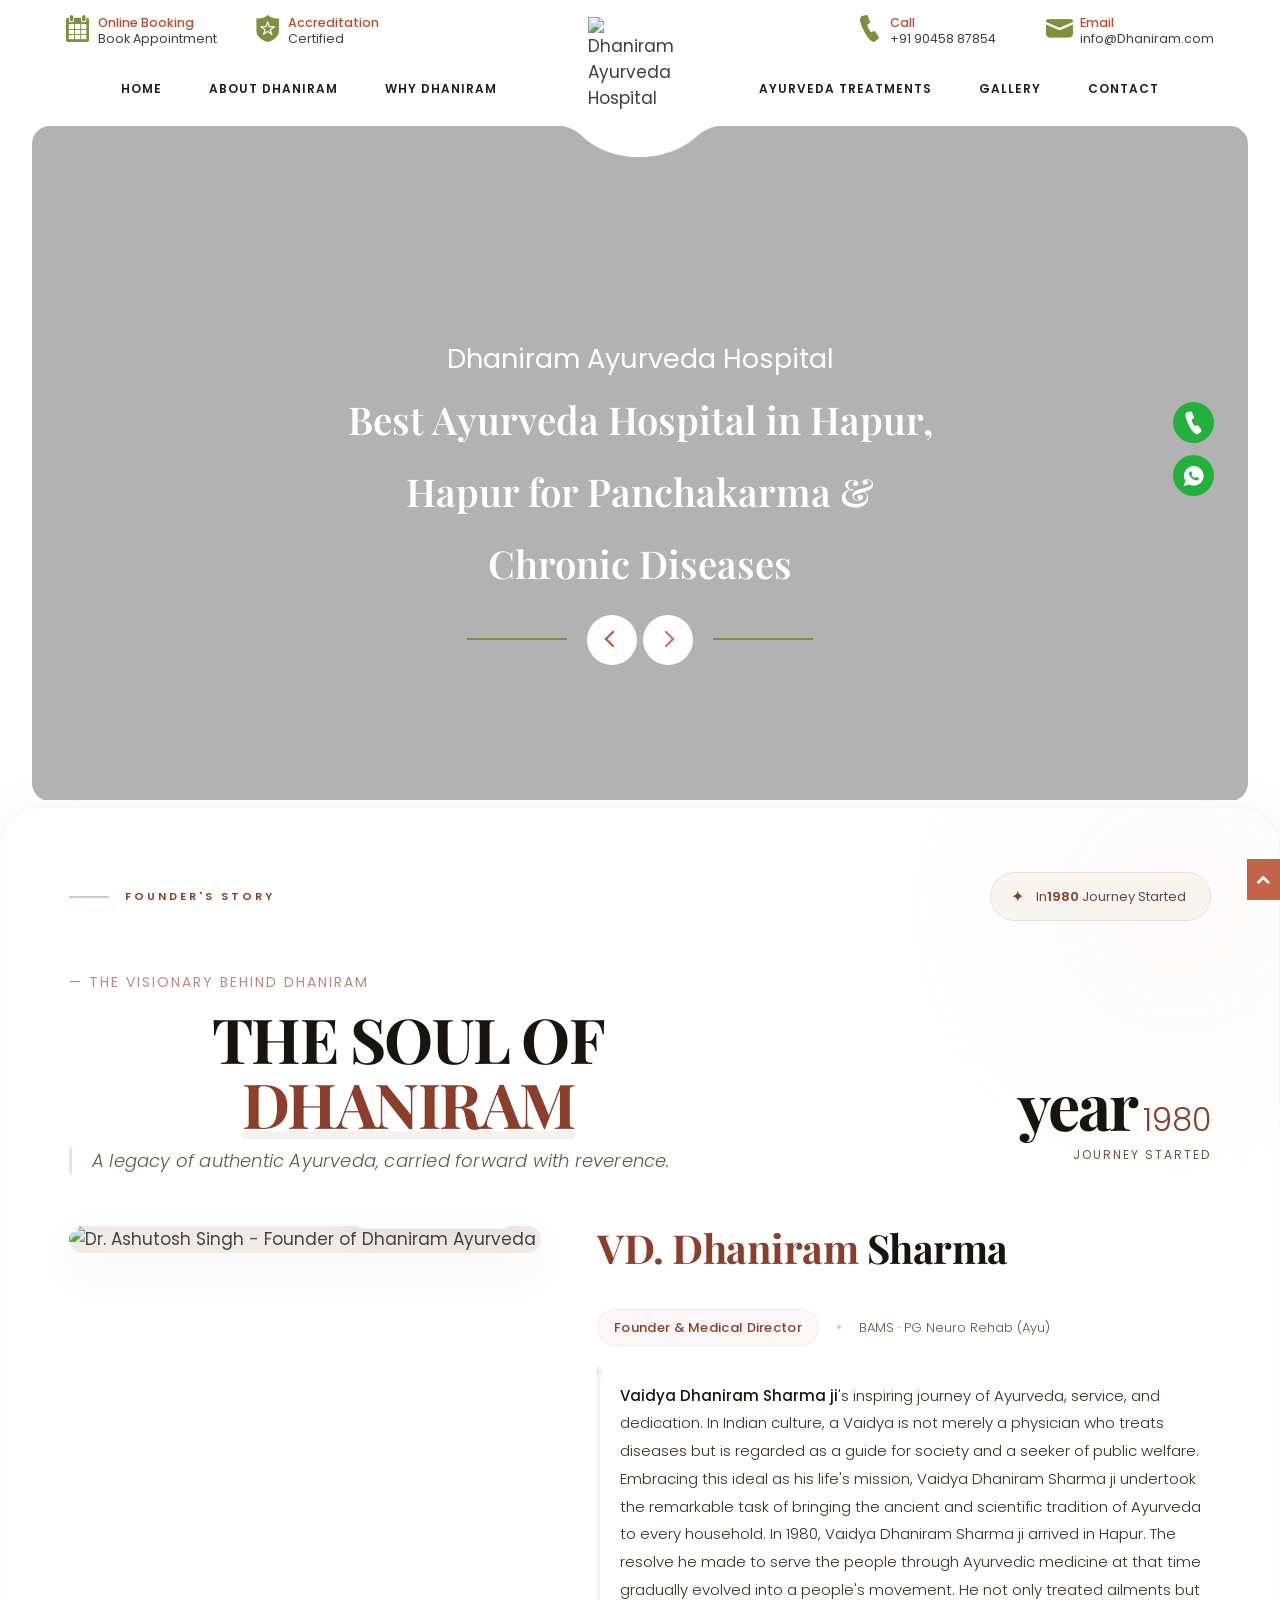
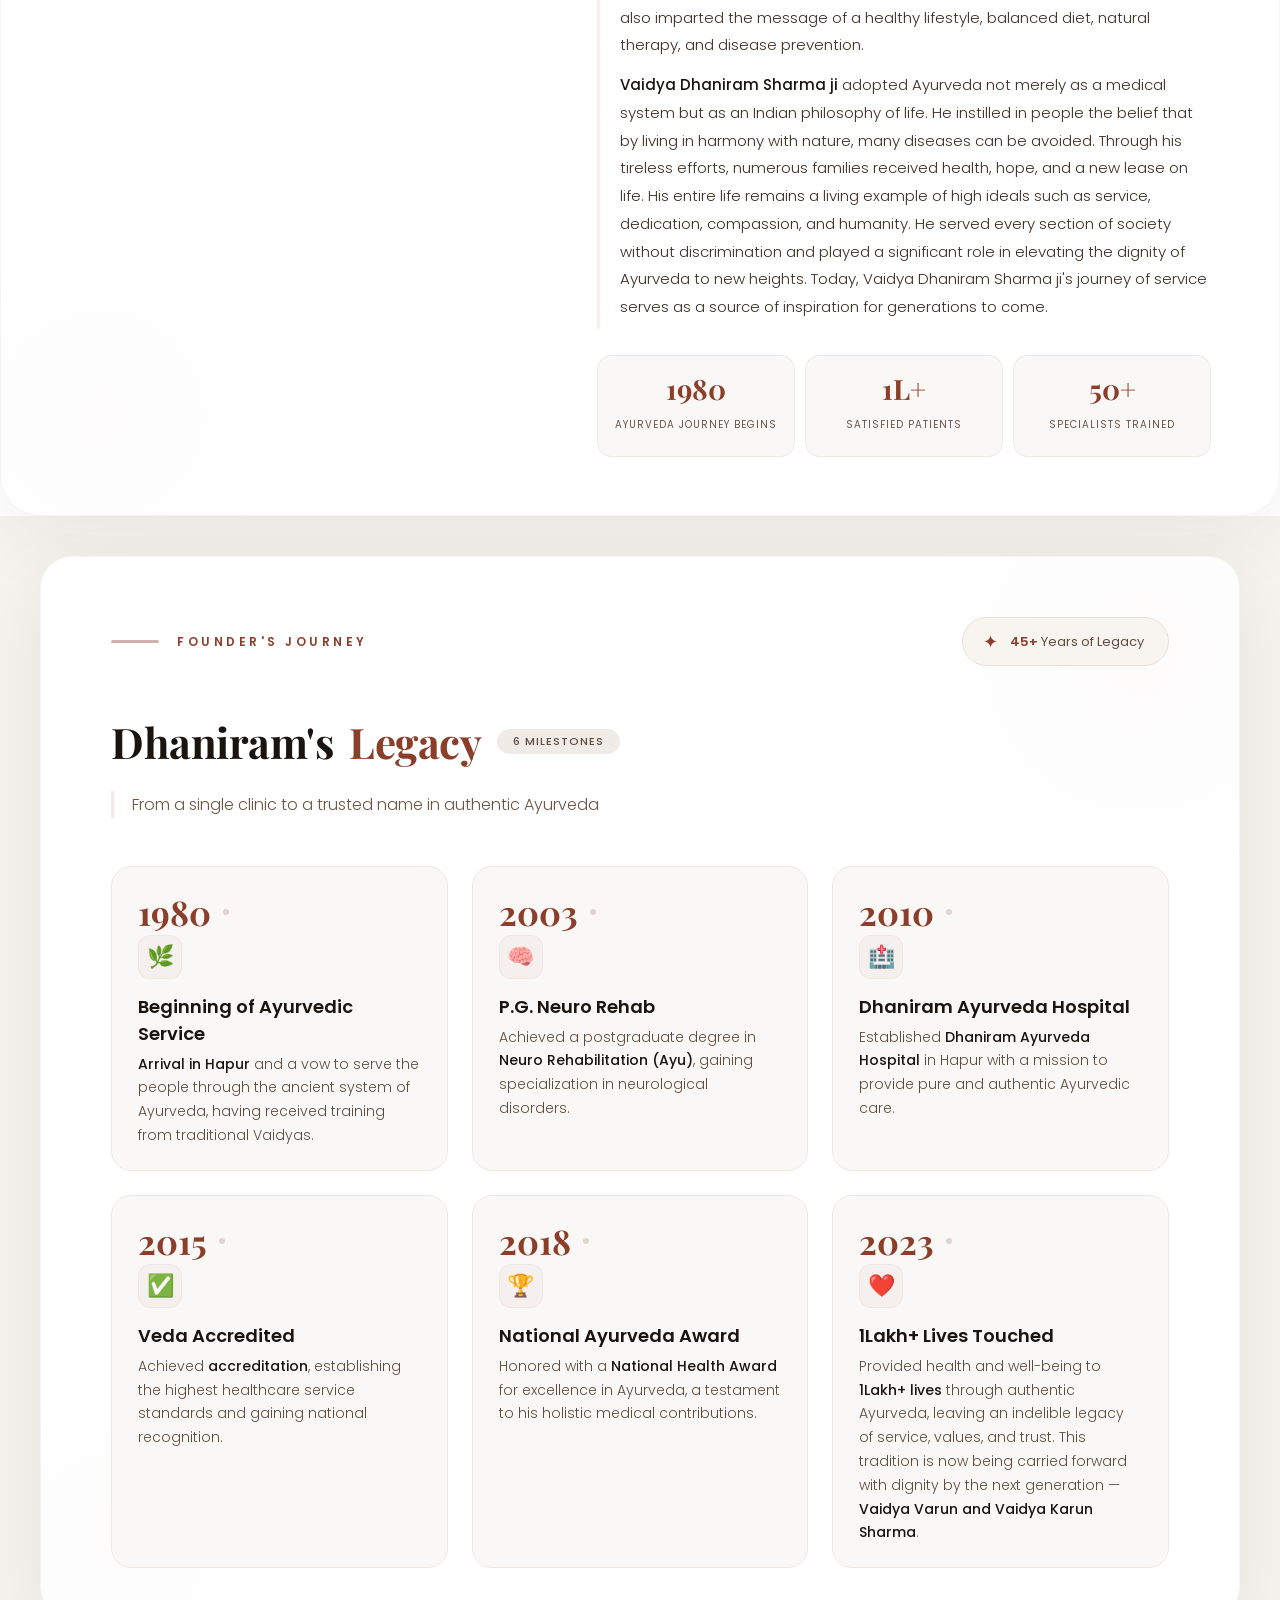
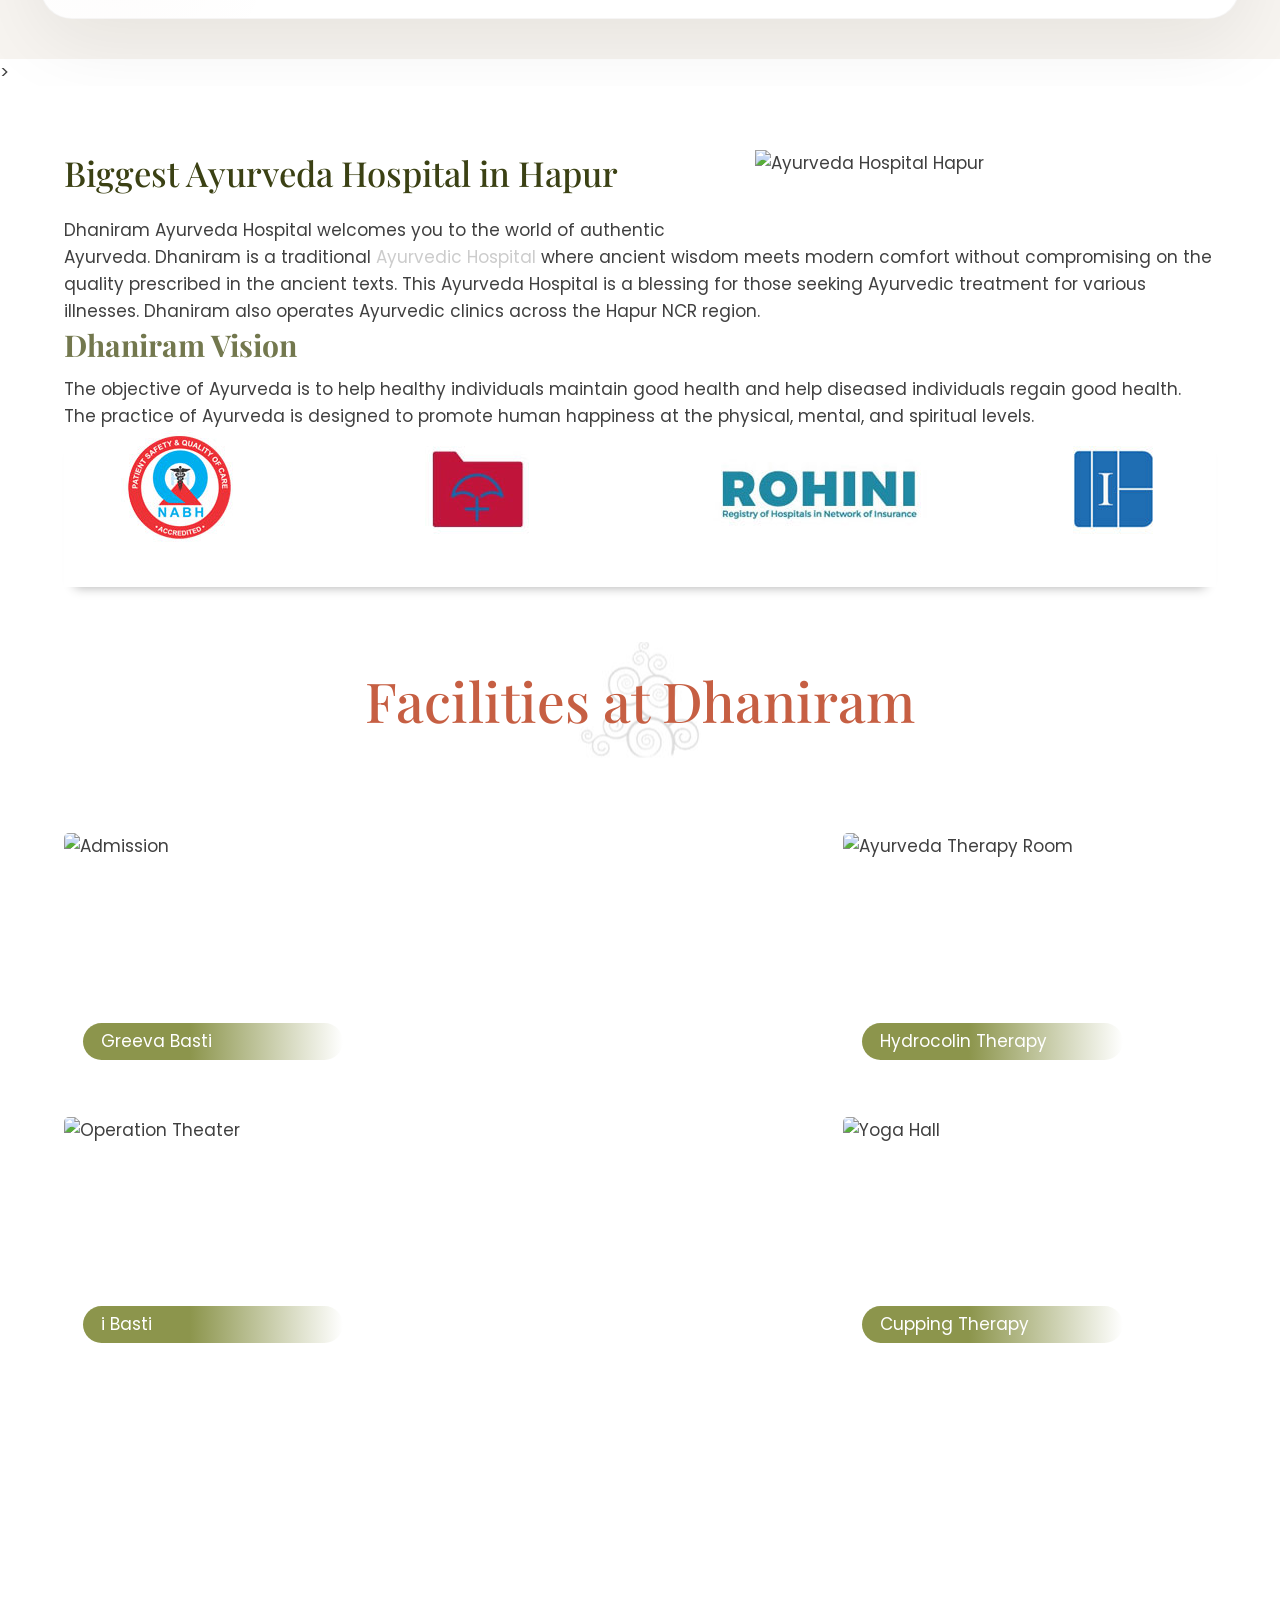
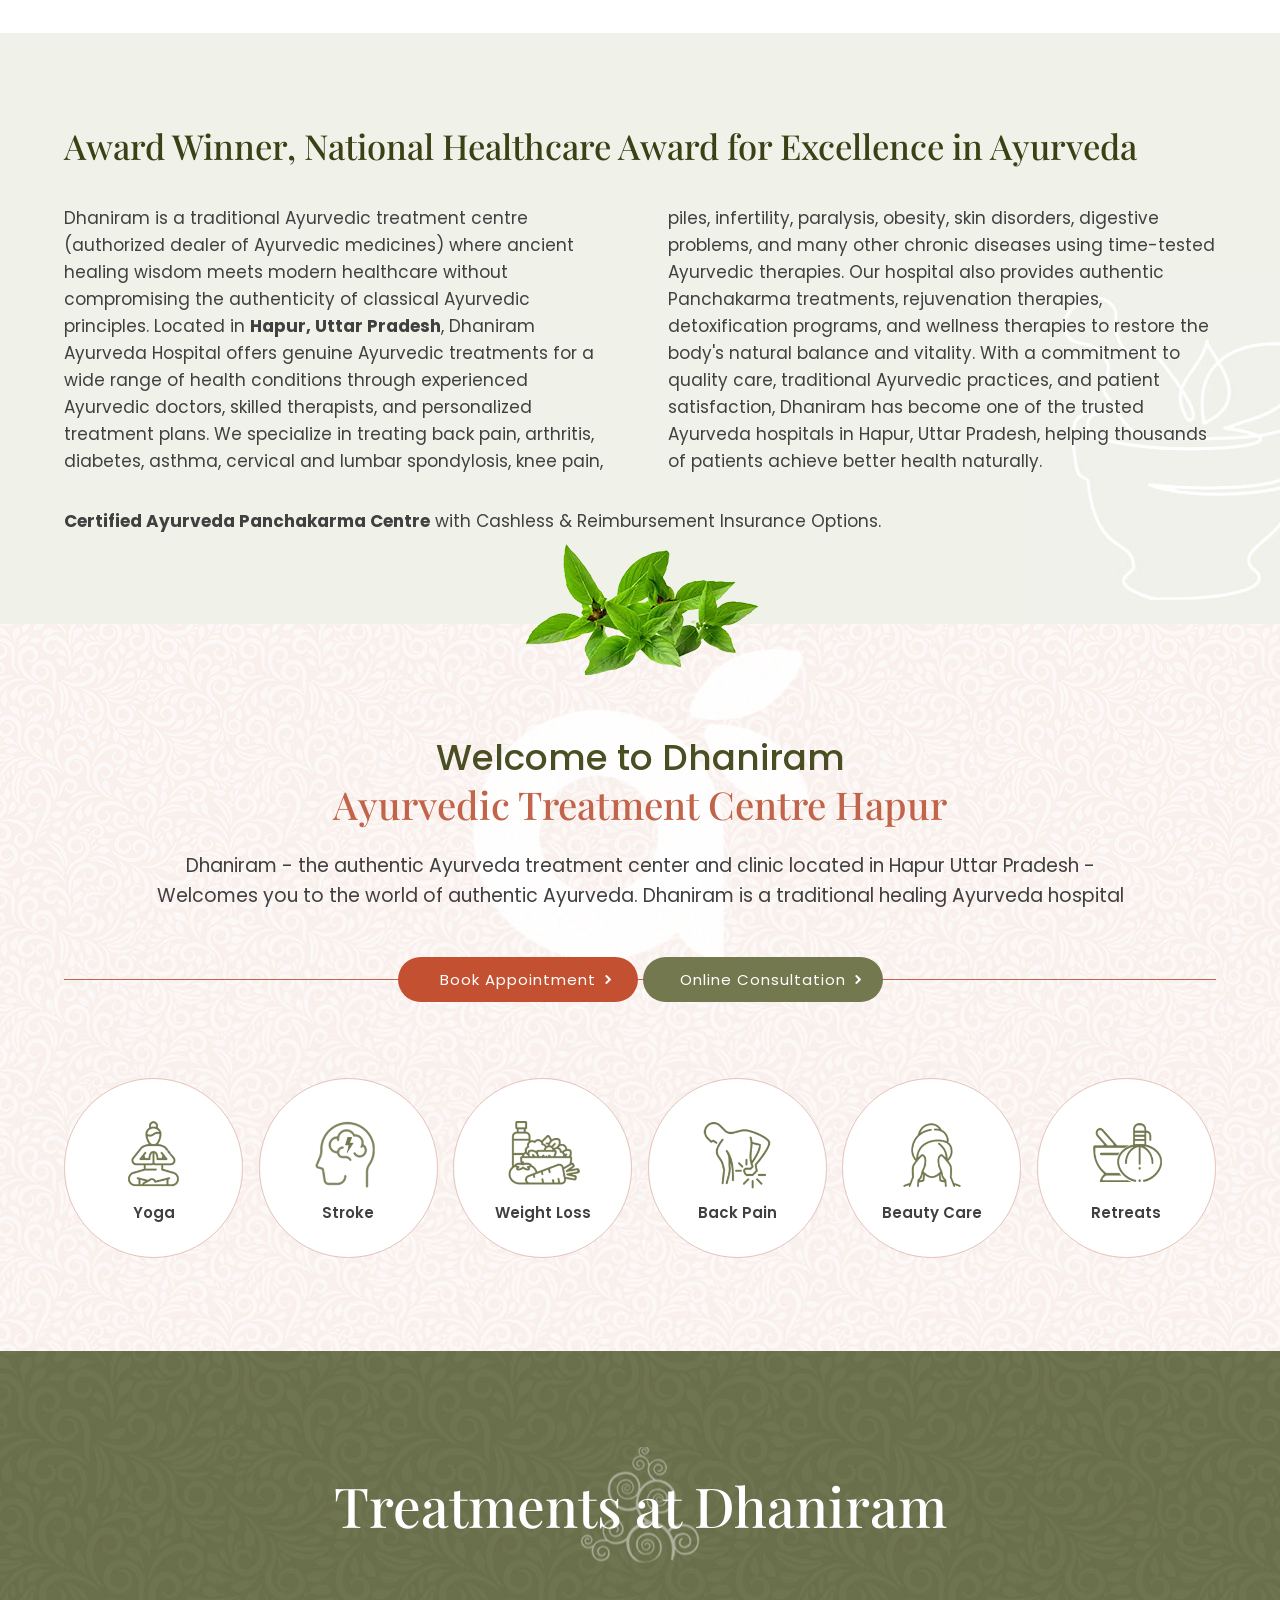
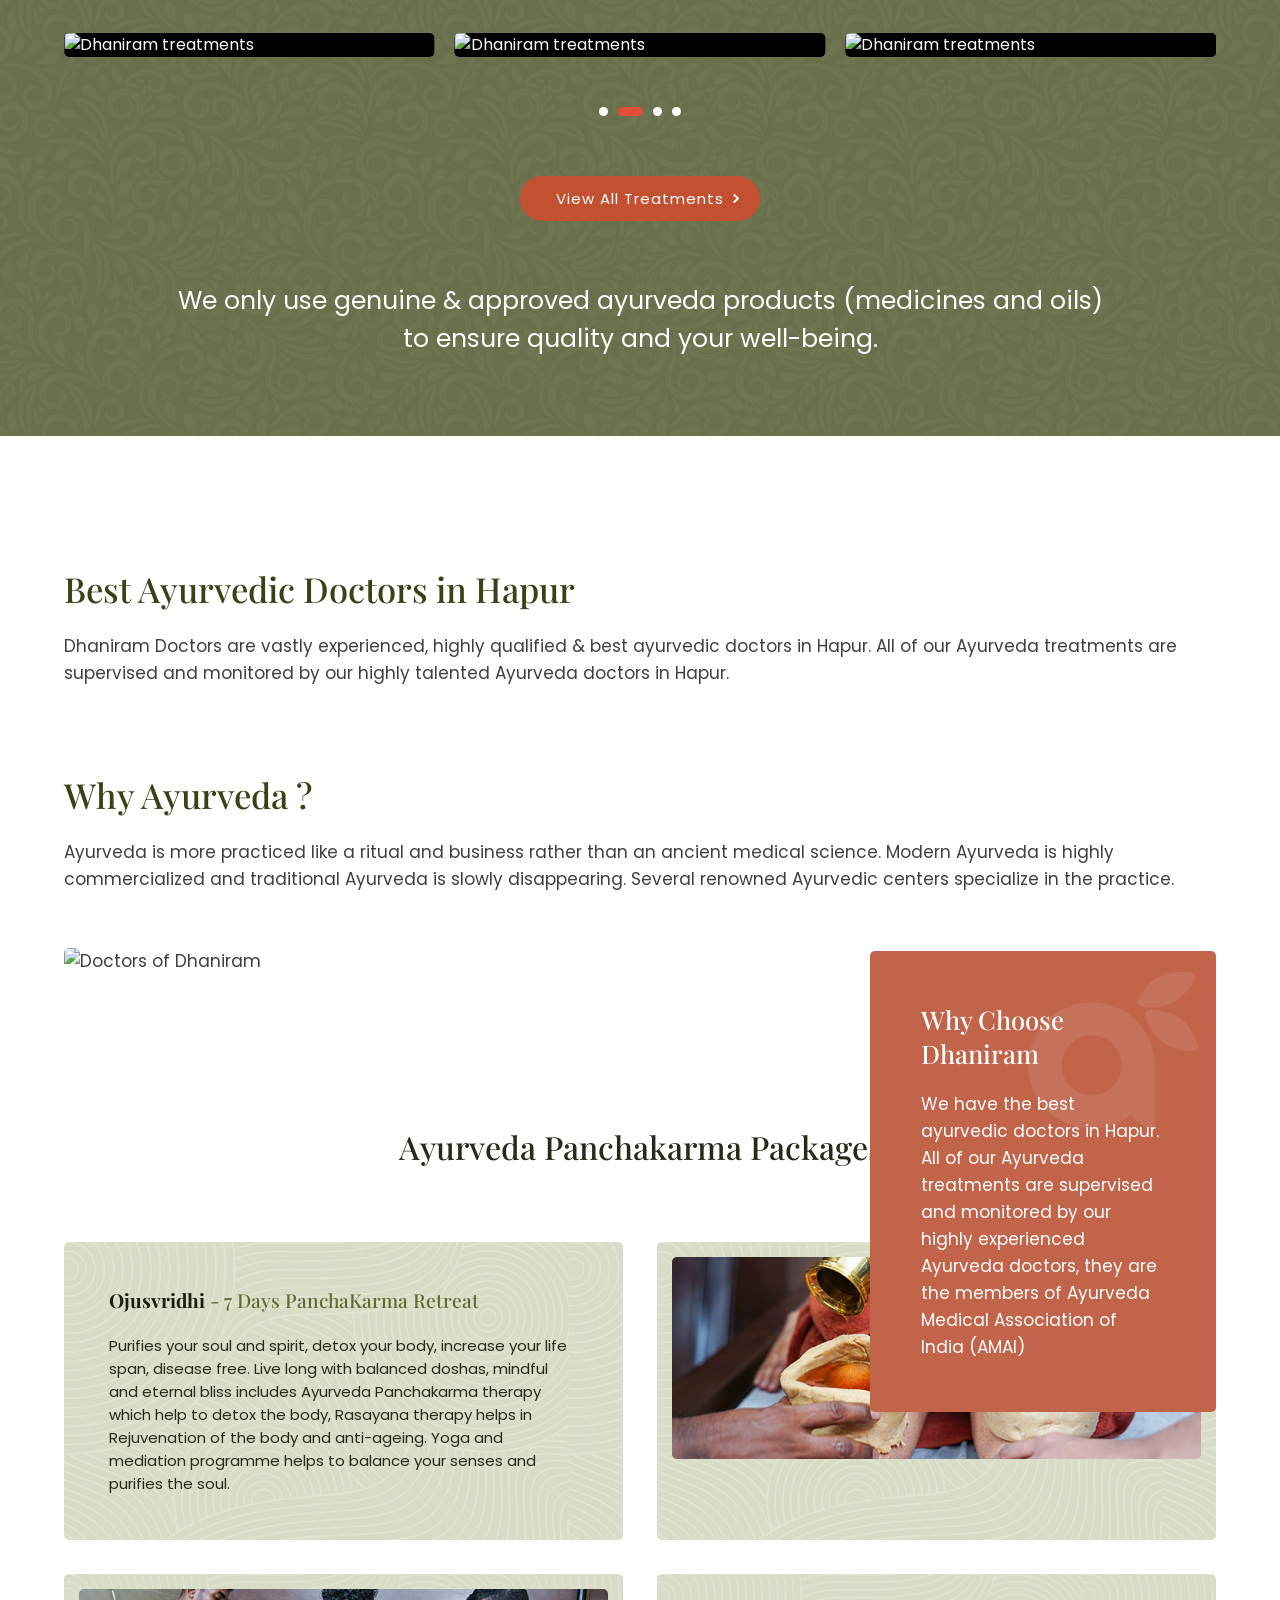
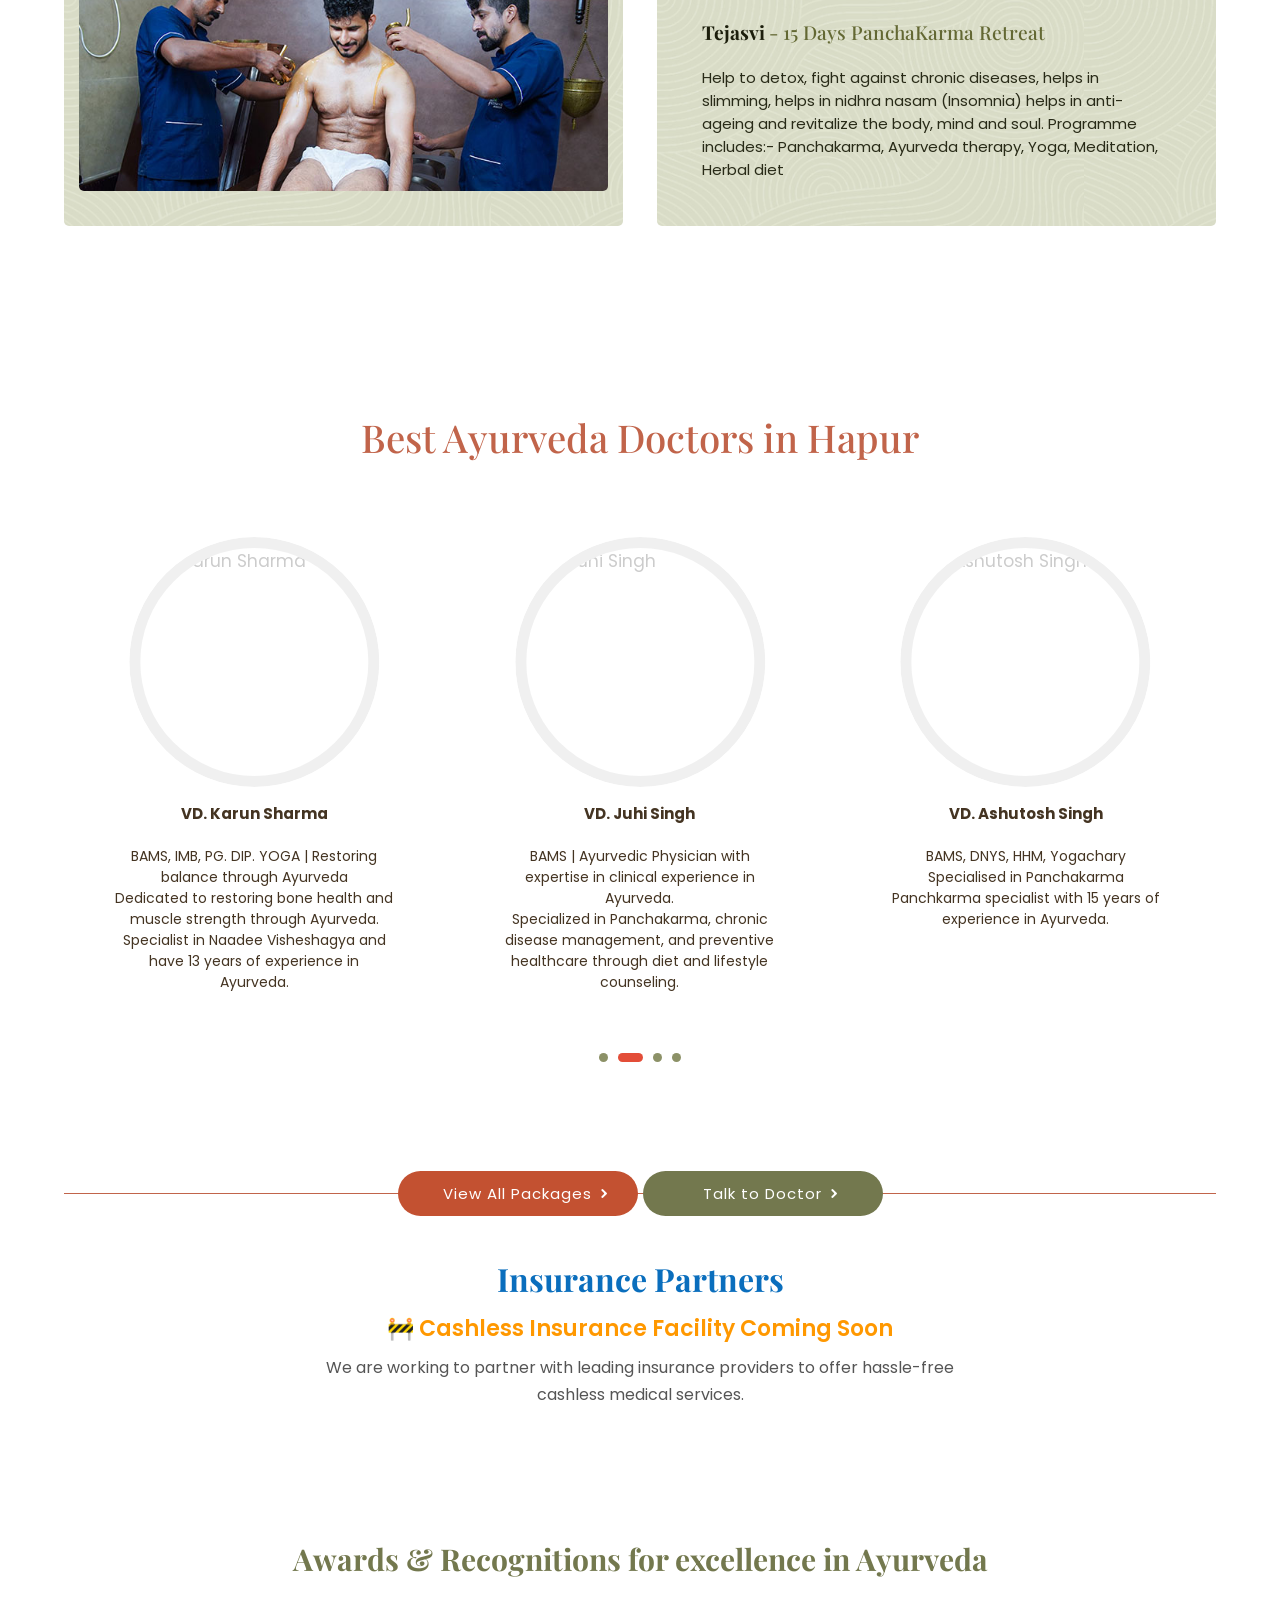
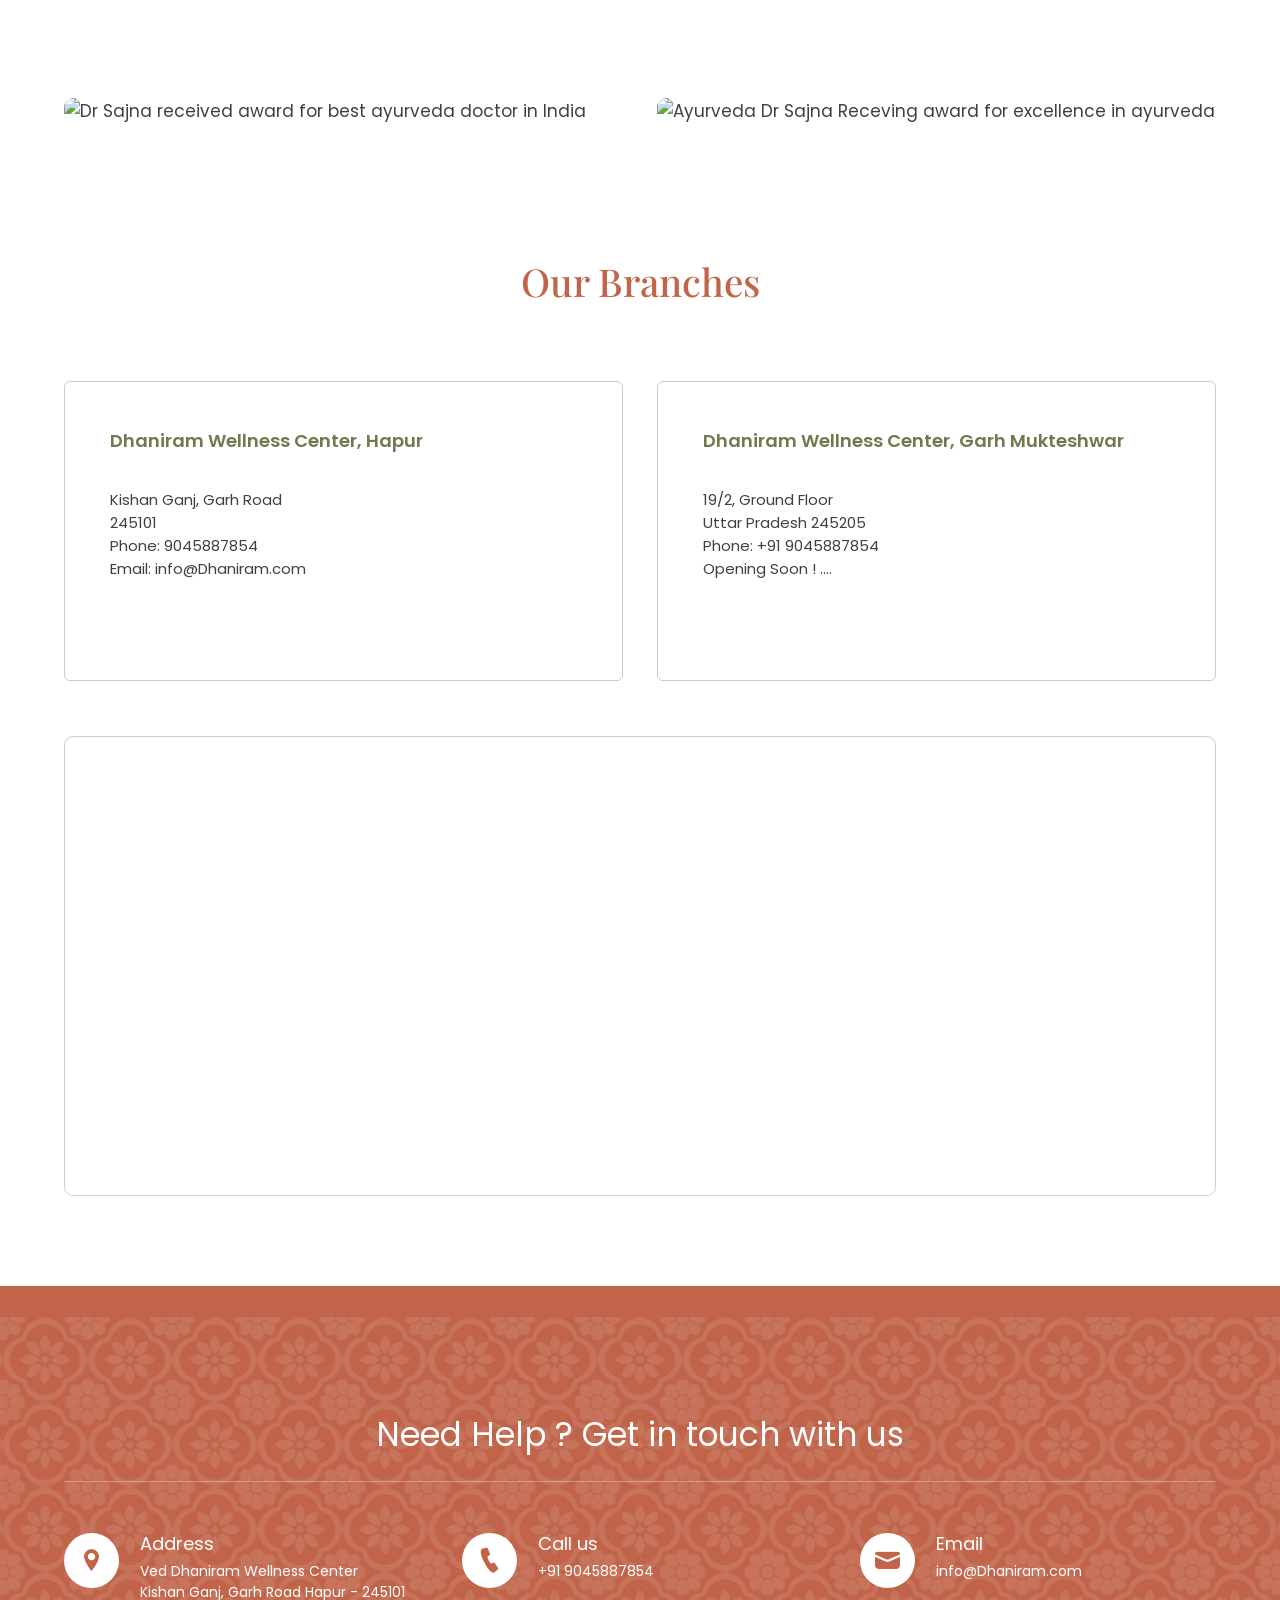
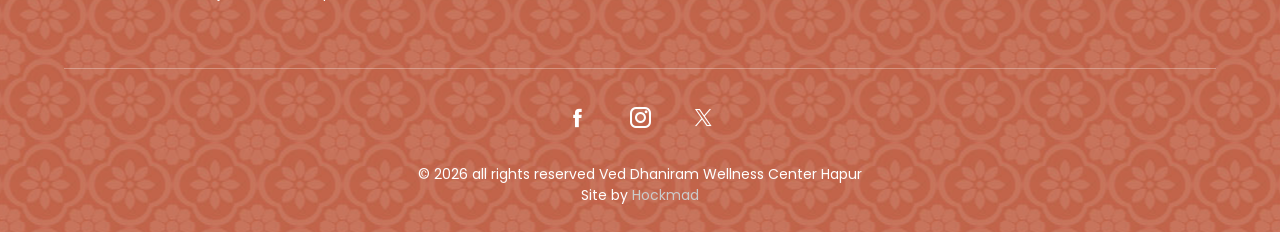
==== commit 57bc0eaa: "Update index.html" ====
--- a/index.html
+++ b/index.html
@@ -1,4 +1,4 @@
-<!doctype html>
+            <!doctype html>
 <html lang="en">
   <head>
     <!-- Google Tag Manager (noscript) -->
@@ -17,7 +17,7 @@
     </title>
     <meta
       name="description"
-      content="Dhaniram is a NABH Certified  Ayurveda Hospital offering authentic Panchakarma, rejuvenation therapies, and specialized Ayurvedic treatments in Hapur, Hapur, Noida, and Hapur by experienced  doctors."
+      content="Dhaniram is a  Certified  Ayurveda Hospital offering authentic Panchakarma, rejuvenation therapies, and specialized Ayurvedic treatments in Hapur, Hapur, Noida, and Hapur by experienced  doctors."
     />
     <meta name="author" content="Dhaniram Ayurveda Centre" />
     <link rel="shortcut icon" href="https://res.cloudinary.com/kgqfbt78/image/upload/v1784531513/logo-removebg-preview_wapchu.png" />
@@ -1170,7 +1170,7 @@
         Appointment
       </div>
       <div class="top1bar-cells">
-        <i class="icofont-cop-badge"></i><strong>Accreditation</strong>NABH
+        <i class="icofont-cop-badge"></i><strong>Accreditation</strong>
         Certified
       </div>
       <div class="top1bar-cells">
@@ -1439,9 +1439,9 @@
               <span class="dash"></span>
             </div>
             <div class="icon-wrap">✅</div>
-                <div class="card-title">N.A.B.H. Accredited</div>
+                <div class="card-title">Veda Accredited</div>
                 <div class="card-desc">
-                    Achieved <strong>NABH accreditation</strong>, establishing the highest healthcare service standards and gaining national recognition.
+                    Achieved <strong> accreditation</strong>, establishing the highest healthcare service standards and gaining national recognition.
                 </div>
           </div>
 
@@ -1465,9 +1465,9 @@
               <span class="dash"></span>
             </div>
            <div class="icon-wrap">❤️</div>
-                <div class="card-title">10,000+ Lives Touched</div>
+                <div class="card-title">1Lakh+ Lives Touched</div>
                 <div class="card-desc">
-                    Provided health and well-being to <strong>10,000+ lives</strong> through authentic Ayurveda, leaving an indelible legacy of service, values, and trust. This tradition is now being carried forward with dignity by the next generation — <strong>Vaidya Varun and Vaidya Karun Sharma</strong>.
+                    Provided health and well-being to <strong>1Lakh+ lives</strong> through authentic Ayurveda, leaving an indelible legacy of service, values, and trust. This tradition is now being carried forward with dignity by the next generation — <strong>Vaidya Varun and Vaidya Karun Sharma</strong>.
                 </div>
           </div>
         </div>
@@ -1521,7 +1521,7 @@
               />
             </div>
             <div class="f-micro">
-              <div class="f-text">Nabhi Basti</div>
+              <div class="f-text">i Basti</div>
               <img
                 src="https://res.cloudinary.com/kgqfbt78/image/upload/v1784451333/treat12_jofij1.jpg"
                 alt="Operation Theater"
@@ -1602,7 +1602,7 @@
           Ayurveda hospitals in Hapur, Uttar Pradesh, helping thousands of
           patients achieve better health naturally.
         </div>
-        <strong>NABH Certified Ayurveda Panchakarma Centre</strong> with
+        <strong> Certified Ayurveda Panchakarma Centre</strong> with
         Cashless & Reimbursement Insurance Options.
       </div>
     </div>
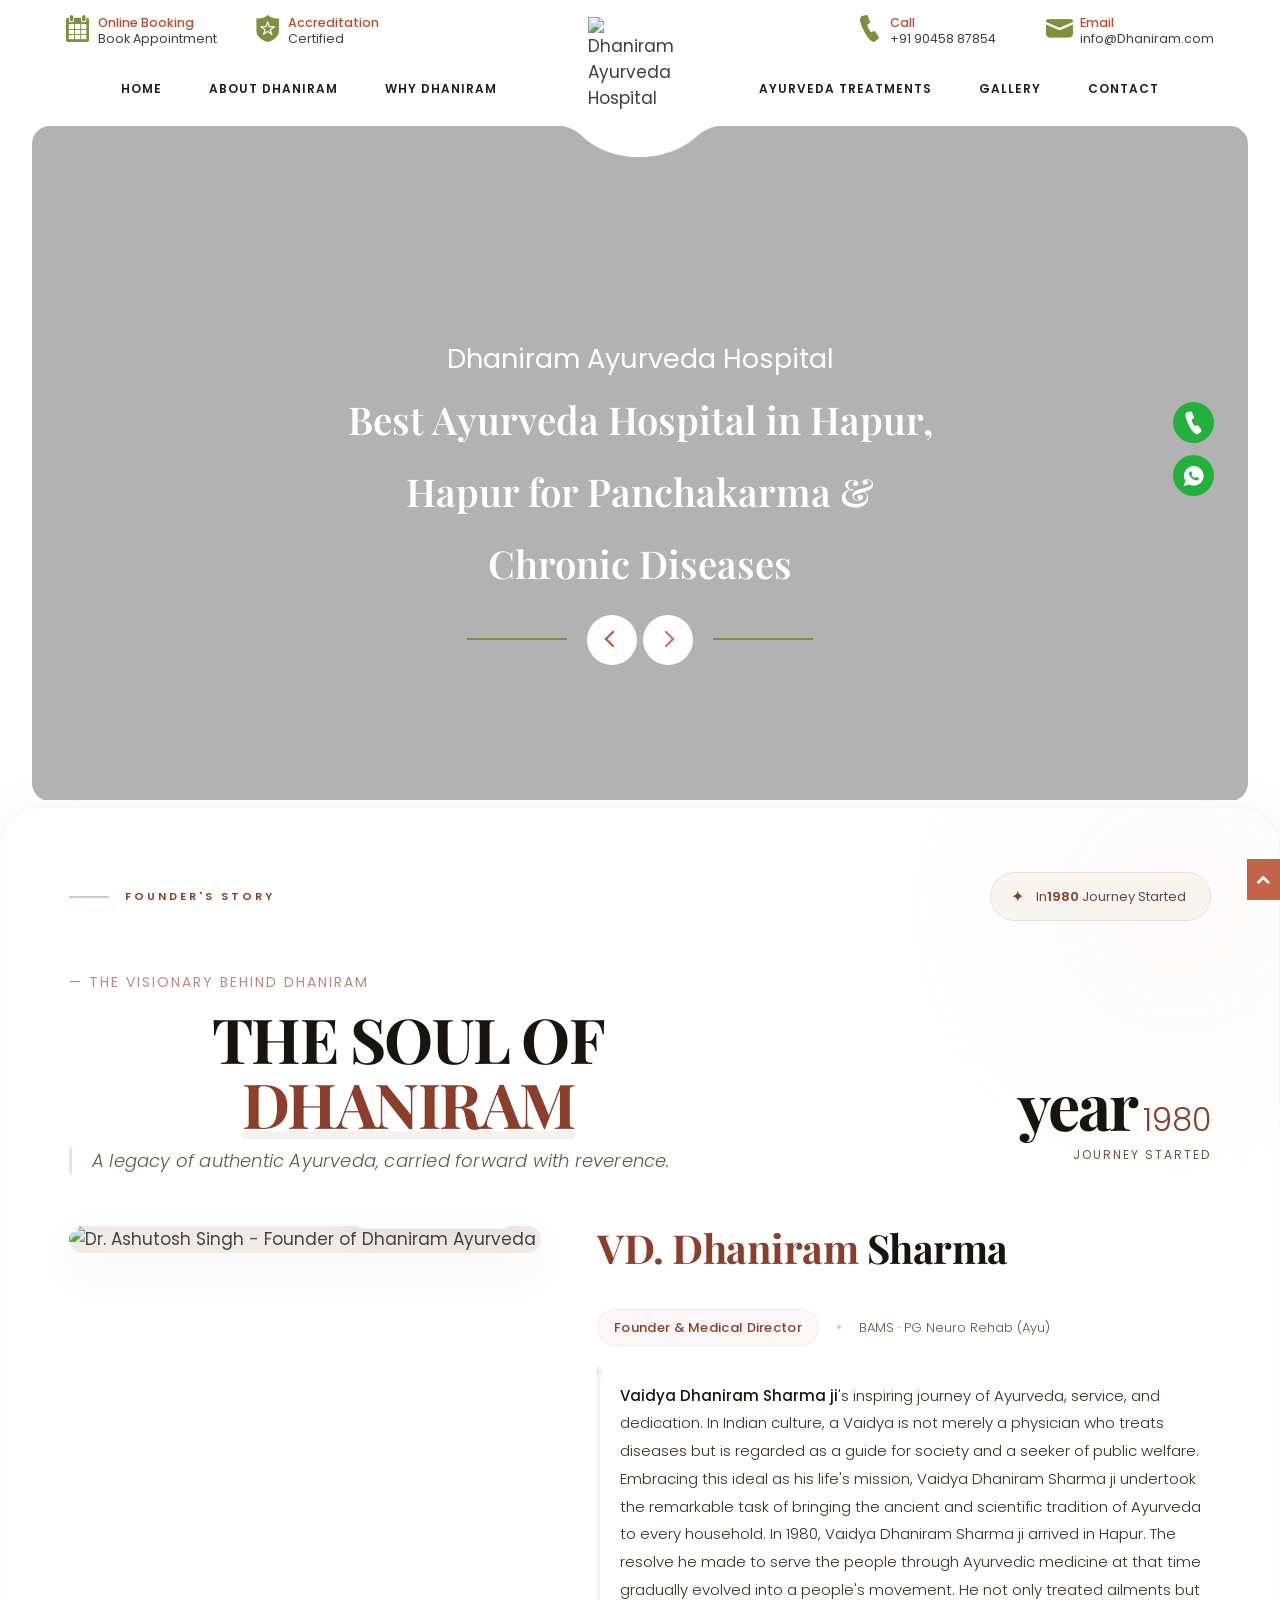
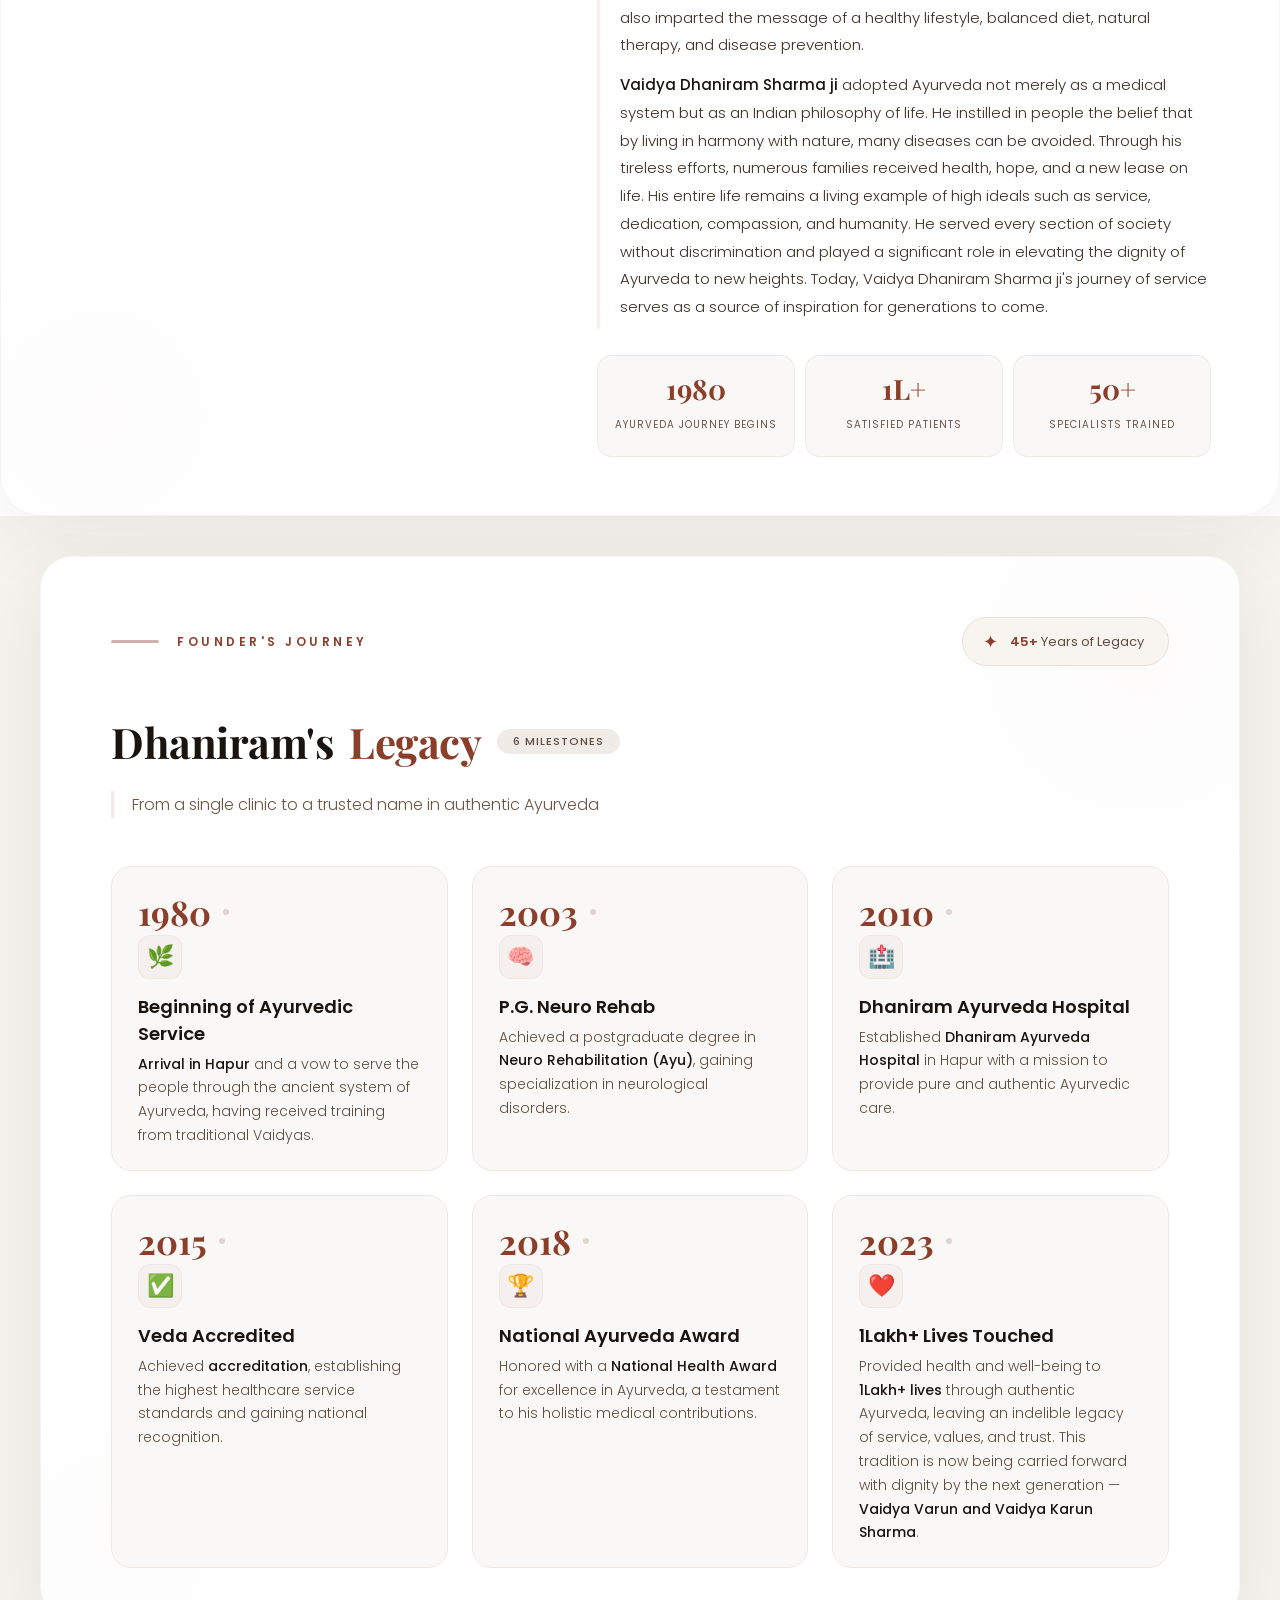
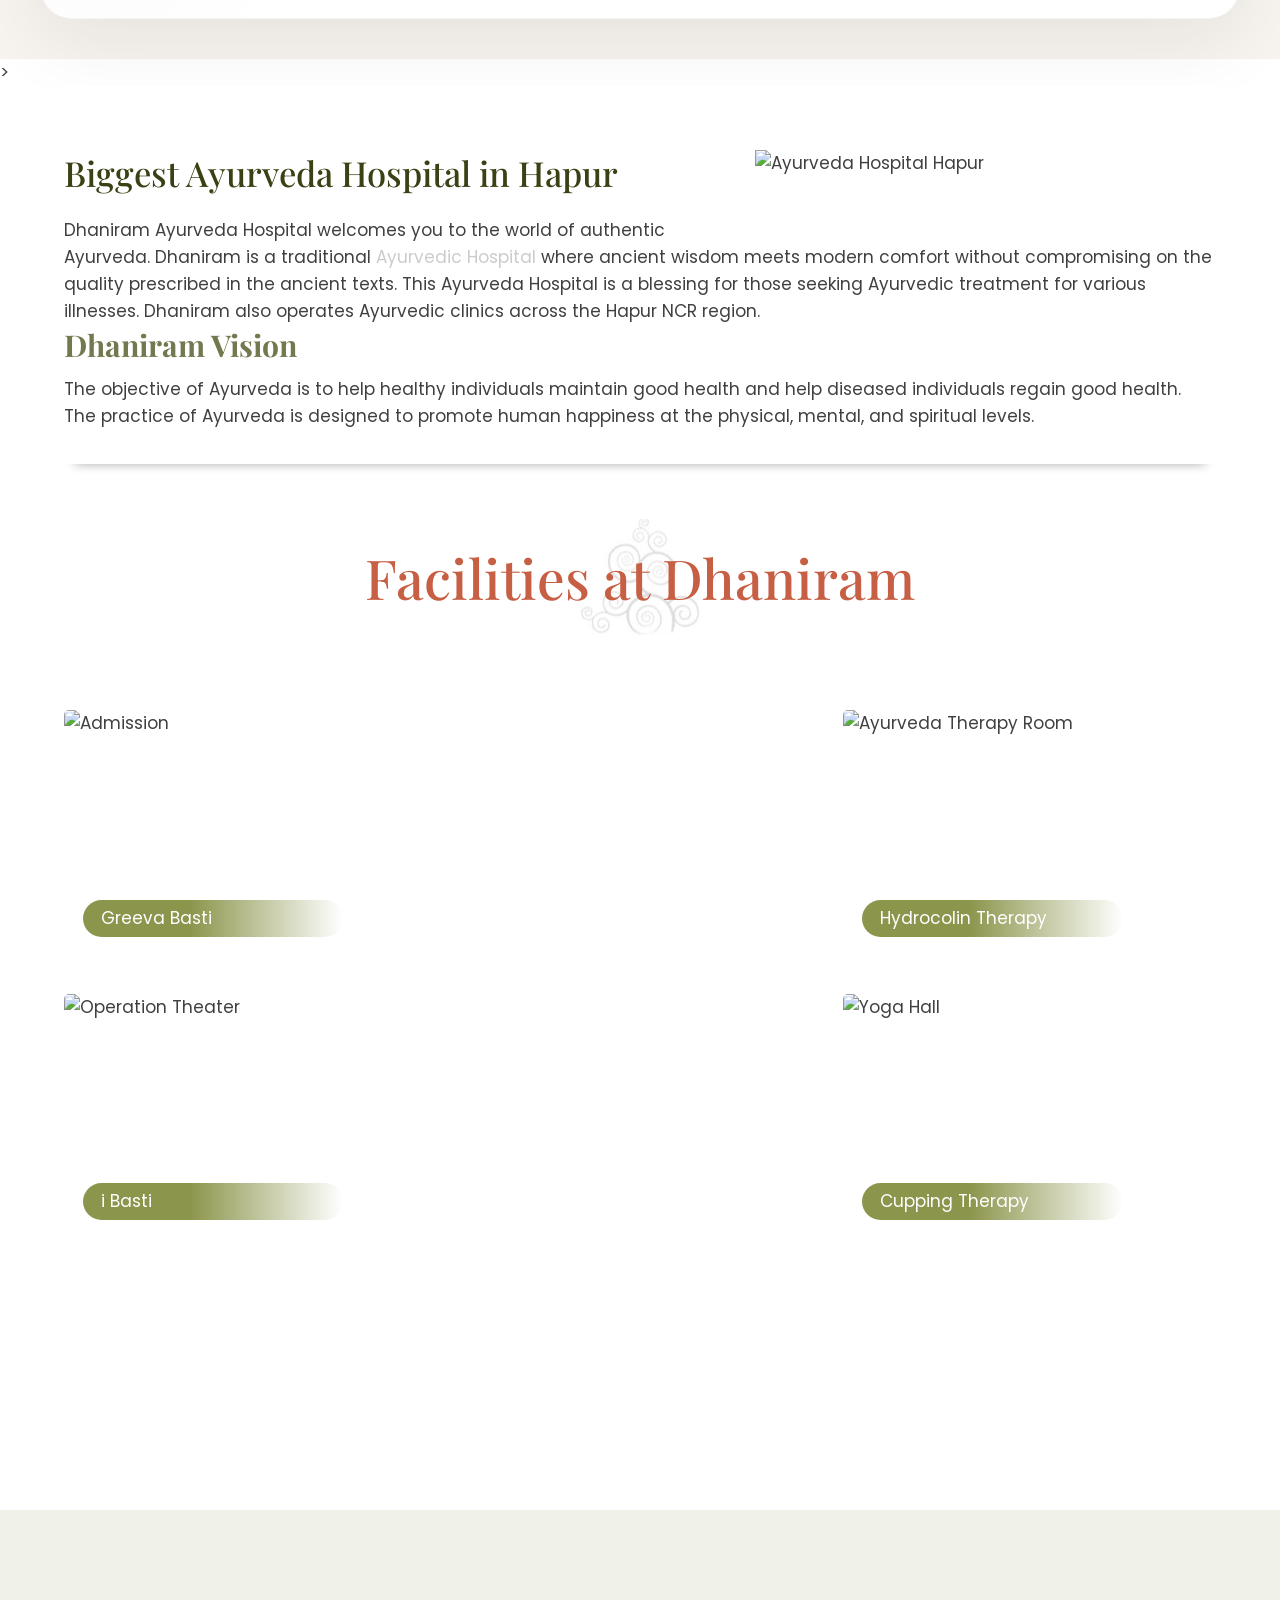
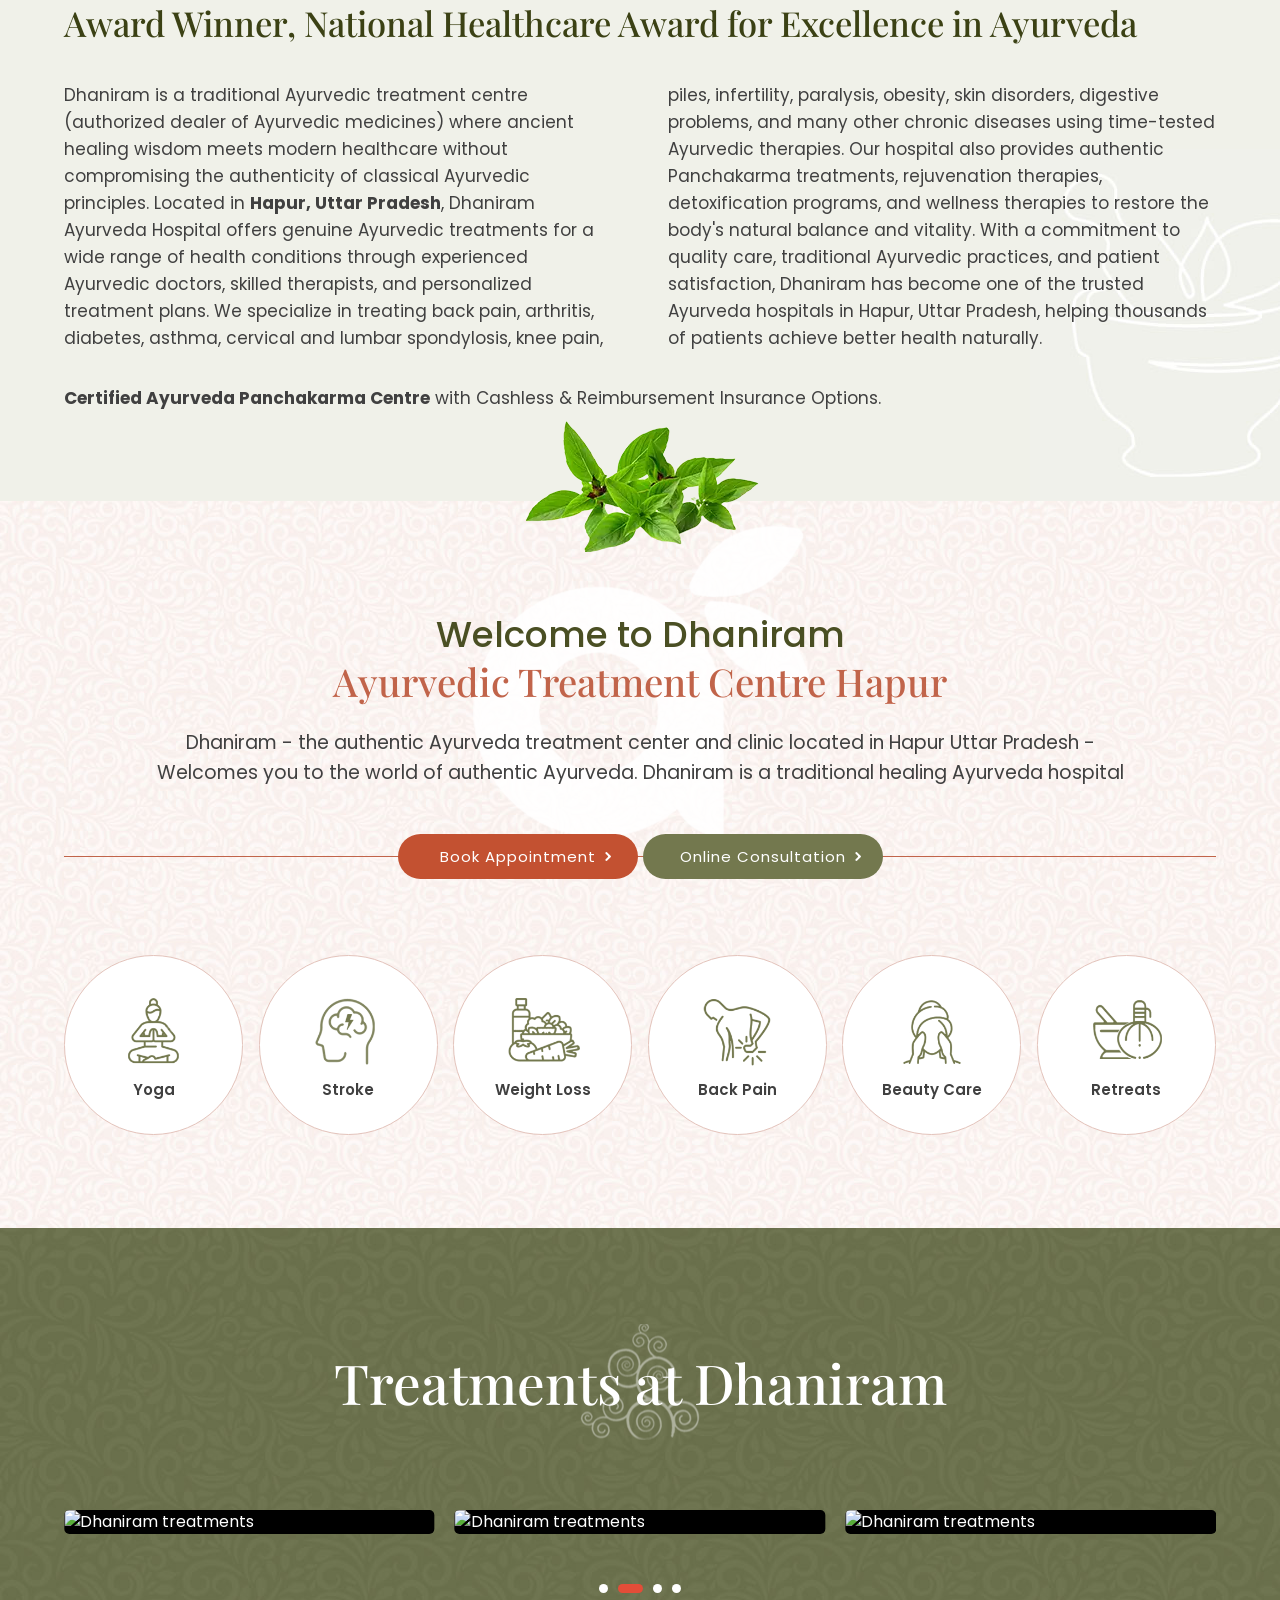
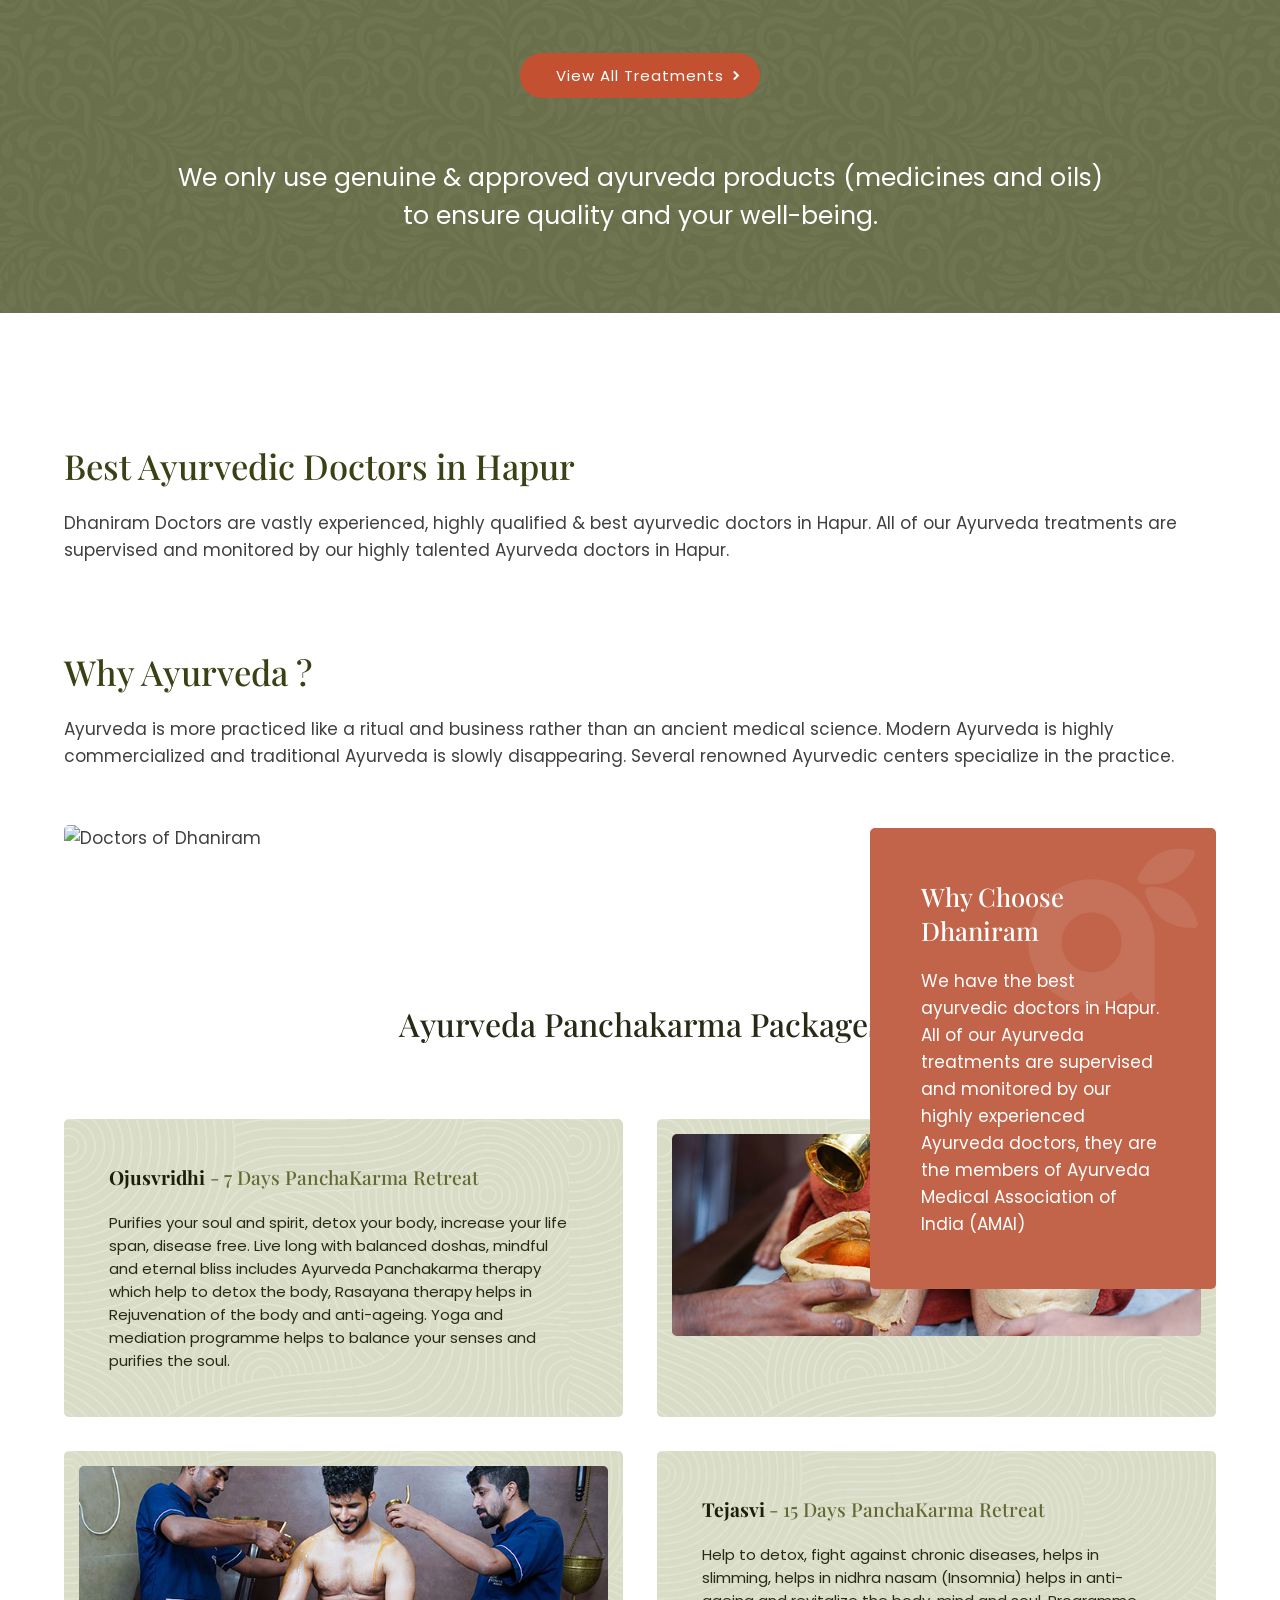
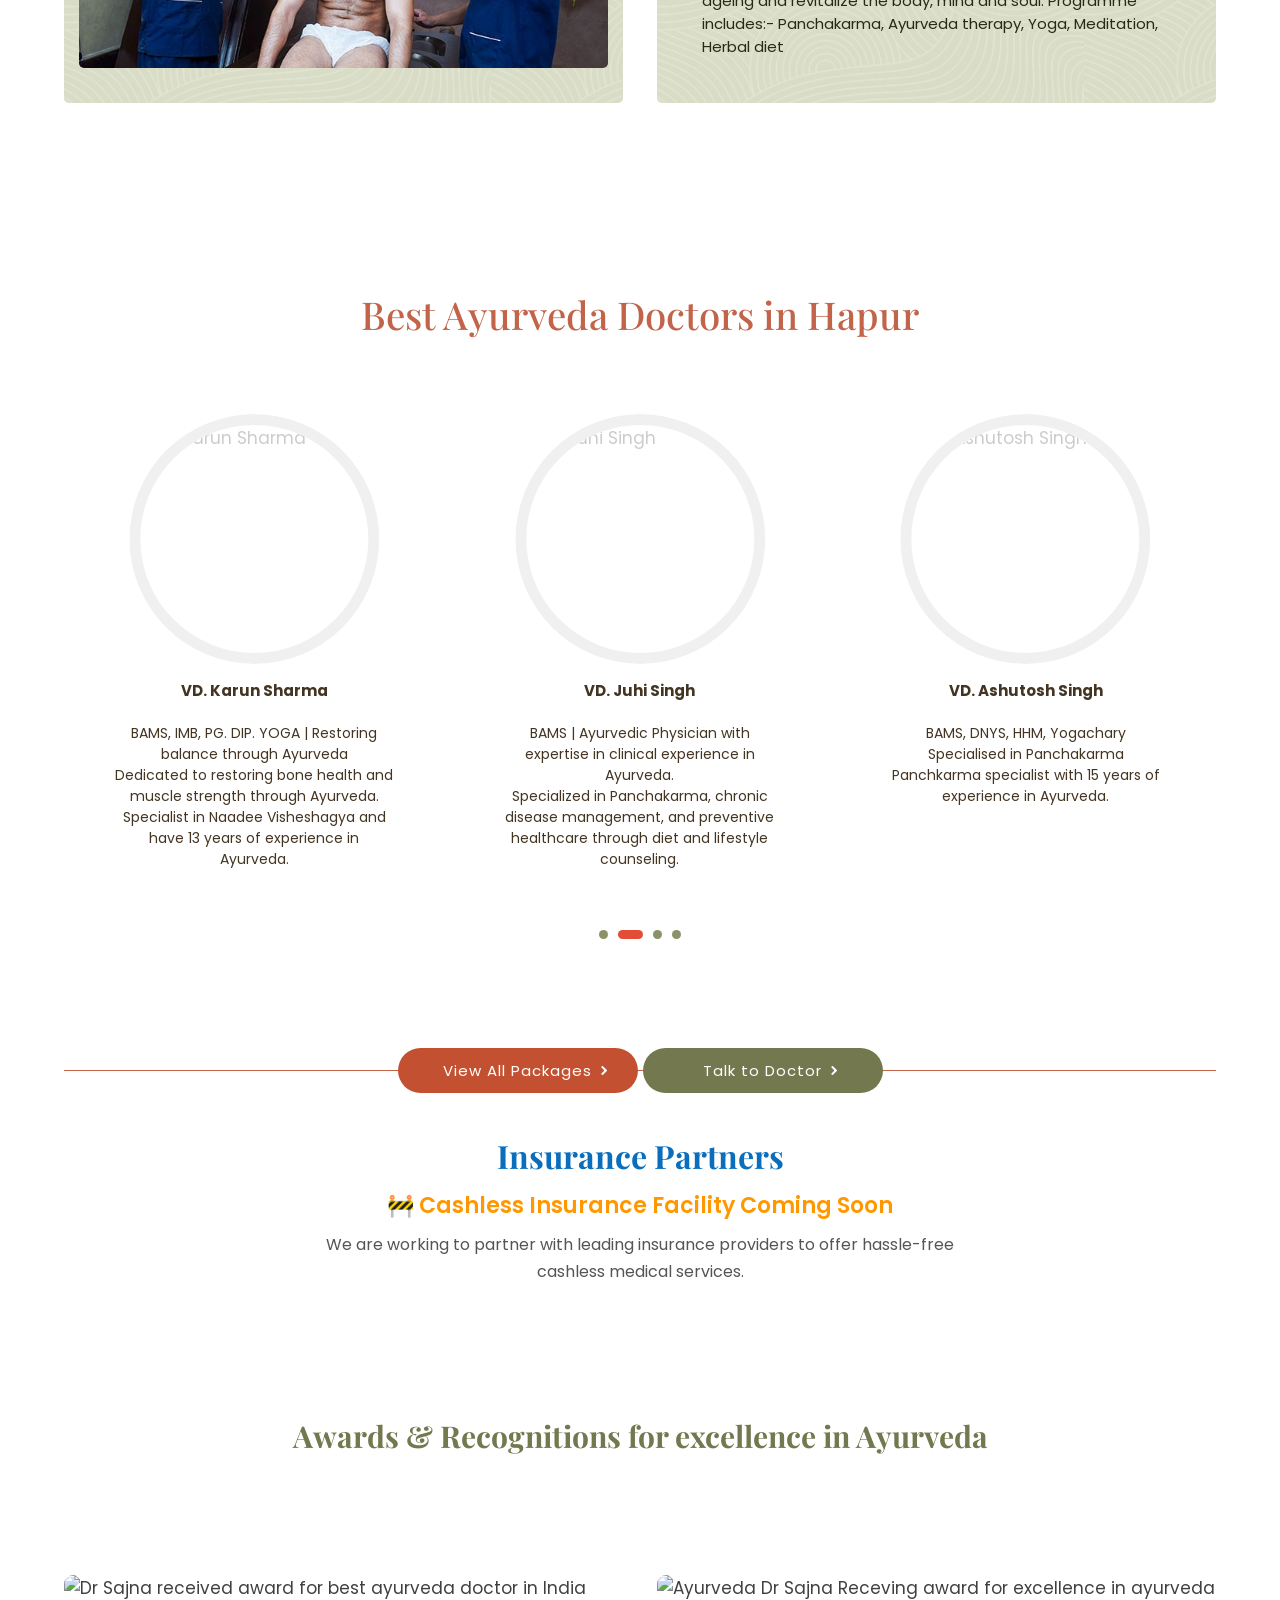
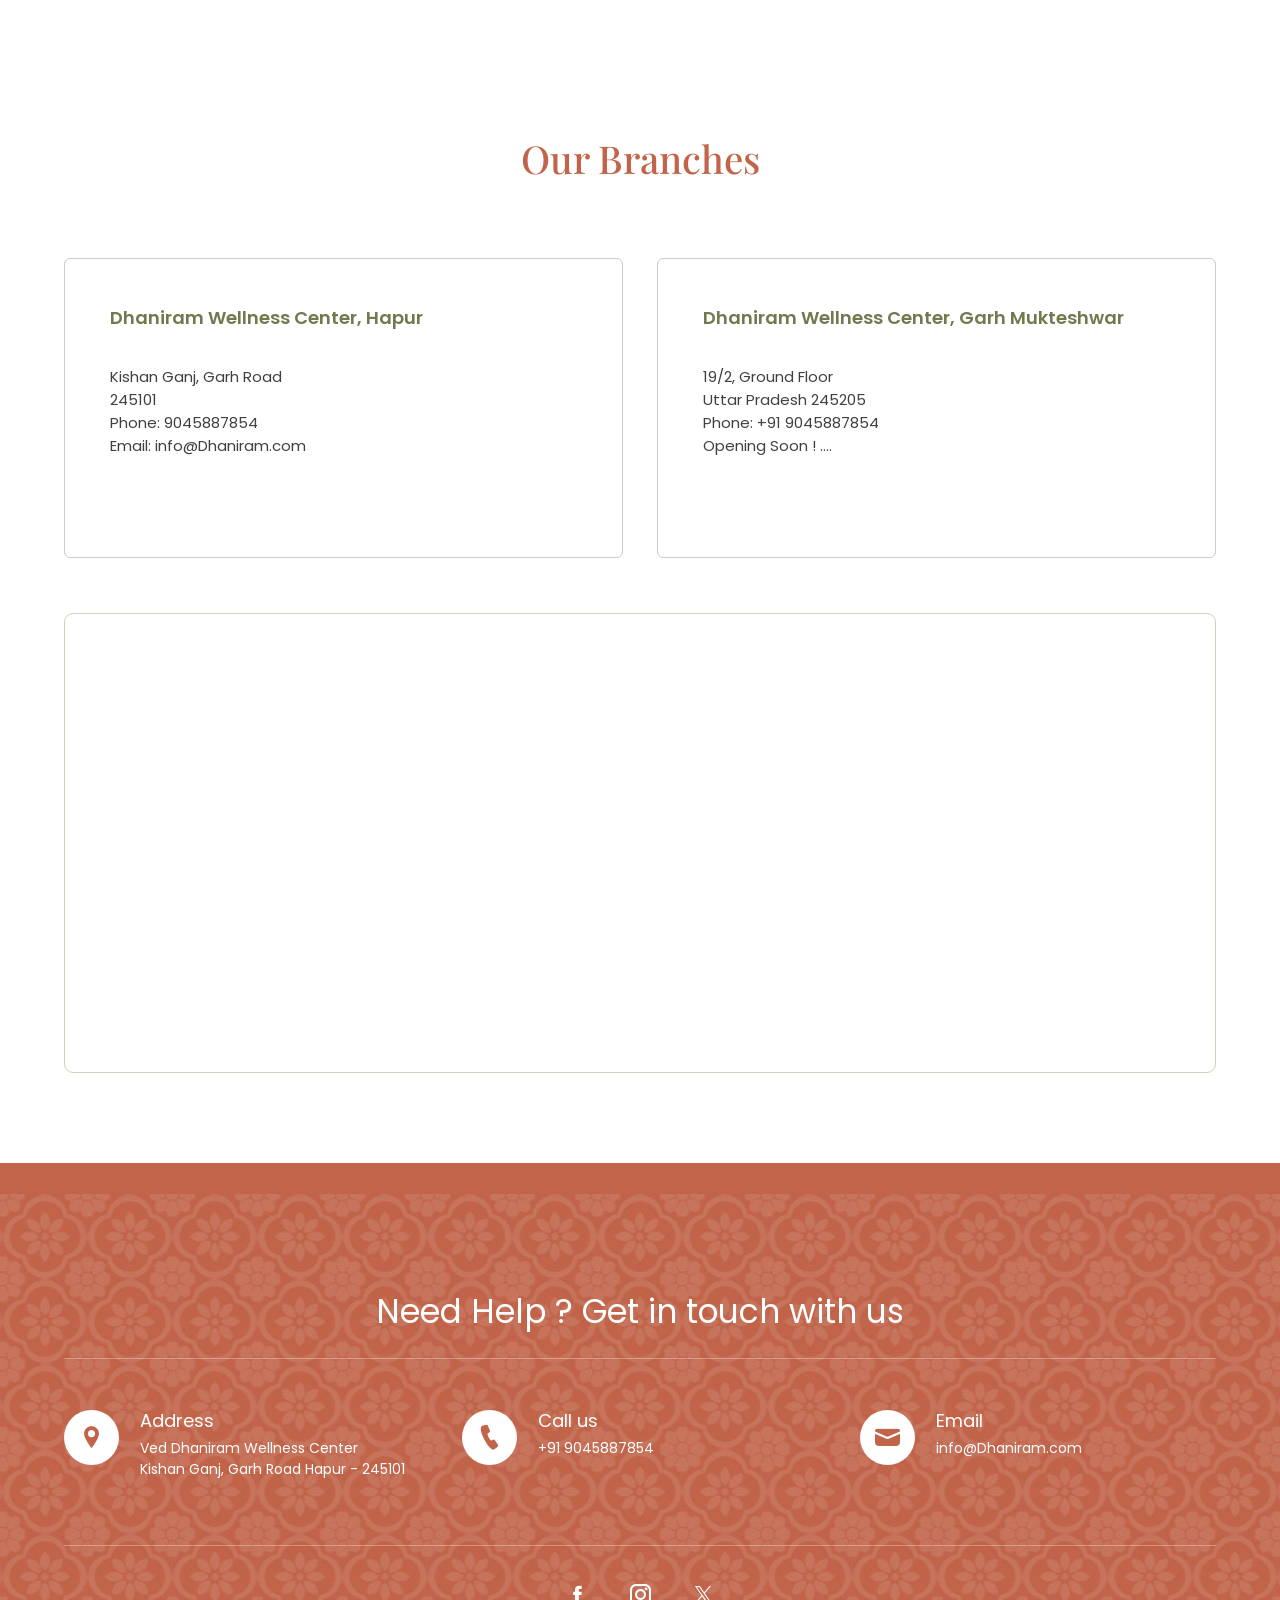
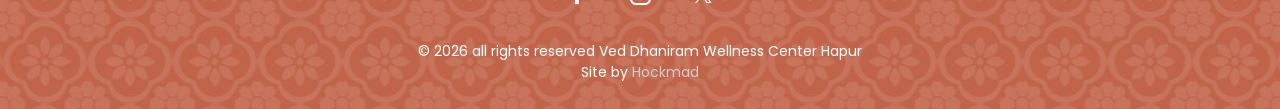
==== commit 8ccf29b4: "Update index.html" ====
--- a/index.html
+++ b/index.html
@@ -1506,7 +1506,7 @@
           mental, and spiritual levels.
         </p>
         <div class="awards">
-          <img src="images/awards.jpg" alt="Awards" width="1086" height="115" />
+          <!-- <img src="images/awards.jpg" alt="Awards" width="1086" height="115" /> -->
         </div>
         <h3 class="titlewrap">Facilities at Dhaniram</h3>
         <div class="facilitywrap">
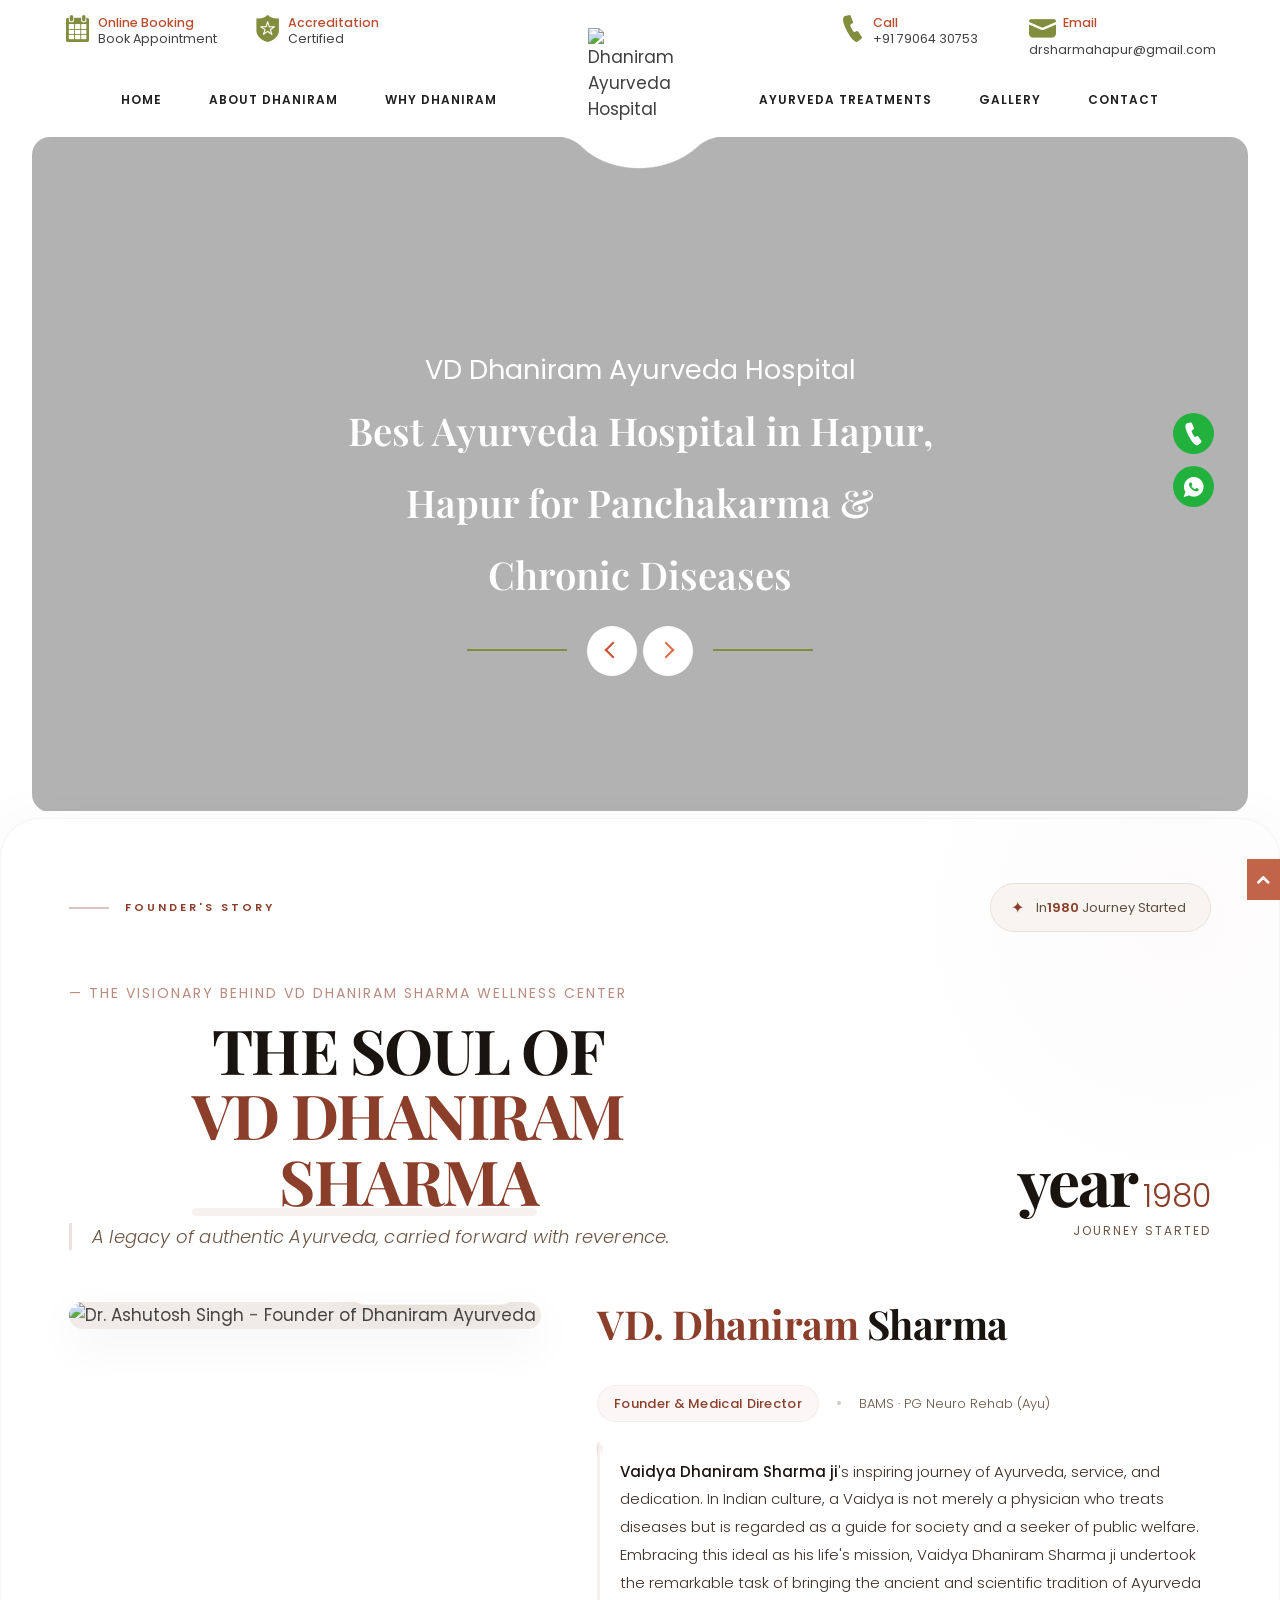
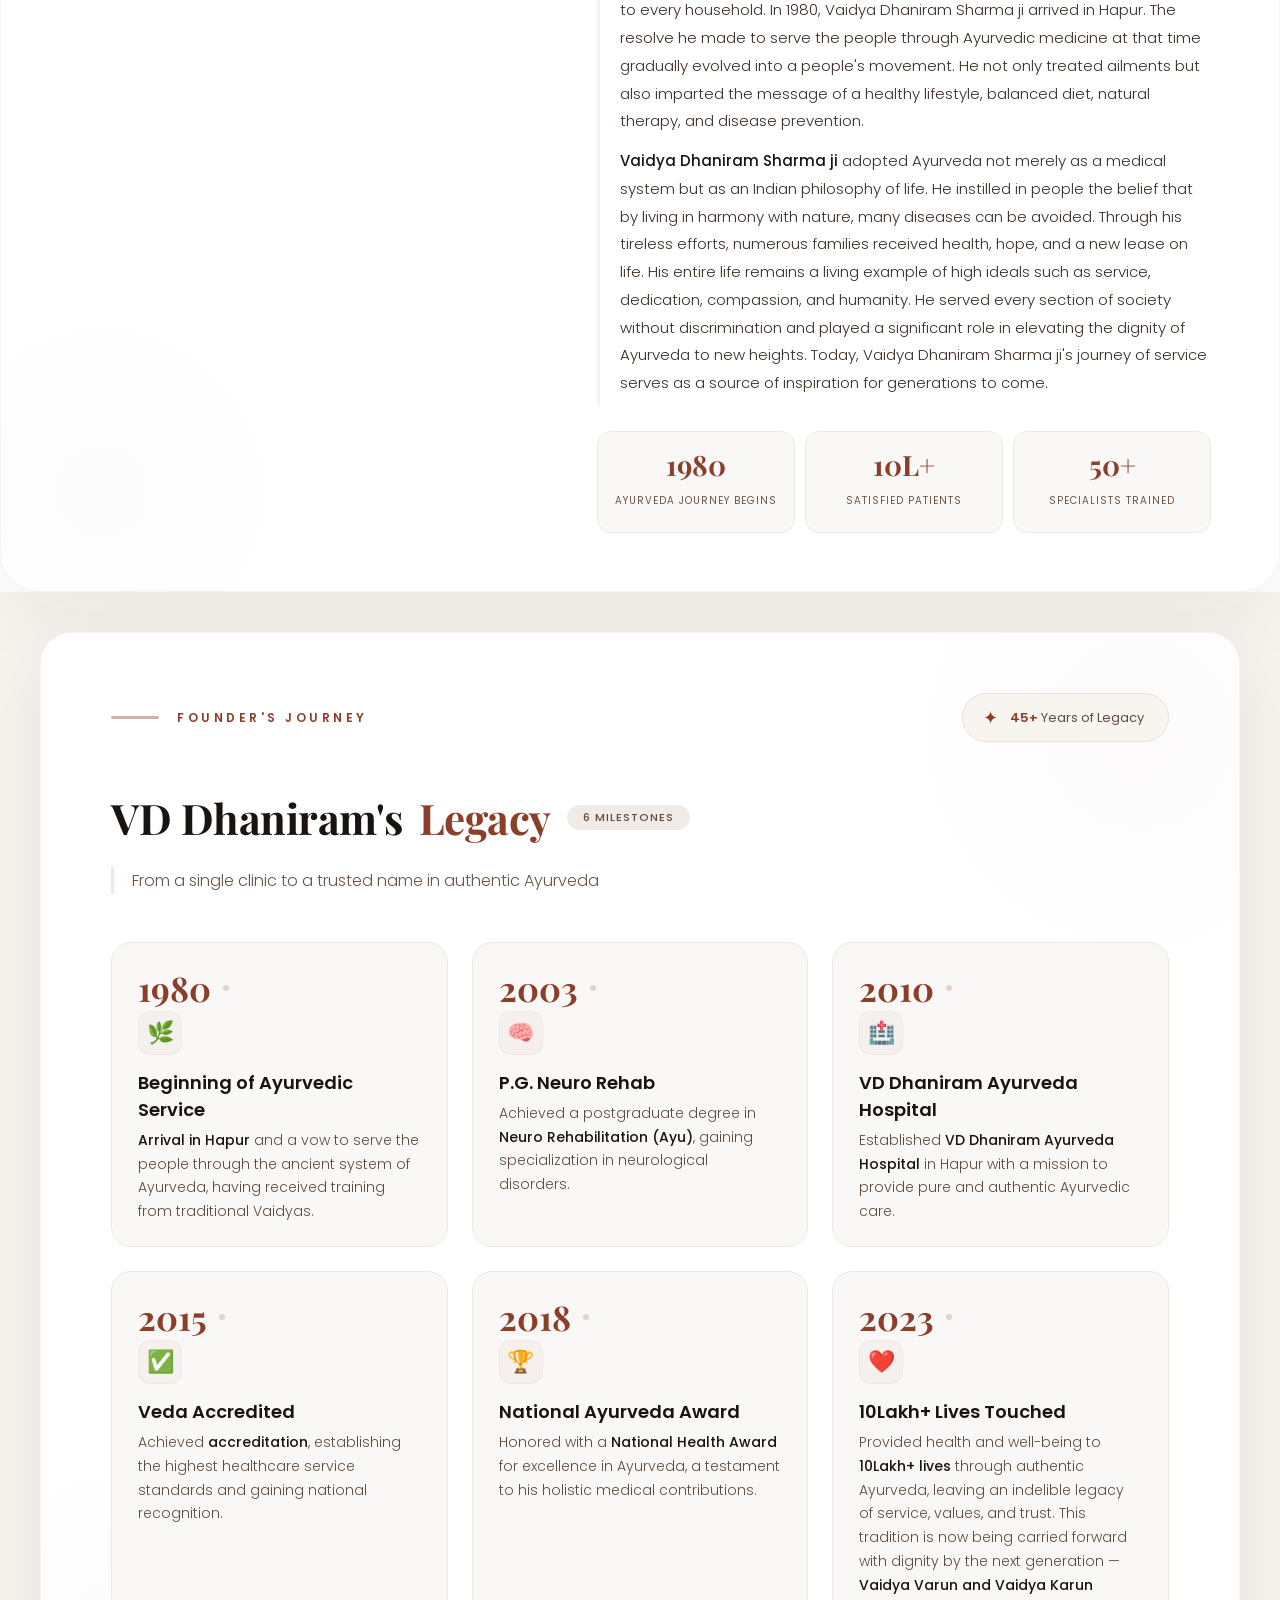
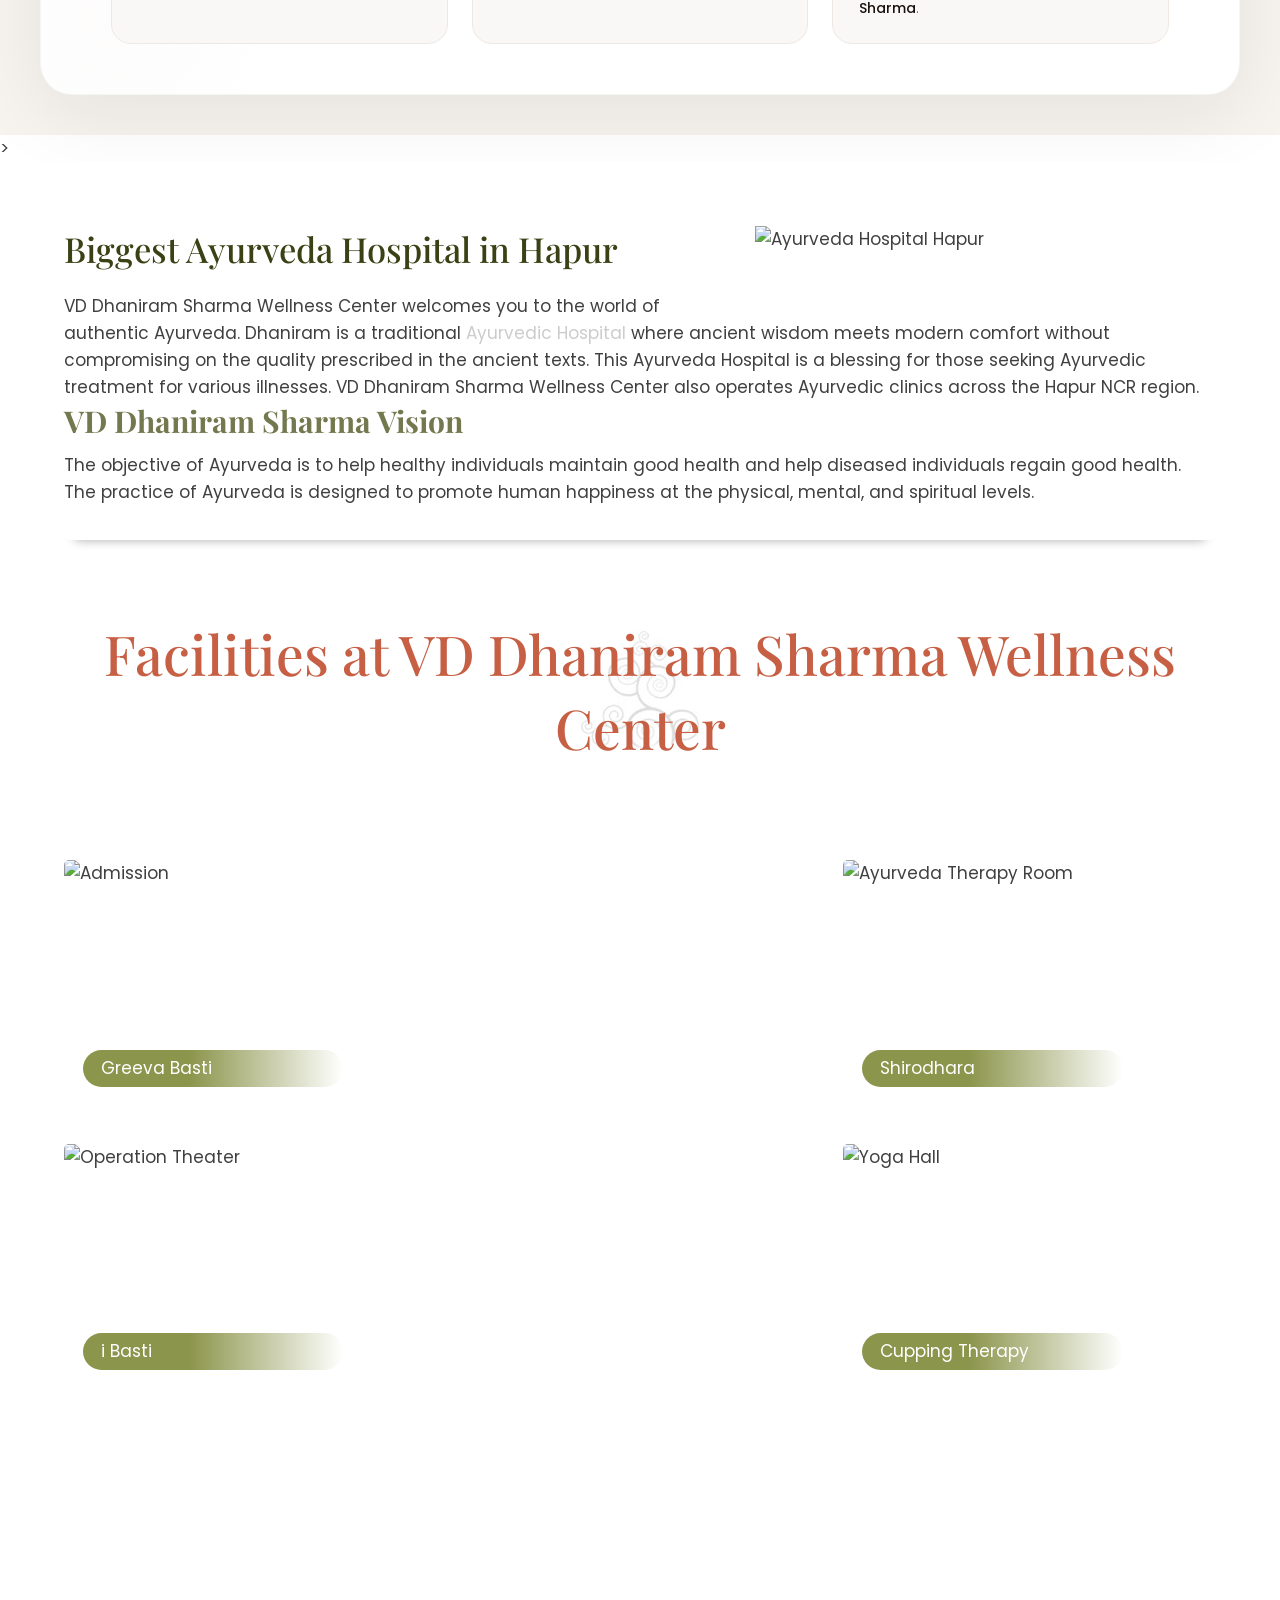
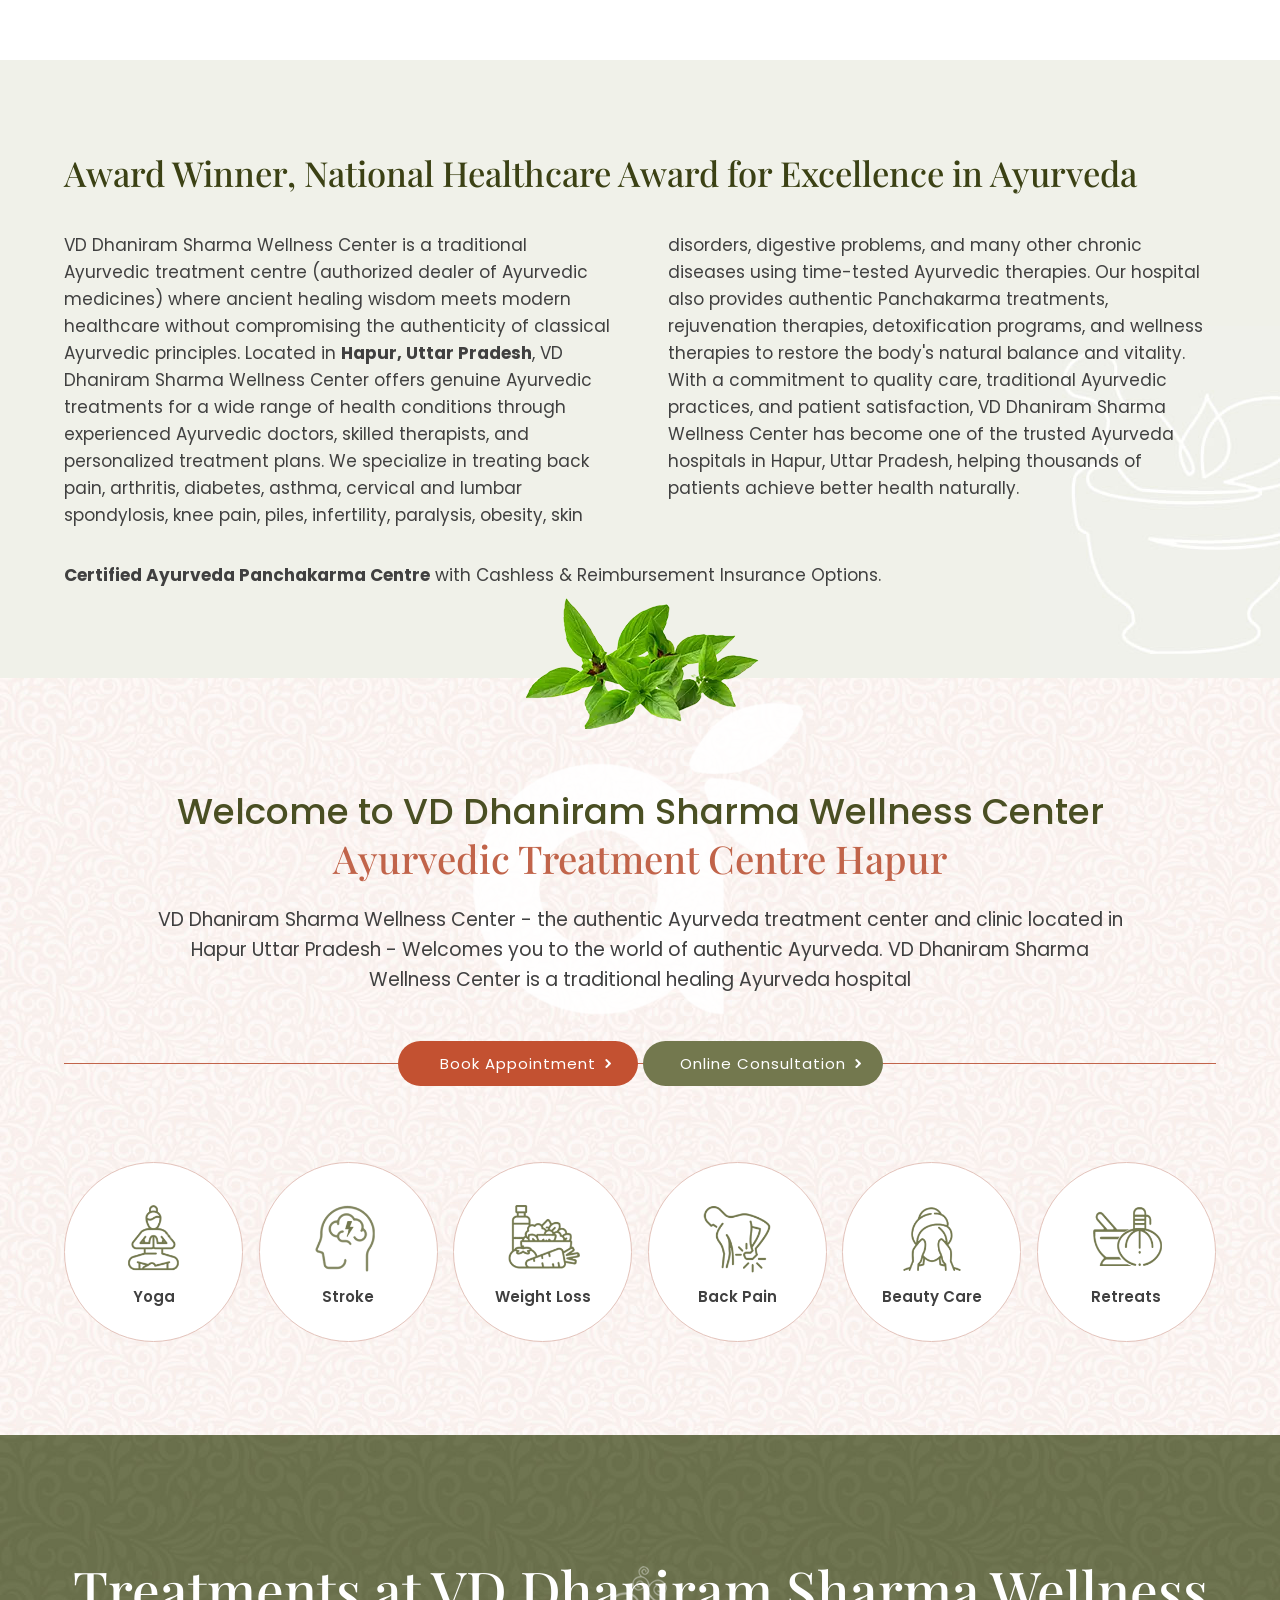
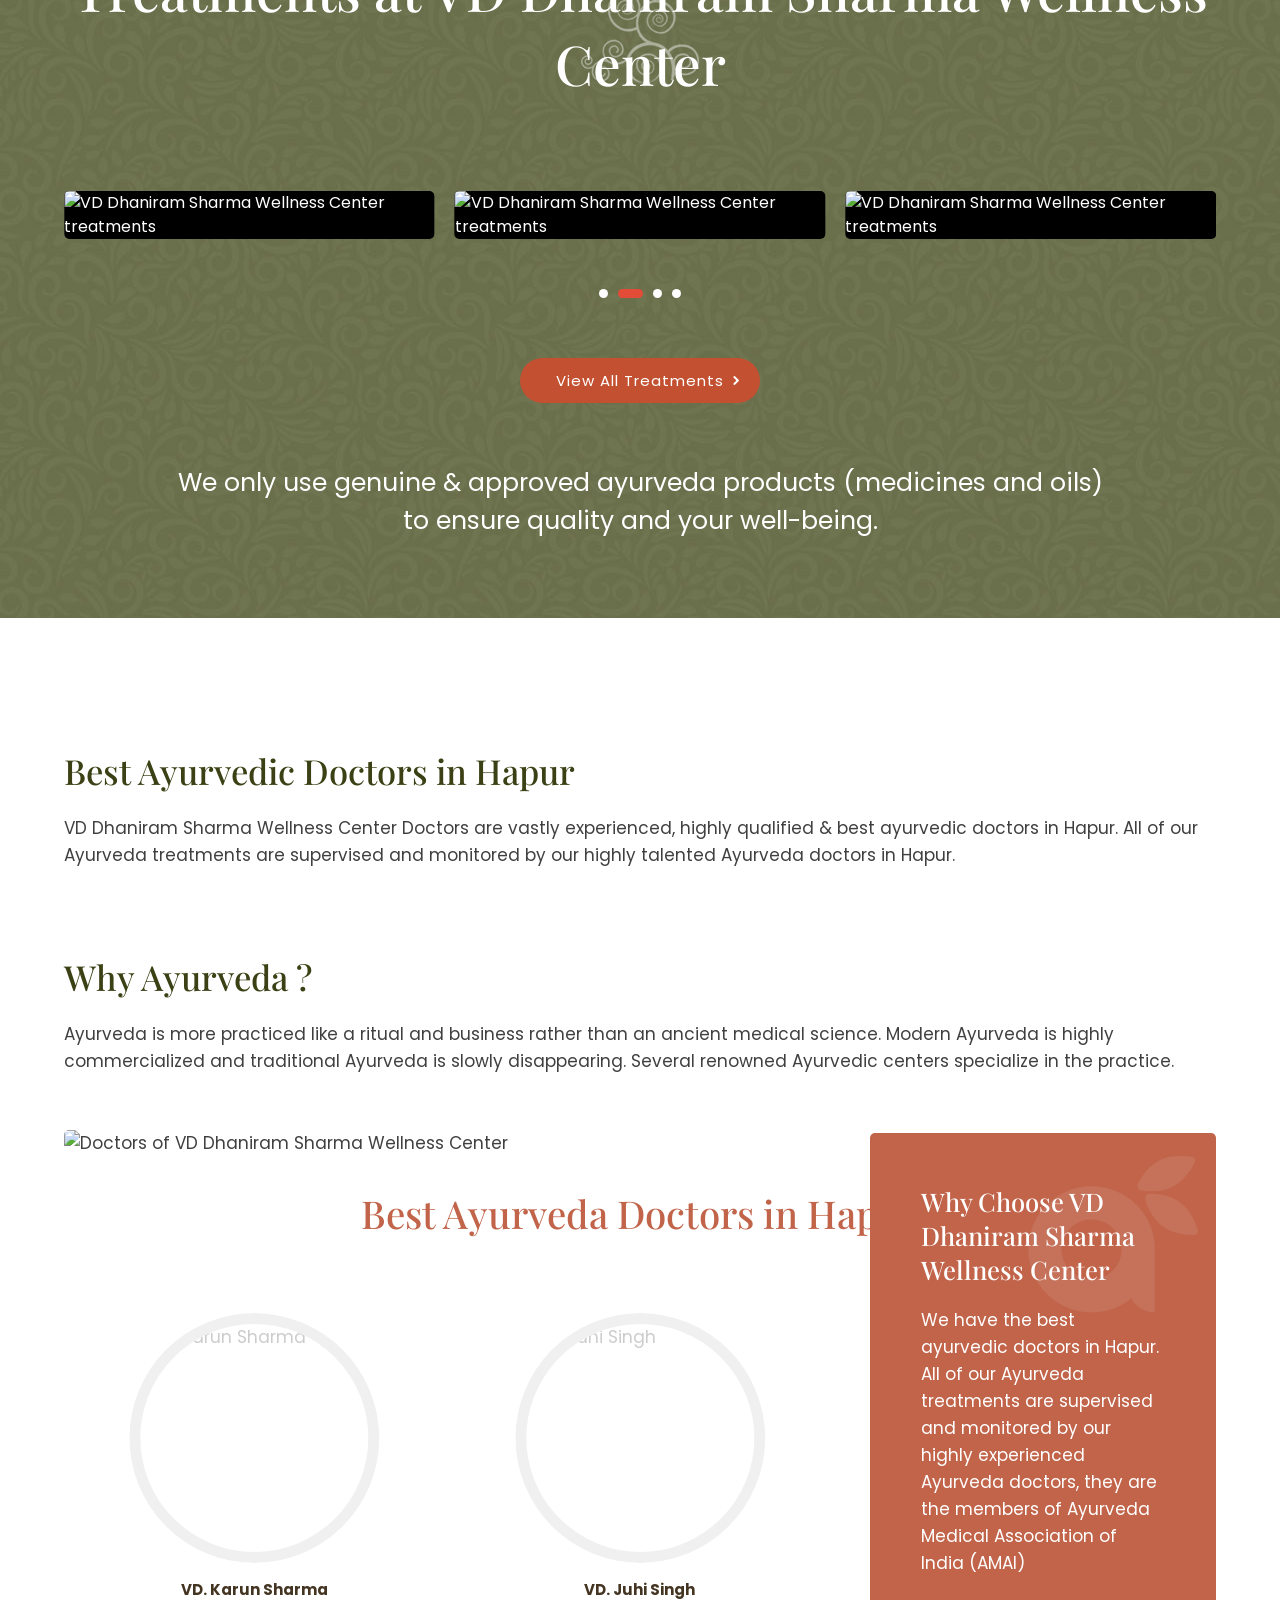
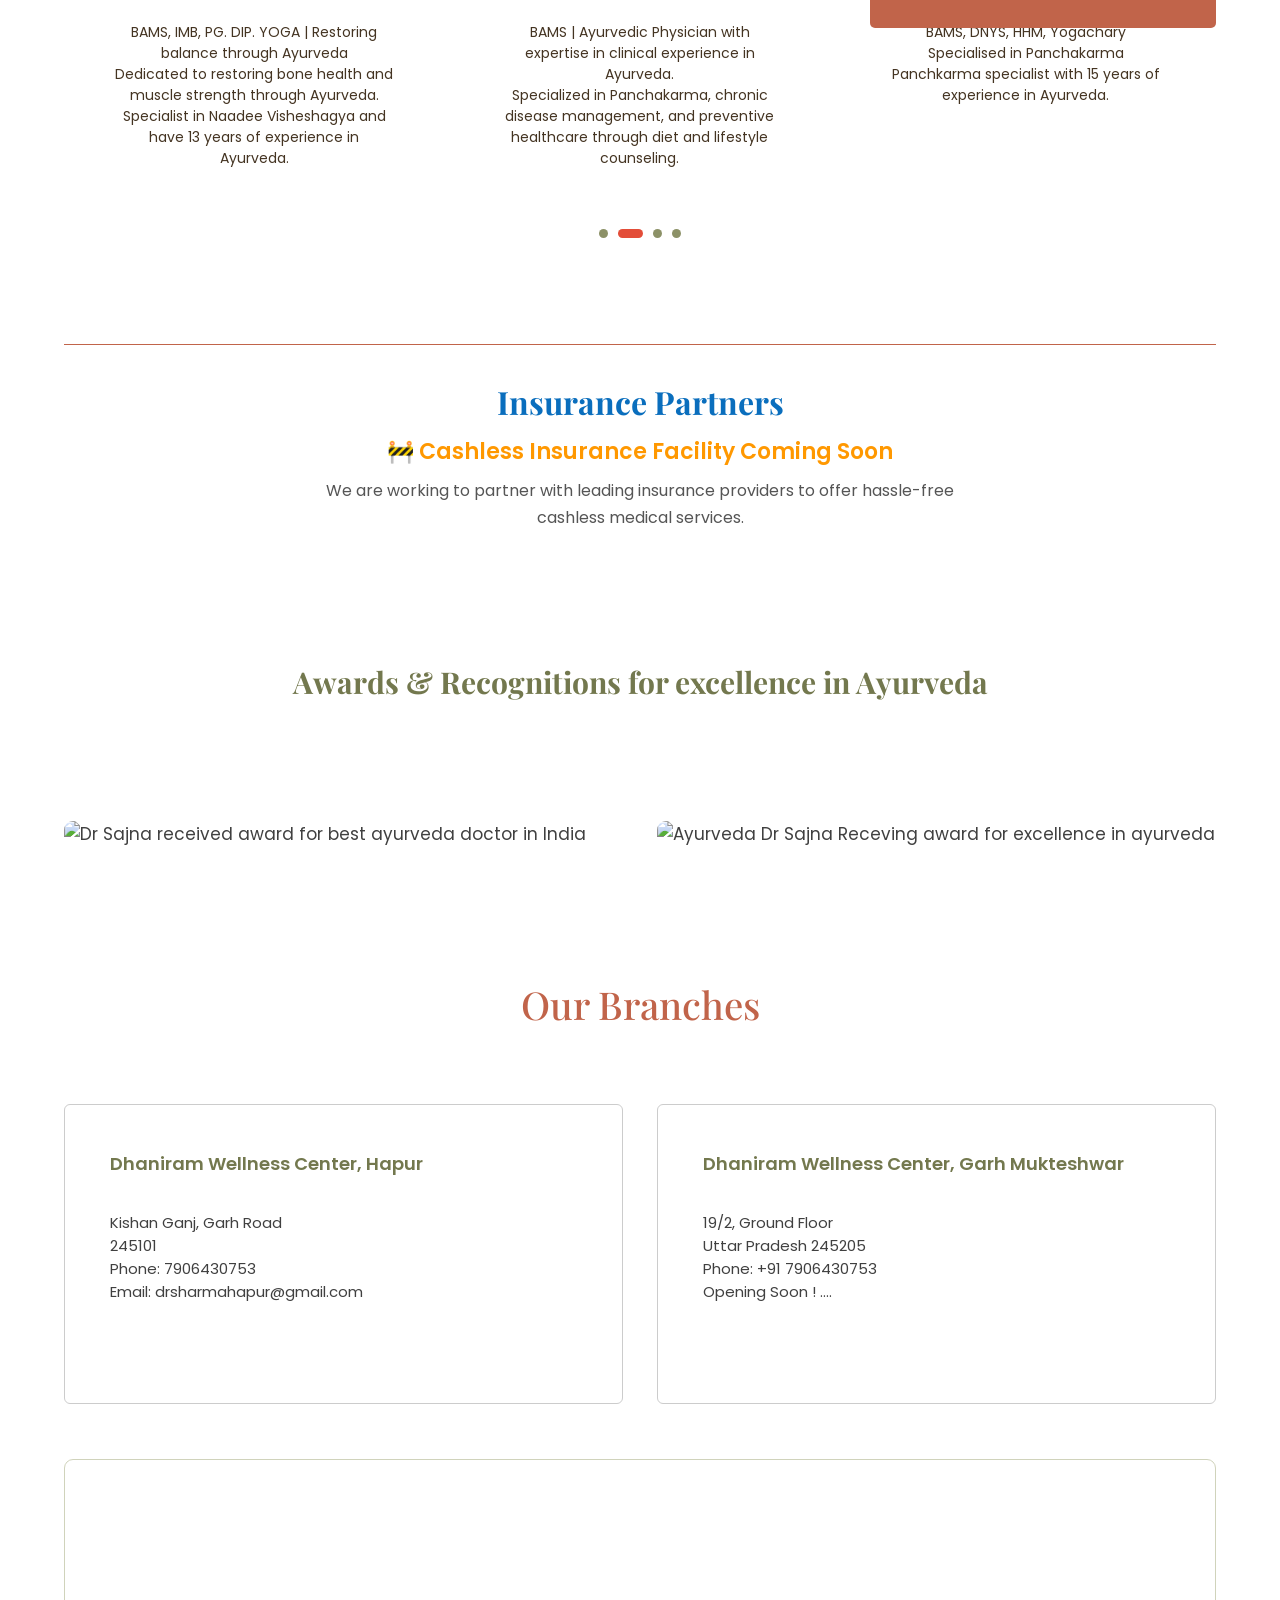
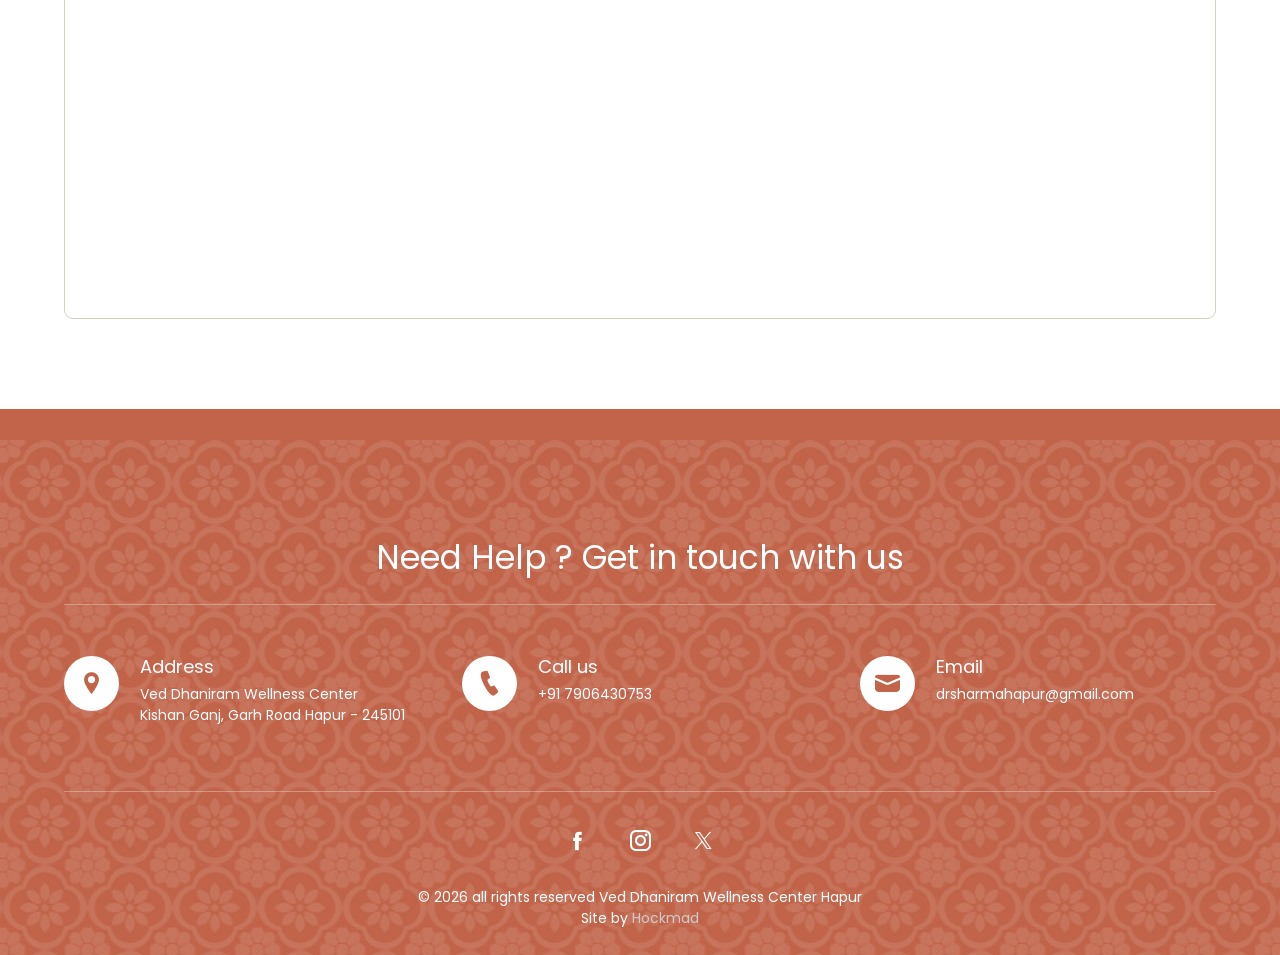
==== commit 0e409fbe: "Update index.html" ====
--- a/index.html
+++ b/index.html
@@ -1174,11 +1174,11 @@
         Certified
       </div>
       <div class="top1bar-cells">
-        <i class="icofont-ui-call"></i><strong>Call</strong>+91 90458 87854
+        <i class="icofont-ui-call"></i><strong>Call</strong>+91 79064 30753
       </div>
       <div class="top1bar-cells">
         <i class="icofont-ui-message"></i
-        ><strong>Email</strong>info@Dhaniram.com
+        ><strong>Email</strong>drsharmahapur@gmail.com
       </div>
     </div>
 
@@ -1192,7 +1192,7 @@
             alt="Dhaniram ayurveda hospital logo"
         /></a>
       </div>
-      <div class="callbtn"><a href="tel:+917042350500"></a></div>
+      <div class="callbtn"><a href="tel:+917906430753"></a></div>
       <div id="menu">
         <nav class="nav is-fixed" role="navigation">
           <div class="wrapper wrapper-flush">
@@ -1240,15 +1240,15 @@
 
     <div class="sliderwrap">
       <div class="slider-text">
-        <span>Dhaniram Ayurveda Hospital</span>
+        <span>VD Dhaniram Ayurveda Hospital</span>
         <h1>
           Best Ayurveda Hospital in Hapur, Hapur for Panchakarma & Chronic
           Diseases
         </h1>
       </div>
       <div class="banner-social">
-        <a href="tel:+919045887854"><i class="icofont-ui-call"></i></a>
-        <a href="https://wa.me/919045887854" target="_blank"
+        <a href="tel:+917906430753"><i class="icofont-ui-call"></i></a>
+        <a href="https://wa.me/917906430753" target="_blank"
           ><i class="icofont-whatsapp"></i
         ></a>
       </div>
@@ -1291,8 +1291,8 @@
         <!-- Hero Header -->
         <div class="editorial-hero">
           <div class="editorial-hero-left">
-            <span class="pre-title">— The Visionary Behind Dhaniram</span>
-            <h1>The soul of <br /><span class="highlight">Dhaniram</span></h1>
+            <span class="pre-title">— The Visionary Behind VD Dhaniram Sharma Wellness Center</span>
+            <h1>The soul of <br /><span class="highlight">VD Dhaniram Sharma</span></h1>
             <p class="hero-desc">
               A legacy of authentic Ayurveda, carried forward with reverence.
             </p>
@@ -1355,7 +1355,7 @@
                 <span class="label">Ayurveda Journey Begins</span>
               </div>
               <div class="editorial-stat">
-                <span class="number">1L+</span>
+                <span class="number">10L+</span>
                 <span class="label">Satisfied Patients</span>
               </div>
               <div class="editorial-stat">
@@ -1385,7 +1385,7 @@
         <!-- ===== TITLE ===== -->
         <div class="history-title">
           <h2>
-                Dhaniram's <span class="accent">Legacy</span>
+               VD Dhaniram's <span class="accent">Legacy</span>
                 <span class="badge">6 Milestones</span>
             </h2>
             <p>From a single clinic to a trusted name in authentic Ayurveda</p>
@@ -1426,9 +1426,9 @@
               <span class="dash"></span>
             </div>
              <div class="icon-wrap">🏥</div>
-                <div class="card-title">Dhaniram Ayurveda Hospital</div>
+                <div class="card-title">VD Dhaniram Ayurveda Hospital</div>
                 <div class="card-desc">
-                    Established <strong>Dhaniram Ayurveda Hospital</strong> in Hapur with a mission to provide pure and authentic Ayurvedic care.
+                    Established <strong>VD Dhaniram Ayurveda Hospital</strong> in Hapur with a mission to provide pure and authentic Ayurvedic care.
                 </div>
           </div>
 
@@ -1465,9 +1465,9 @@
               <span class="dash"></span>
             </div>
            <div class="icon-wrap">❤️</div>
-                <div class="card-title">1Lakh+ Lives Touched</div>
+                <div class="card-title">10Lakh+ Lives Touched</div>
                 <div class="card-desc">
-                    Provided health and well-being to <strong>1Lakh+ lives</strong> through authentic Ayurveda, leaving an indelible legacy of service, values, and trust. This tradition is now being carried forward with dignity by the next generation — <strong>Vaidya Varun and Vaidya Karun Sharma</strong>.
+                    Provided health and well-being to <strong>10Lakh+ lives</strong> through authentic Ayurveda, leaving an indelible legacy of service, values, and trust. This tradition is now being carried forward with dignity by the next generation — <strong>Vaidya Varun and Vaidya Karun Sharma</strong>.
                 </div>
           </div>
         </div>
@@ -1488,7 +1488,7 @@
         </div>
         <h3>Biggest Ayurveda Hospital in Hapur</h3>
         <p>
-          Dhaniram Ayurveda Hospital welcomes you to the world of authentic
+          VD Dhaniram Sharma Wellness Center welcomes you to the world of authentic
           Ayurveda. Dhaniram is a traditional
           <a href="hospital.html" title="Ayurveda Hospital"
             >Ayurvedic Hospital</a
@@ -1496,9 +1496,9 @@
           where ancient wisdom meets modern comfort without compromising on the
           quality prescribed in the ancient texts. This Ayurveda Hospital is a
           blessing for those seeking Ayurvedic treatment for various illnesses.
-          Dhaniram also operates Ayurvedic clinics across the Hapur NCR region.
+          VD Dhaniram Sharma Wellness Center also operates Ayurvedic clinics across the Hapur NCR region.
         </p>
-        <h5>Dhaniram Vision</h5>
+        <h5>VD Dhaniram Sharma  Vision</h5>
         <p>
           The objective of Ayurveda is to help healthy individuals maintain good
           health and help diseased individuals regain good health. The practice
@@ -1508,7 +1508,7 @@
         <div class="awards">
           <!-- <img src="images/awards.jpg" alt="Awards" width="1086" height="115" /> -->
         </div>
-        <h3 class="titlewrap">Facilities at Dhaniram</h3>
+        <h3 class="titlewrap">Facilities at VD Dhaniram Sharma Wellness Center</h3>
         <div class="facilitywrap">
           <div class="f-3-col">
             <div class="f-micro">
@@ -1555,7 +1555,7 @@
           </div>
           <div class="f-3-col">
             <div class="f-micro">
-              <div class="f-text">Hydrocolin Therapy</div>
+              <div class="f-text">Shirodhara</div>
               <img
                 src="https://res.cloudinary.com/kgqfbt78/image/upload/v1784451332/treat10_v1rs17.jpg"
                 alt="Ayurveda Therapy Room"
@@ -1583,11 +1583,11 @@
           Award Winner, National Healthcare Award for Excellence in Ayurveda
         </h3>
         <div class="split">
-          Dhaniram is a traditional Ayurvedic treatment centre (authorized
+          VD Dhaniram Sharma Wellness Center is a traditional Ayurvedic treatment centre (authorized
           dealer of Ayurvedic medicines) where ancient healing wisdom meets
           modern healthcare without compromising the authenticity of classical
           Ayurvedic principles. Located in
-          <strong>Hapur, Uttar Pradesh</strong>, Dhaniram Ayurveda Hospital
+          <strong>Hapur, Uttar Pradesh</strong>, VD Dhaniram Sharma Wellness Center     
           offers genuine Ayurvedic treatments for a wide range of health
           conditions through experienced Ayurvedic doctors, skilled therapists,
           and personalized treatment plans. We specialize in treating back pain,
@@ -1598,7 +1598,7 @@
           treatments, rejuvenation therapies, detoxification programs, and
           wellness therapies to restore the body's natural balance and vitality.
           With a commitment to quality care, traditional Ayurvedic practices,
-          and patient satisfaction, Dhaniram has become one of the trusted
+          and patient satisfaction, VD Dhaniram Sharma Wellness Center has become one of the trusted
           Ayurveda hospitals in Hapur, Uttar Pradesh, helping thousands of
           patients achieve better health naturally.
         </div>
@@ -1609,17 +1609,17 @@
 
     <div class="wrap4">
       <div class="fixwrap">
-        <span class="heading">Welcome to Dhaniram </span>
+        <span class="heading">Welcome to VD Dhaniram Sharma Wellness Center </span>
         <h2>Ayurvedic Treatment Centre Hapur</h2>
 
         <section>
-          Dhaniram - the authentic Ayurveda treatment center and
+          VD Dhaniram Sharma Wellness Center - the authentic Ayurveda treatment center and
           clinic located in Hapur Uttar Pradesh - Welcomes you to the world of
-          authentic Ayurveda. Dhaniram is a traditional healing Ayurveda
+          authentic Ayurveda. VD Dhaniram Sharma Wellness Center is a traditional healing Ayurveda
           hospital
         </section>
         <div class="linkwrap">
-          <a class="aa" href="tel:+919045887854">Book Appointment</a>
+          <a class="aa" href="tel:+917906430753">Book Appointment</a>
           <a class="vv" href="tel:+918826786437">Online Consultation</a>
         </div>
         <div class="iconwrap">
@@ -1678,7 +1678,7 @@
 
     <div class="wrap2">
       <div class="fixwrap">
-        <div class="titlewrap2">Treatments at Dhaniram</div>
+        <div class="titlewrap2">Treatments at VD Dhaniram Sharma Wellness Center</div>
         <div class="service-wrap">
           <div class="item">
             <div class="clearfix">
@@ -1690,7 +1690,7 @@
                         src="https://res.cloudinary.com/kgqfbt78/image/upload/v1784278745/treat3_xrt2hz.jpg"
                         width="490"
                         height="423"
-                        alt="Dhaniram treatments"
+                        alt="VD Dhaniram Sharma Wellness Center treatments"
                       />
                       <div class="testidesc">
                         <h2>Hydrocollin Therapy</h2>
@@ -1709,7 +1709,7 @@
                         src="https://res.cloudinary.com/kgqfbt78/image/upload/v1784280526/treat7_l4g4rr.jpg"
                         width="490"
                         height="423"
-                        alt="Dhaniram treatments"
+                        alt="VD Dhaniram Sharma Wellness Center treatments"
                       />
                       <div class="testidesc">
                         <h2>Foot Kasya Thali Masajara</h2>
@@ -1728,7 +1728,7 @@
                         src="https://res.cloudinary.com/kgqfbt78/image/upload/v1784280527/treat9_icczcy.jpg"
                         width="490"
                         height="423"
-                        alt="Dhaniram treatments"
+                        alt="VD Dhaniram Sharma Wellness Center treatments"
                       />
                       <div class="testidesc">
                         <h2>Kati Basti</h2>
@@ -1746,7 +1746,7 @@
                         src="https://res.cloudinary.com/kgqfbt78/image/upload/v1784280526/treat6_ofct8g.jpg"
                         width="490"
                         height="423"
-                        alt="Dhaniram treatments"
+                        alt="VD Dhaniram Sharma Wellness Center treatments"
                       />
                       <div class="testidesc">
                         <h2>Mud Therapy</h2>
@@ -1777,7 +1777,7 @@
         <div class="div100 marginbtm parentflex">
           <div class="Dhaniram-3-col">
             <h3>Best Ayurvedic Doctors in Hapur</h3>
-            Dhaniram Doctors are vastly experienced, highly qualified & best
+            VD Dhaniram Sharma Wellness Center Doctors are vastly experienced, highly qualified & best
             ayurvedic doctors in Hapur. All of our Ayurveda treatments are
             supervised and monitored by our highly talented Ayurveda doctors in
             Hapur.
@@ -1796,54 +1796,18 @@
               src="https://res.cloudinary.com/kgqfbt78/image/upload/v1784278260/pic2_i2nydi.jpg"
               width="1087"
               height="581"
-              alt="Doctors of Dhaniram"
+              alt="Doctors of VD Dhaniram Sharma Wellness Center"
             />
           </div>
           <div class="red">
-            <h3>Why Choose Dhaniram</h3>
+            <h3>Why Choose VD Dhaniram Sharma Wellness Center</h3>
             We have the best ayurvedic doctors in Hapur. All of our Ayurveda
             treatments are supervised and monitored by our highly experienced
             Ayurveda doctors, they are the members of Ayurveda Medical
             Association of India (AMAI)
           </div>
         </div>
-        <div class="titles">
-          <h2>Ayurveda Panchakarma Packages</h2>
-        </div>
-        <div class="a-wrap">
-          <div class="a-3-col">
-            <h3><strong>Ojusvridhi</strong> - 7 Days PanchaKarma Retreat</h3>
-            Purifies your soul and spirit, detox your body, increase your life
-            span, disease free. Live long with balanced doshas, mindful and
-            eternal bliss includes Ayurveda Panchakarma therapy which help to
-            detox the body, Rasayana therapy helps in Rejuvenation of the body
-            and anti-ageing. Yoga and mediation programme helps to balance your
-            senses and purifies the soul.
-          </div>
-          <div class="a-3-col nopad">
-            <img
-              src="images/ayurveda-panjakarma.jpg"
-              width="684"
-              height="261"
-              alt="panchakarma"
-            />
-          </div>
-          <div class="a-3-col nopad">
-            <img
-              src="images/panjakarma.jpg"
-              width="684"
-              height="261"
-              alt="ayurveda treatment Hapur"
-            />
-          </div>
-          <div class="a-3-col">
-            <h3><strong>Tejasvi </strong>- 15 Days PanchaKarma Retreat</h3>
-            Help to detox, fight against chronic diseases, helps in slimming,
-            helps in nidhra nasam (Insomnia) helps in anti-ageing and revitalize
-            the body, mind and soul. Programme includes:- Panchakarma, Ayurveda
-            therapy, Yoga, Meditation, Herbal diet<br />
-          </div>
-        </div>
+        
         <div class="titles2">
           <h2>Best Ayurveda Doctors in Hapur</h2>
         </div>
@@ -1984,10 +1948,7 @@
           </div>
         </div>
         <div class="linkwrap">
-          <a class="aa" href="packages.html">View All Packages</a>
-          <a class="vv" href="https://wa.me/919045887854?text=Hello%20Doctor"
-            >Talk to Doctor</a
-          >
+          
         </div>
         <!-- <div class="insurance-wrap">
           <img
@@ -2091,14 +2052,14 @@
             <strong>Dhaniram Wellness Center, Hapur</strong><br />
             Kishan Ganj, Garh Road<br />
             245101<br />
-            Phone: 9045887854<br />
-            Email: info@Dhaniram.com
+            Phone: 7906430753<br />
+            Email: drsharmahapur@gmail.com
           </div>
           <div class="branches">
             <strong>Dhaniram Wellness Center, Garh Mukteshwar</strong><br />
             19/2, Ground Floor<br />
             Uttar Pradesh 245205<br />
-            Phone: +91 9045887854<br />
+            Phone: +91 7906430753<br />
             Opening Soon ! ....
           </div>
         </div>
@@ -2127,11 +2088,11 @@
           </div>
           <div class="footer-3-col">
             <i class="icofont-ui-call"></i><strong>Call us</strong>+91
-            9045887854
+            7906430753
           </div>
           <div class="footer-3-col">
             <i class="icofont-ui-message"></i
-            ><strong>Email</strong> info@Dhaniram.com
+            ><strong>Email</strong> drsharmahapur@gmail.com
           </div>
         </div>
         <div class="social">
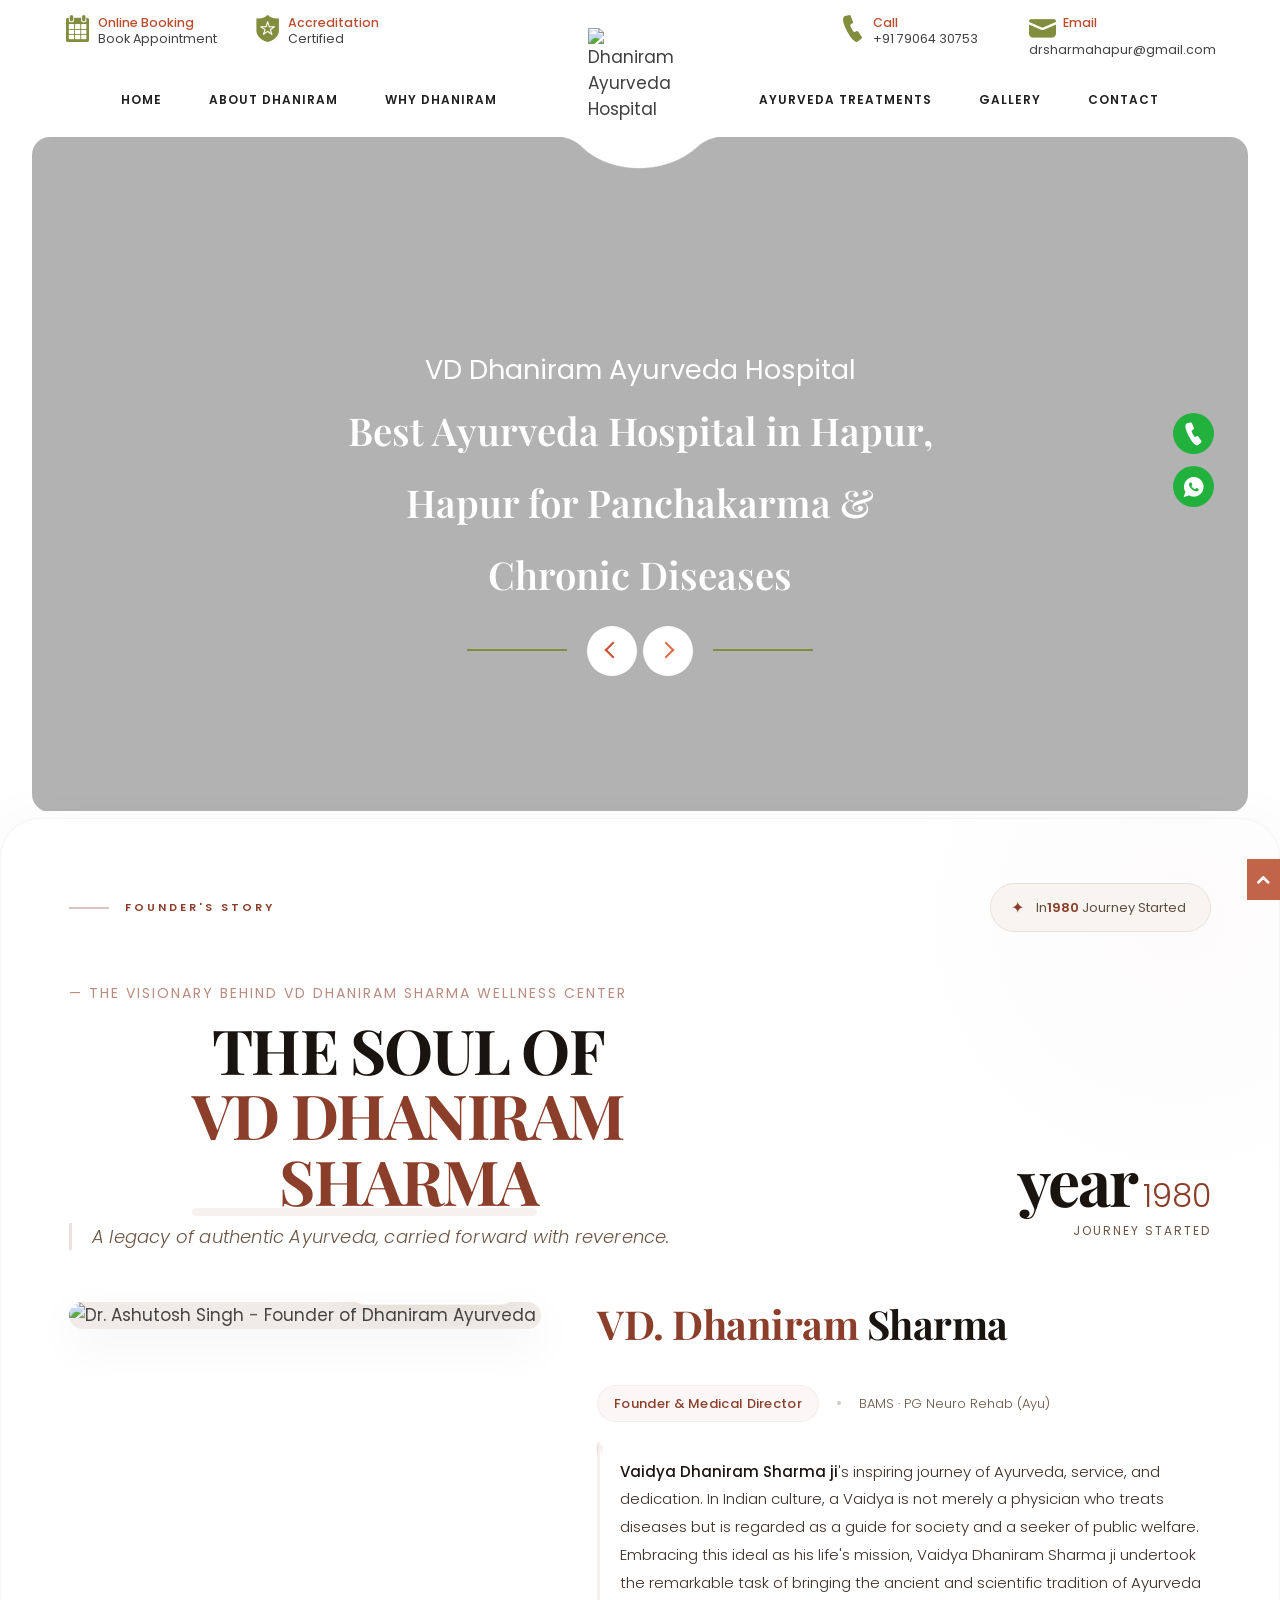
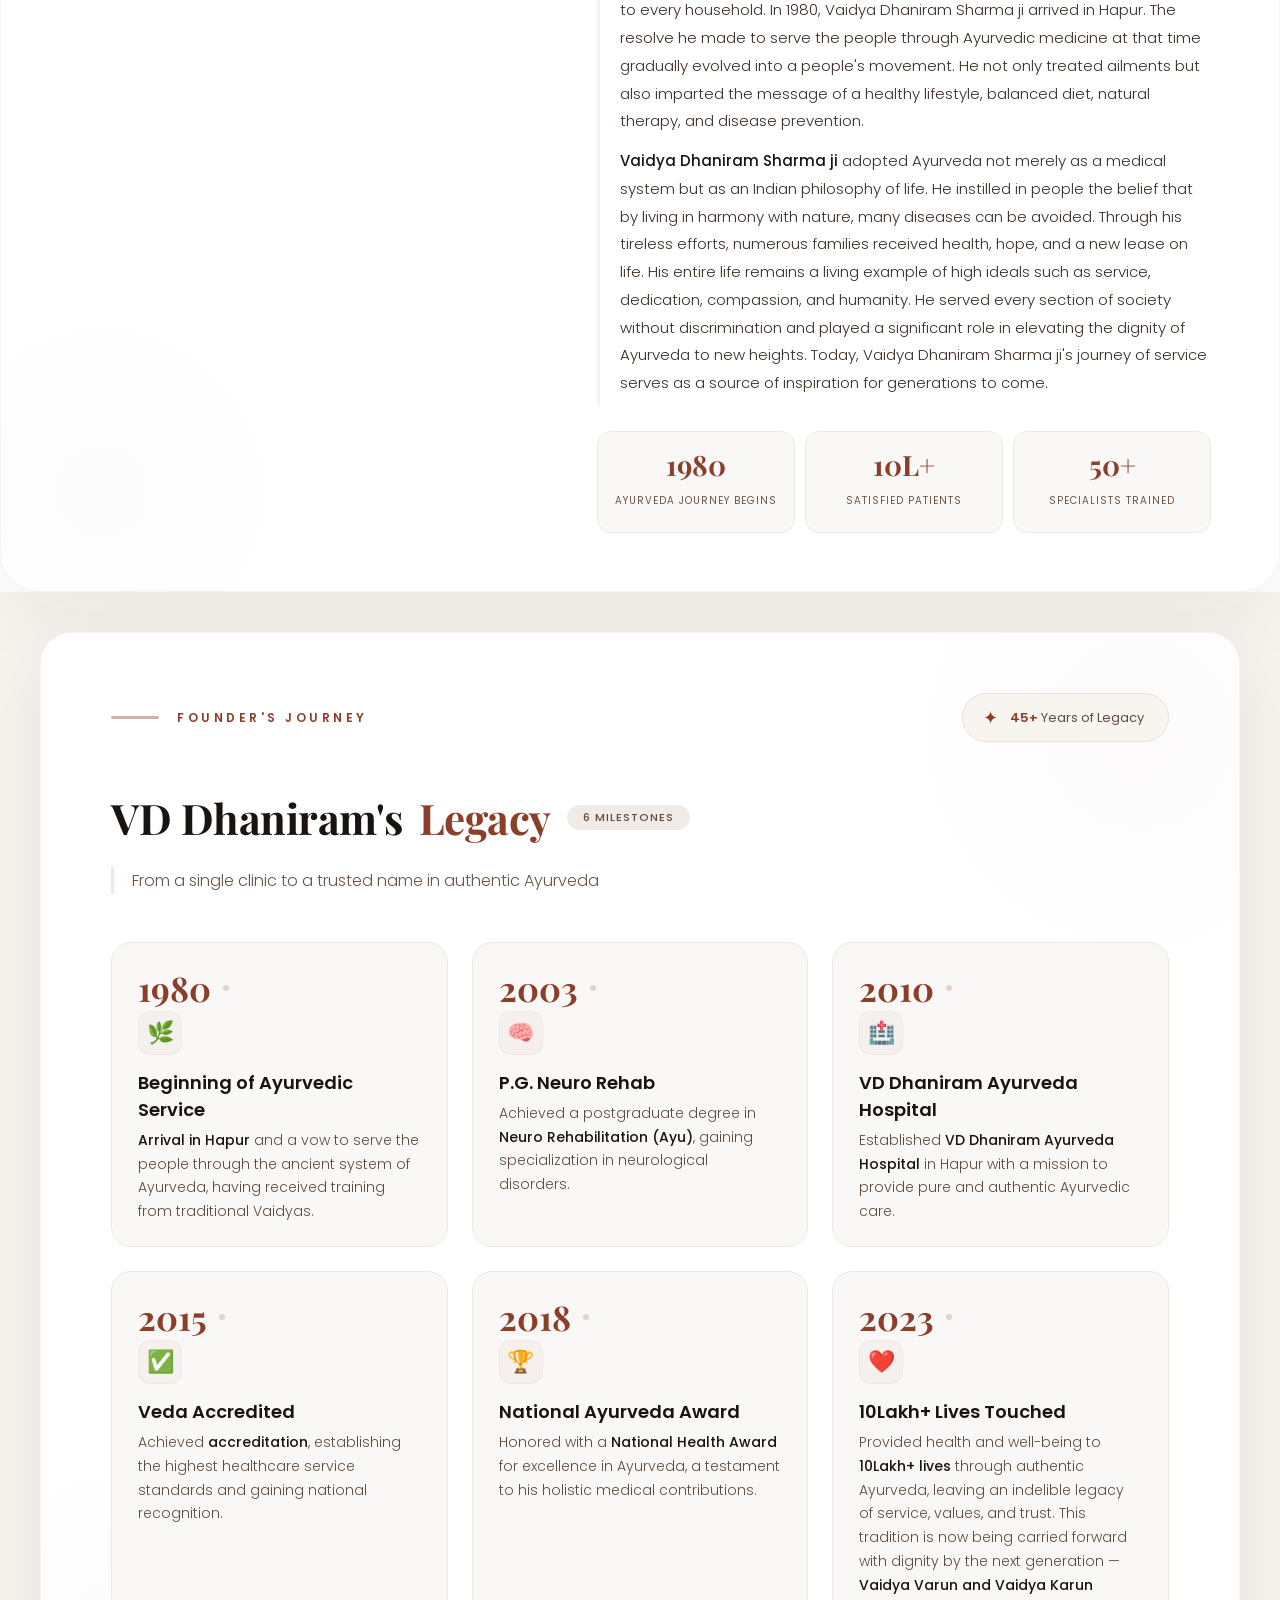
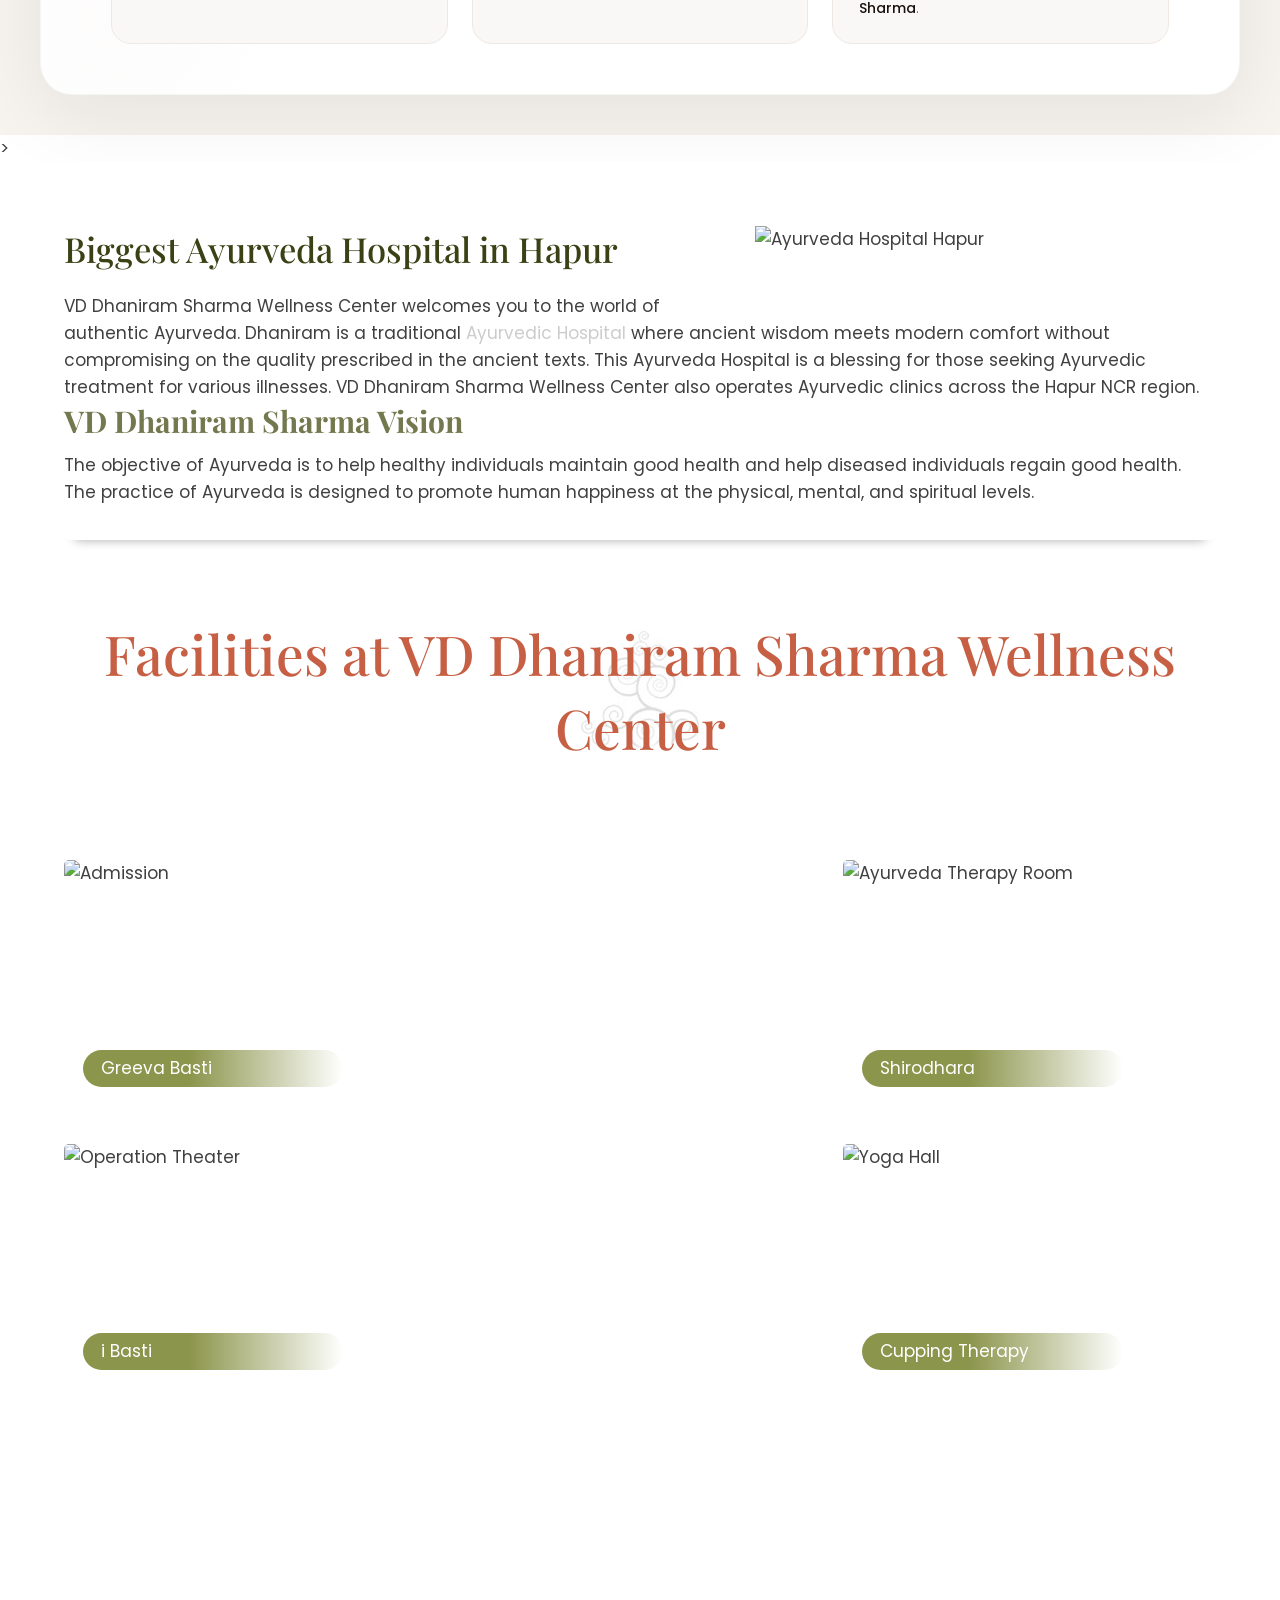
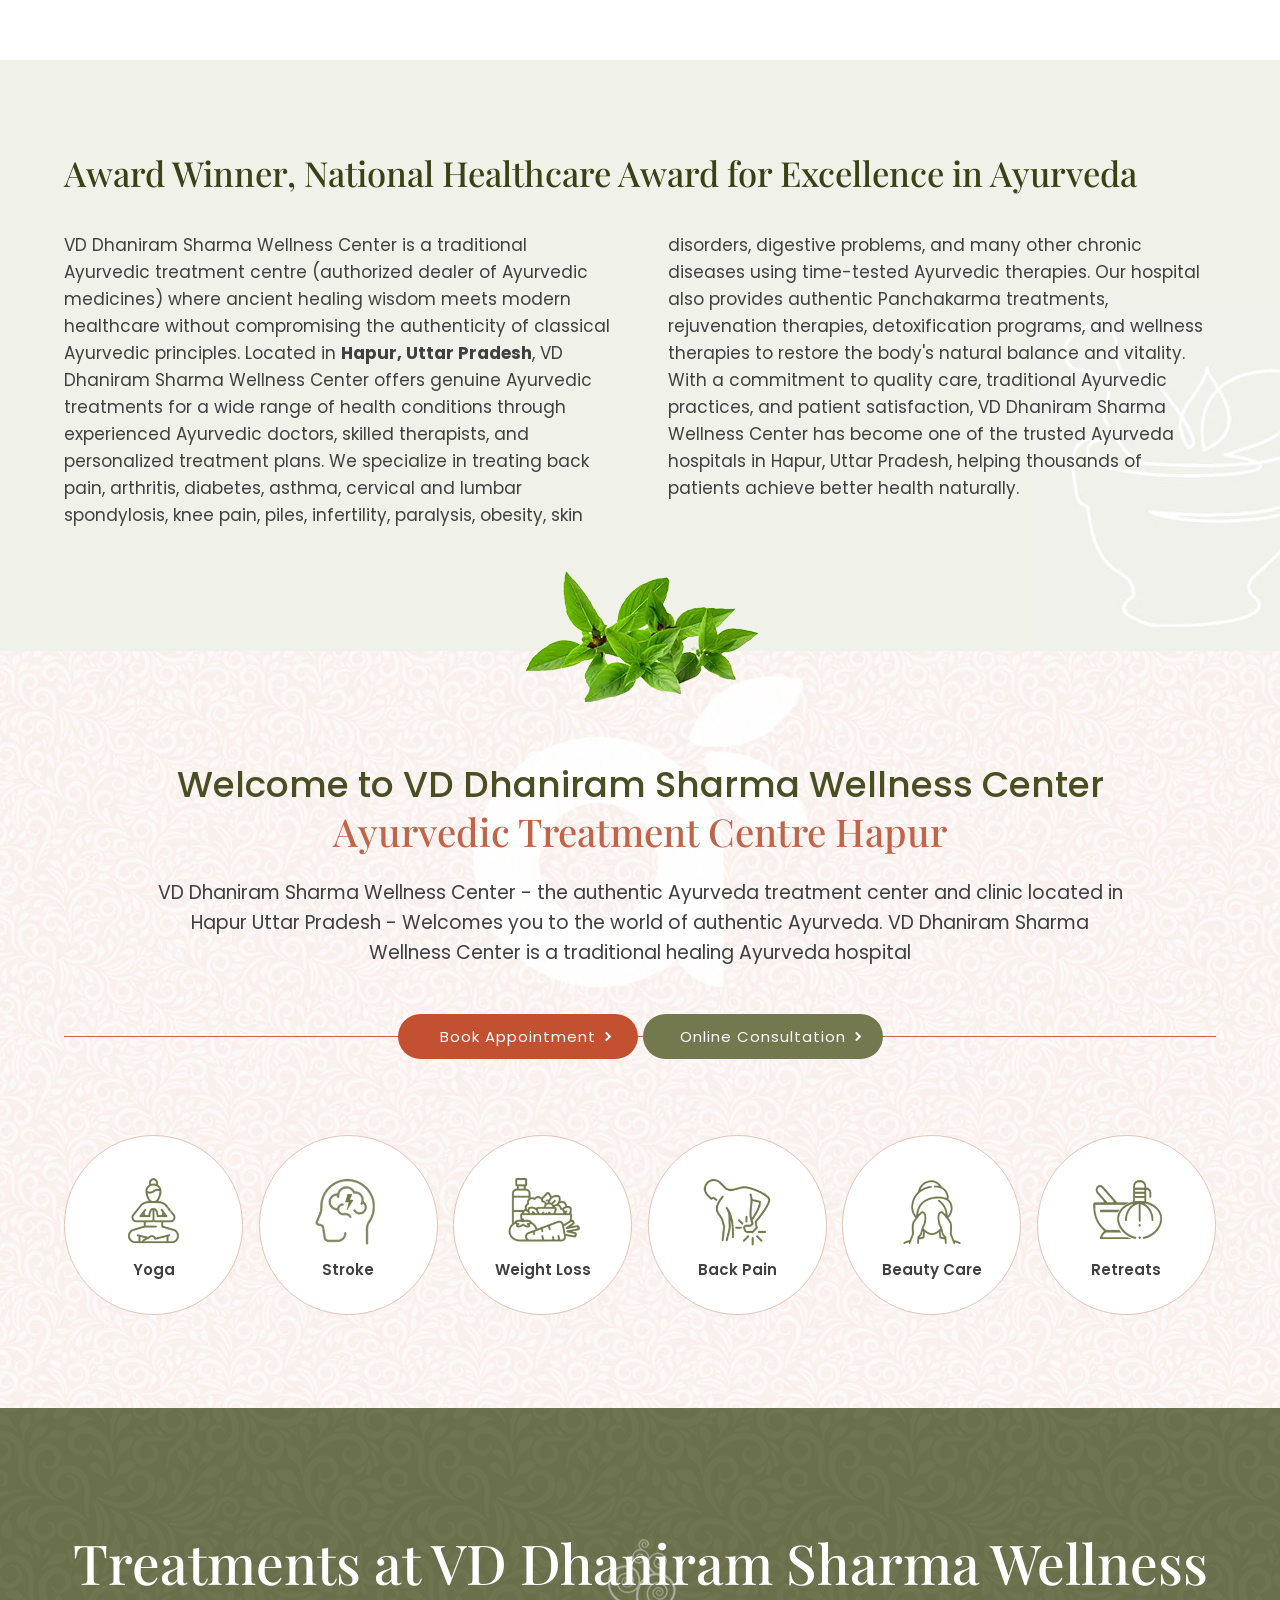
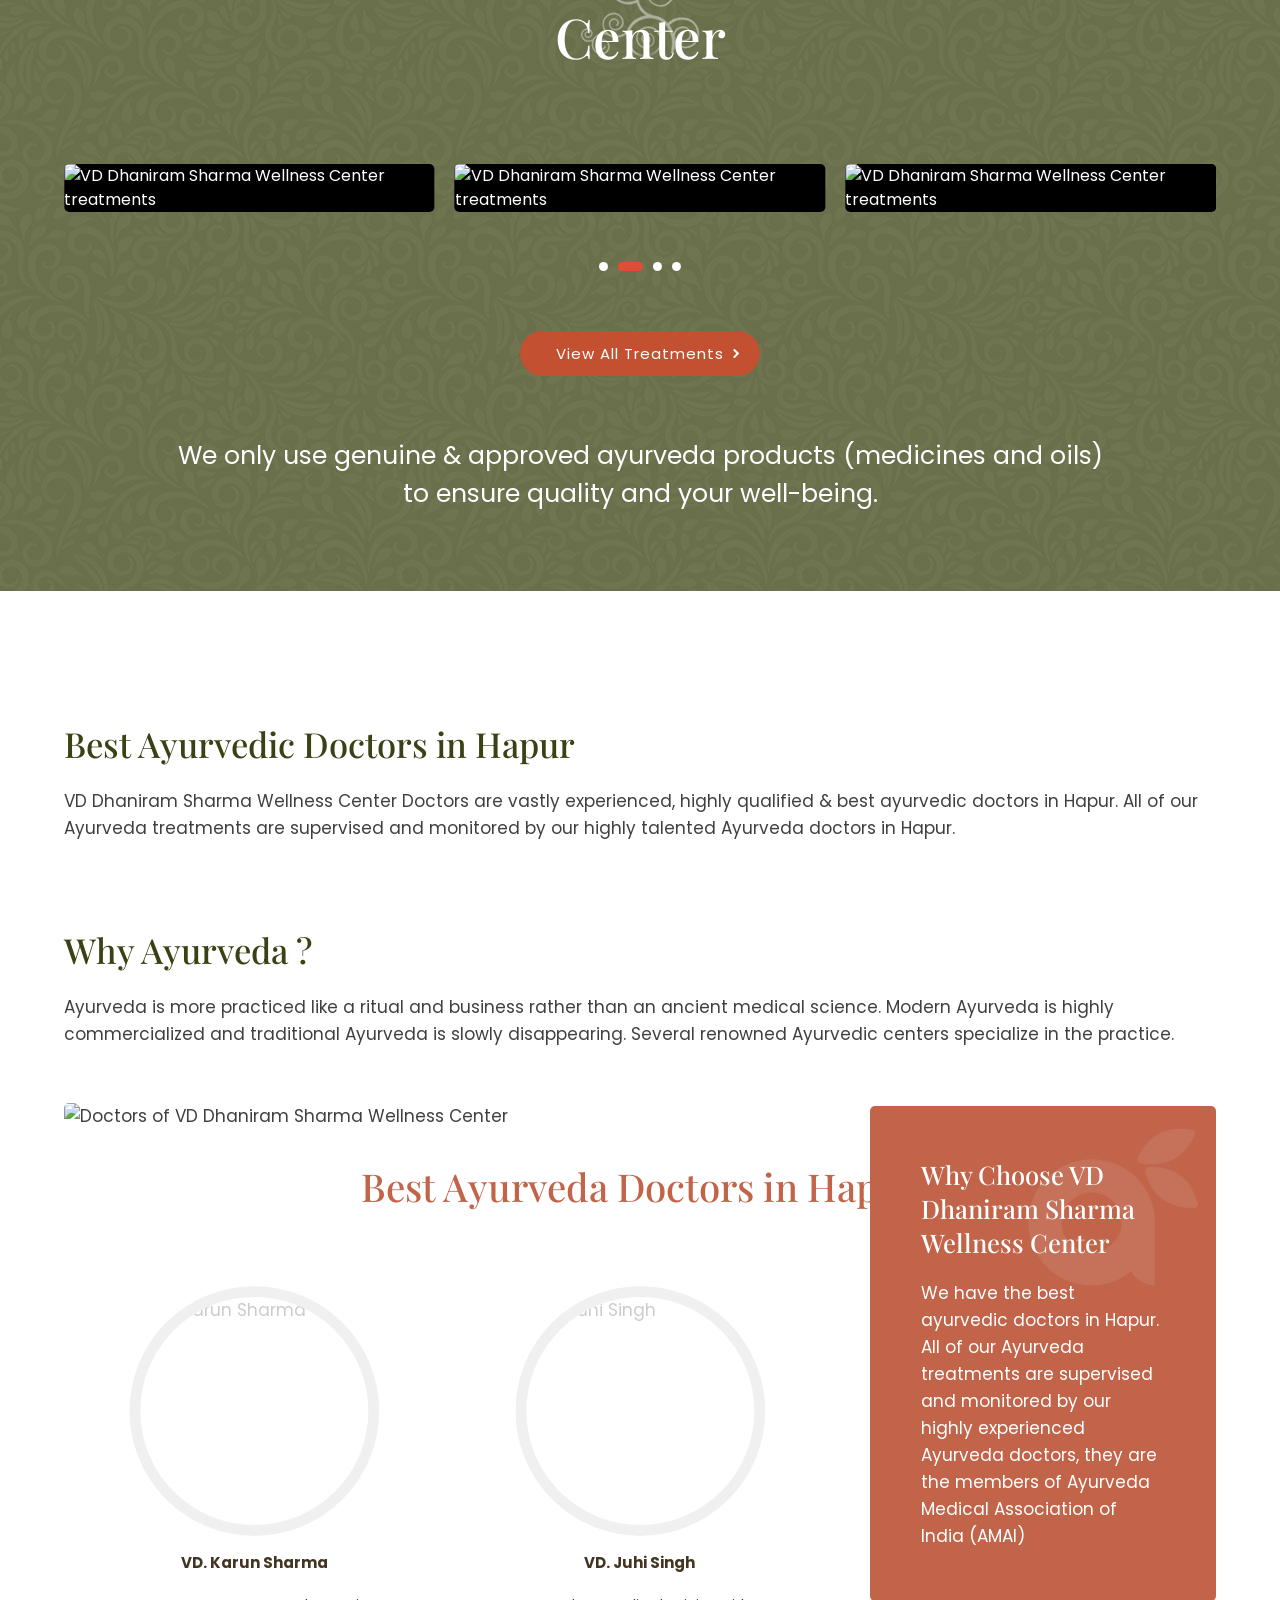
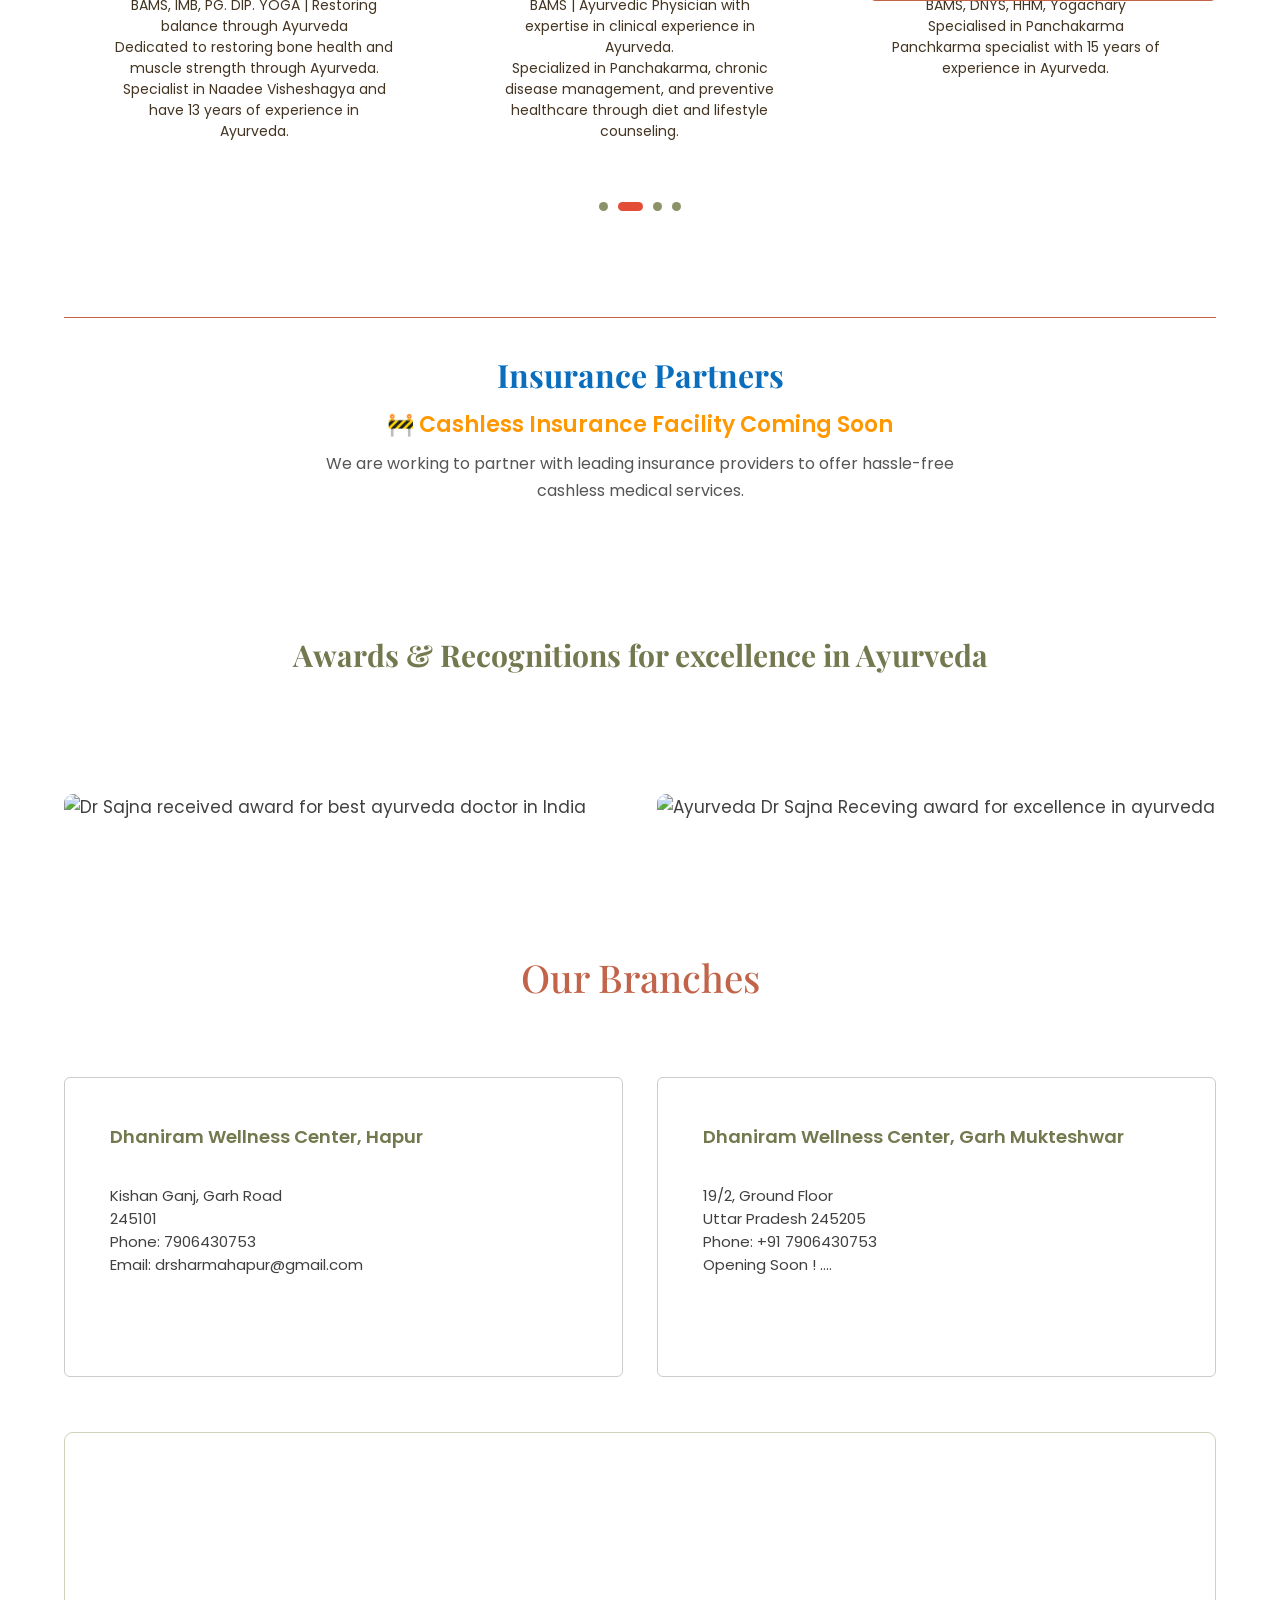
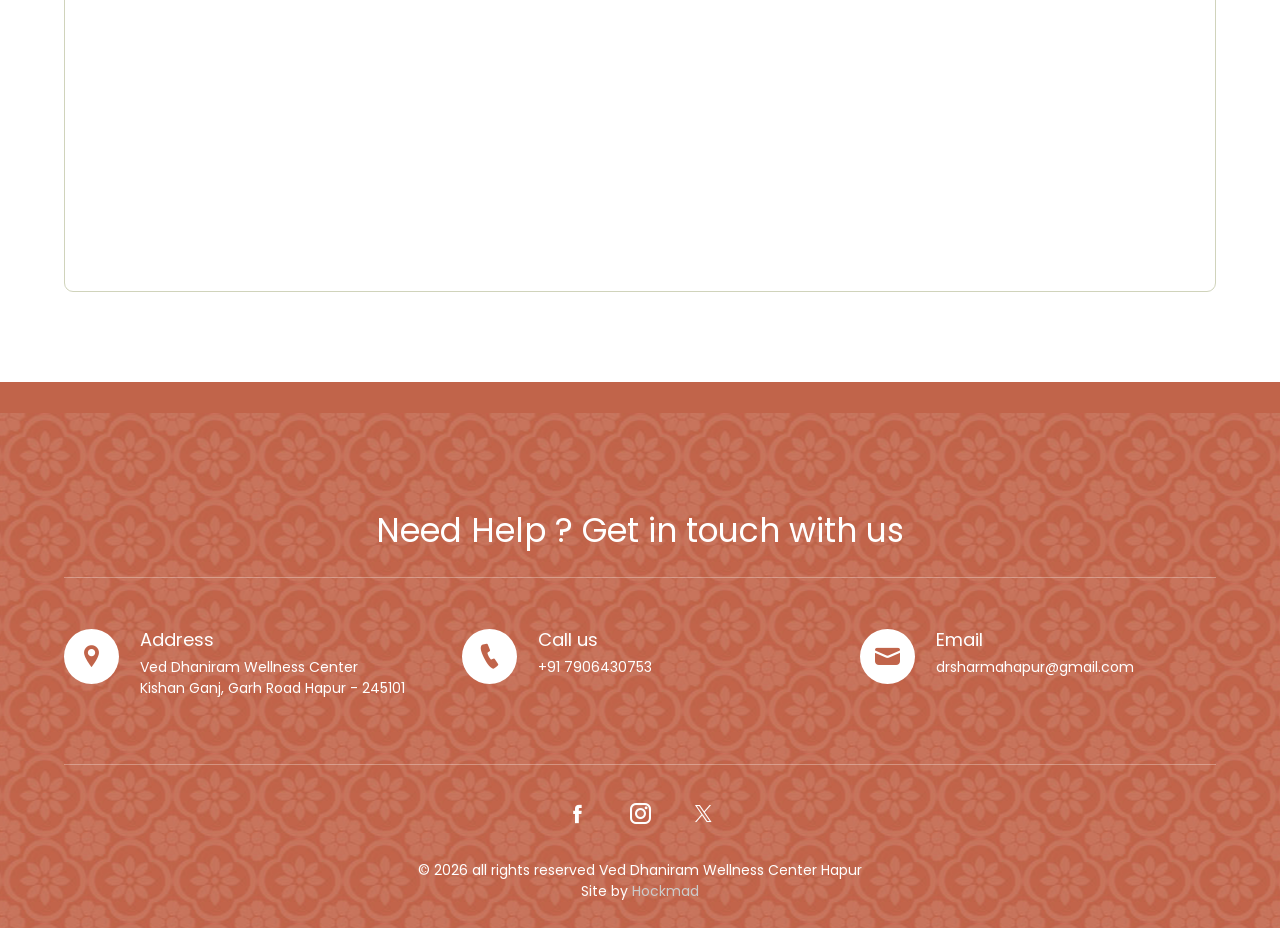
==== commit 1117b42f: "Update index.html" ====
--- a/index.html
+++ b/index.html
@@ -1602,8 +1602,7 @@
           Ayurveda hospitals in Hapur, Uttar Pradesh, helping thousands of
           patients achieve better health naturally.
         </div>
-        <strong> Certified Ayurveda Panchakarma Centre</strong> with
-        Cashless & Reimbursement Insurance Options.
+        
       </div>
     </div>
 
@@ -1693,8 +1692,8 @@
                         alt="VD Dhaniram Sharma Wellness Center treatments"
                       />
                       <div class="testidesc">
-                        <h2>Hydrocollin Therapy</h2>
-                        Hydrocollin Therapy is a therapeutic procedure that
+                        <h2>Shirodhara</h2>
+                        Shirodhara is a therapeutic procedure that
                         purifies the body of toxins (Ama) and restores the
                         natural balance of doshas. It includes five therapeutic
                         procedures.
